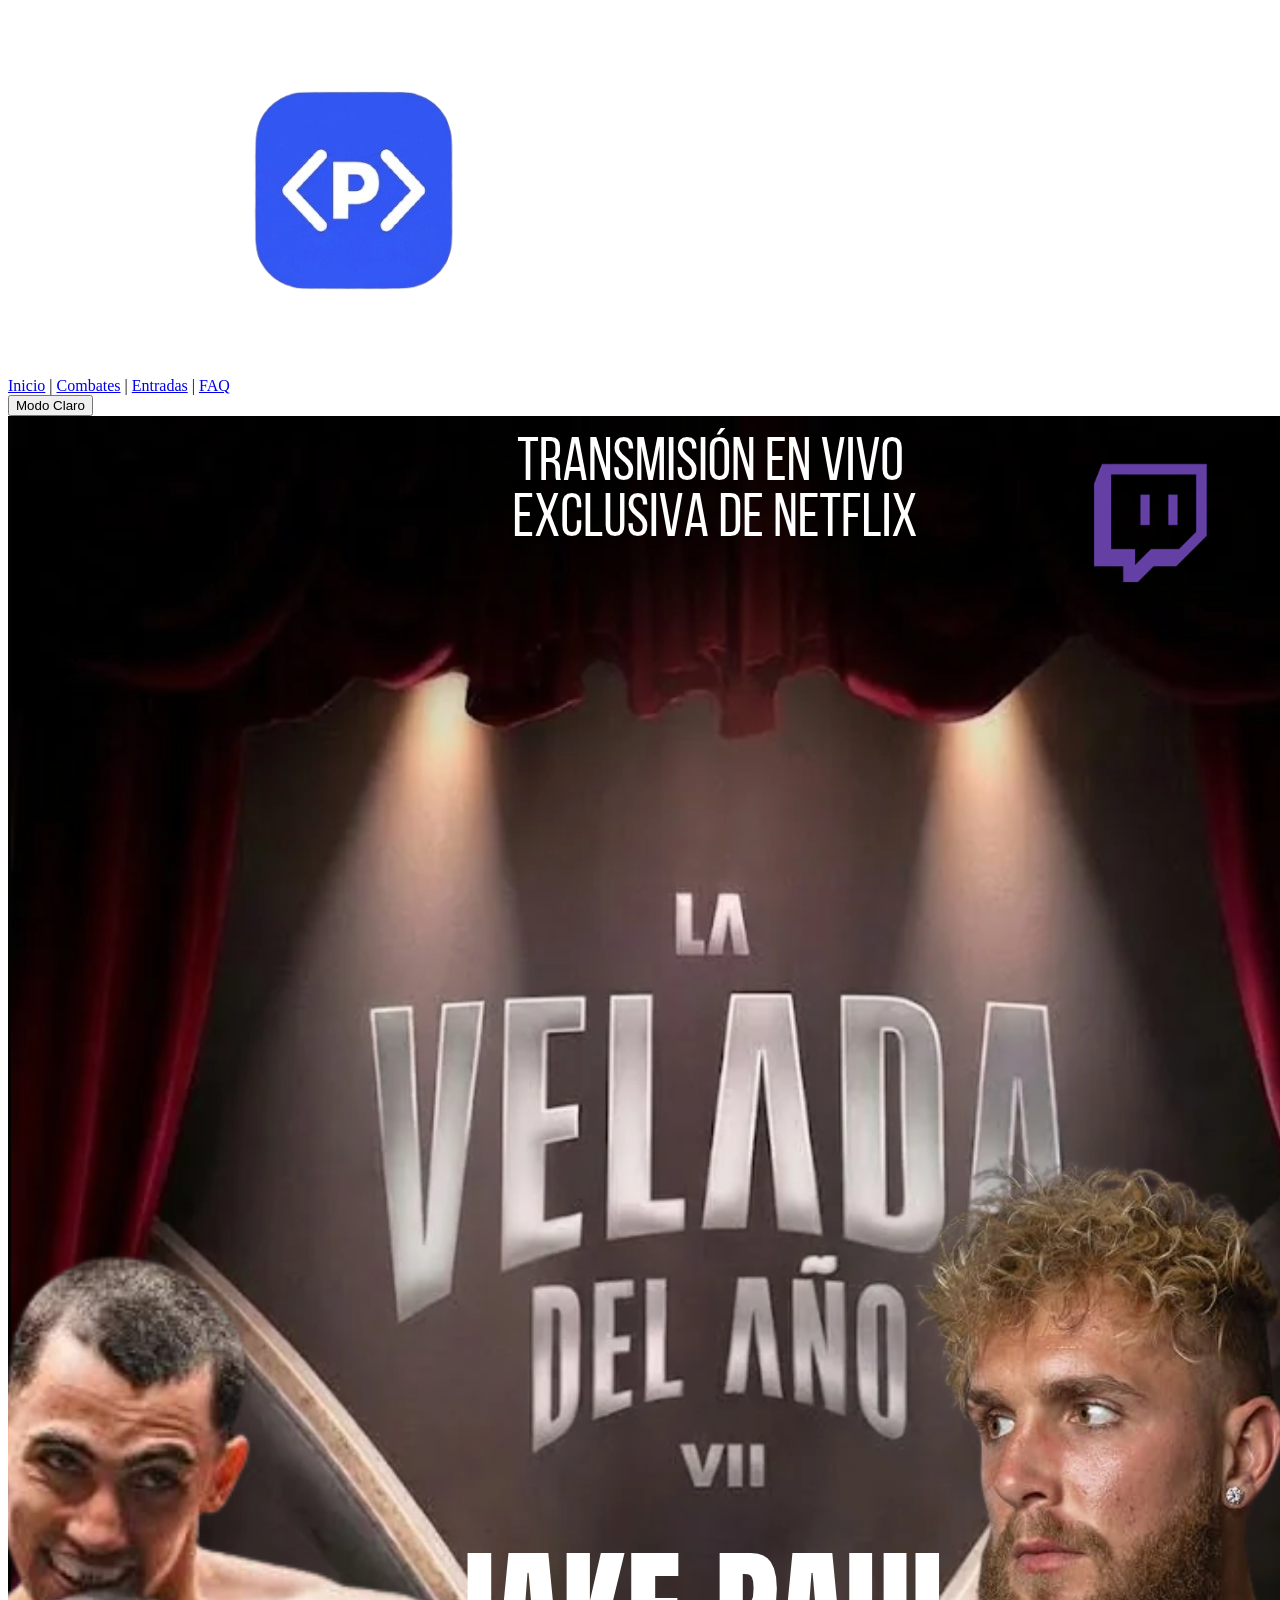
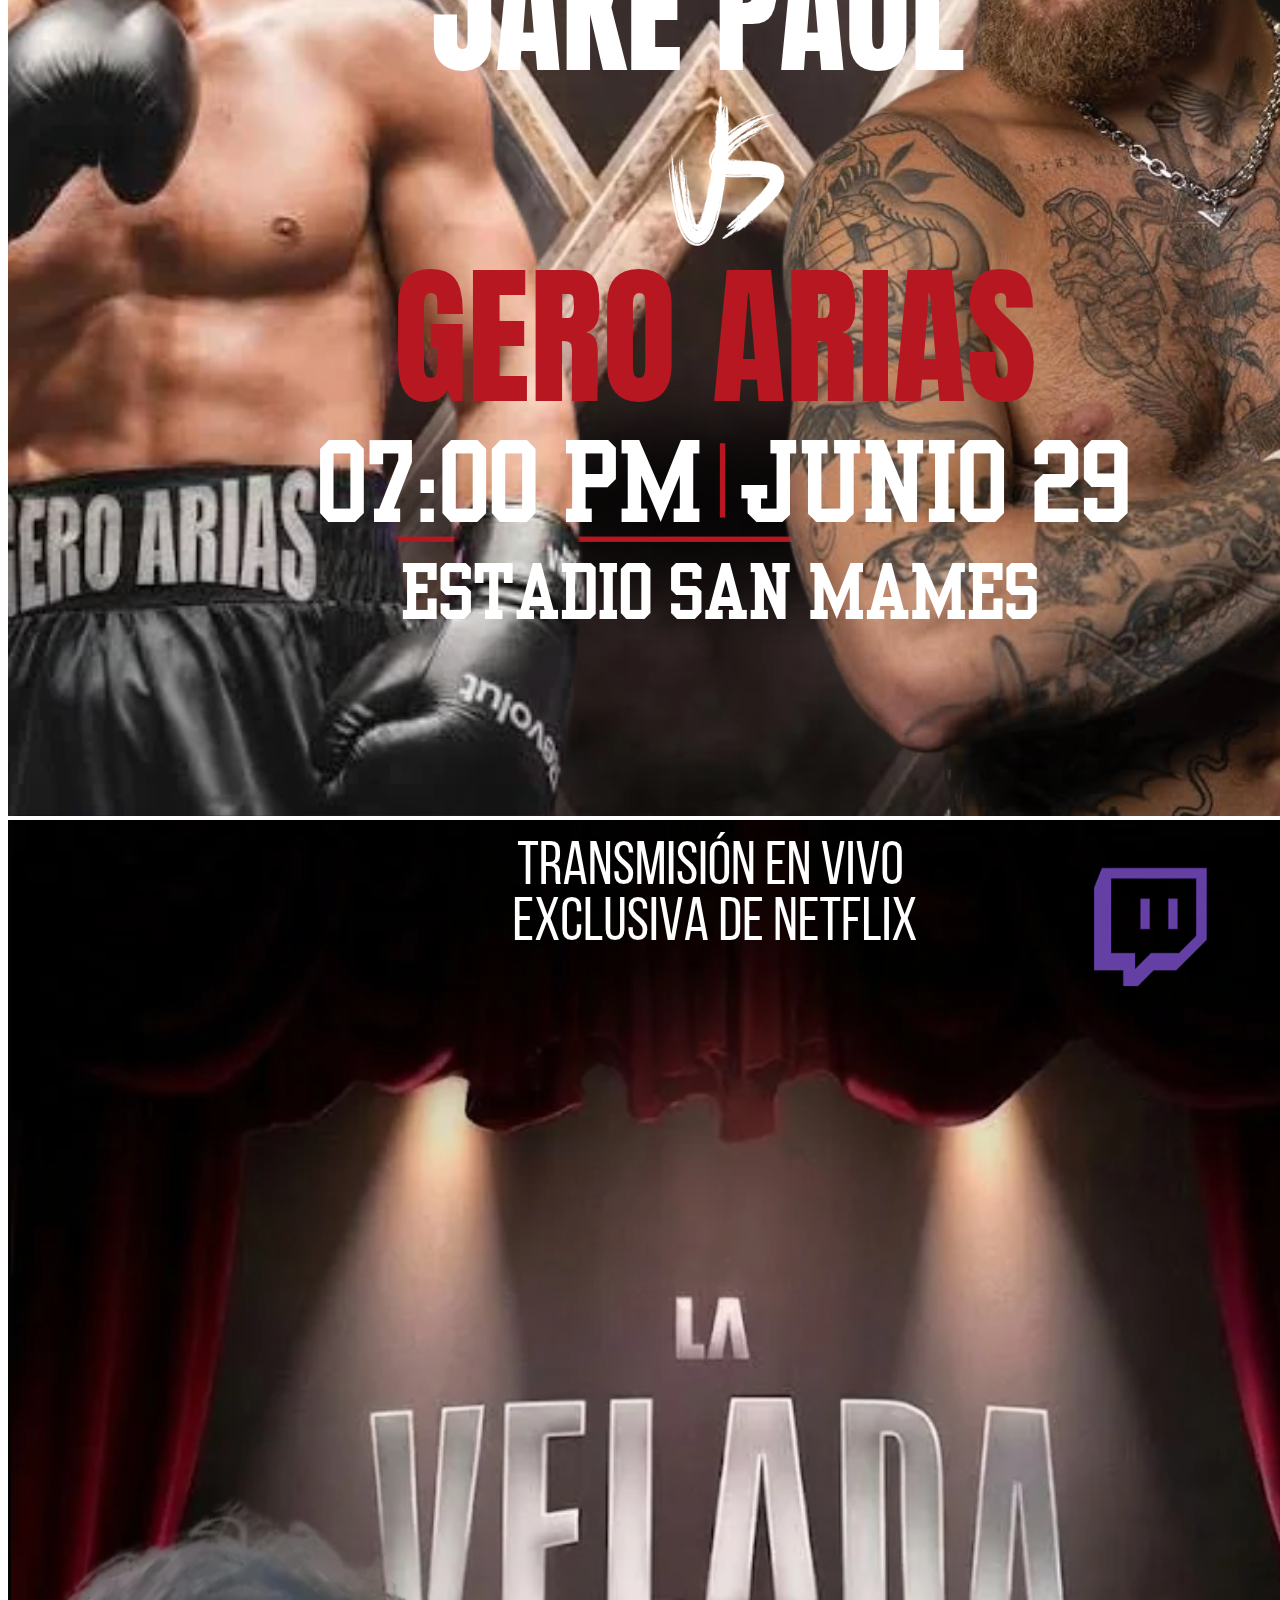
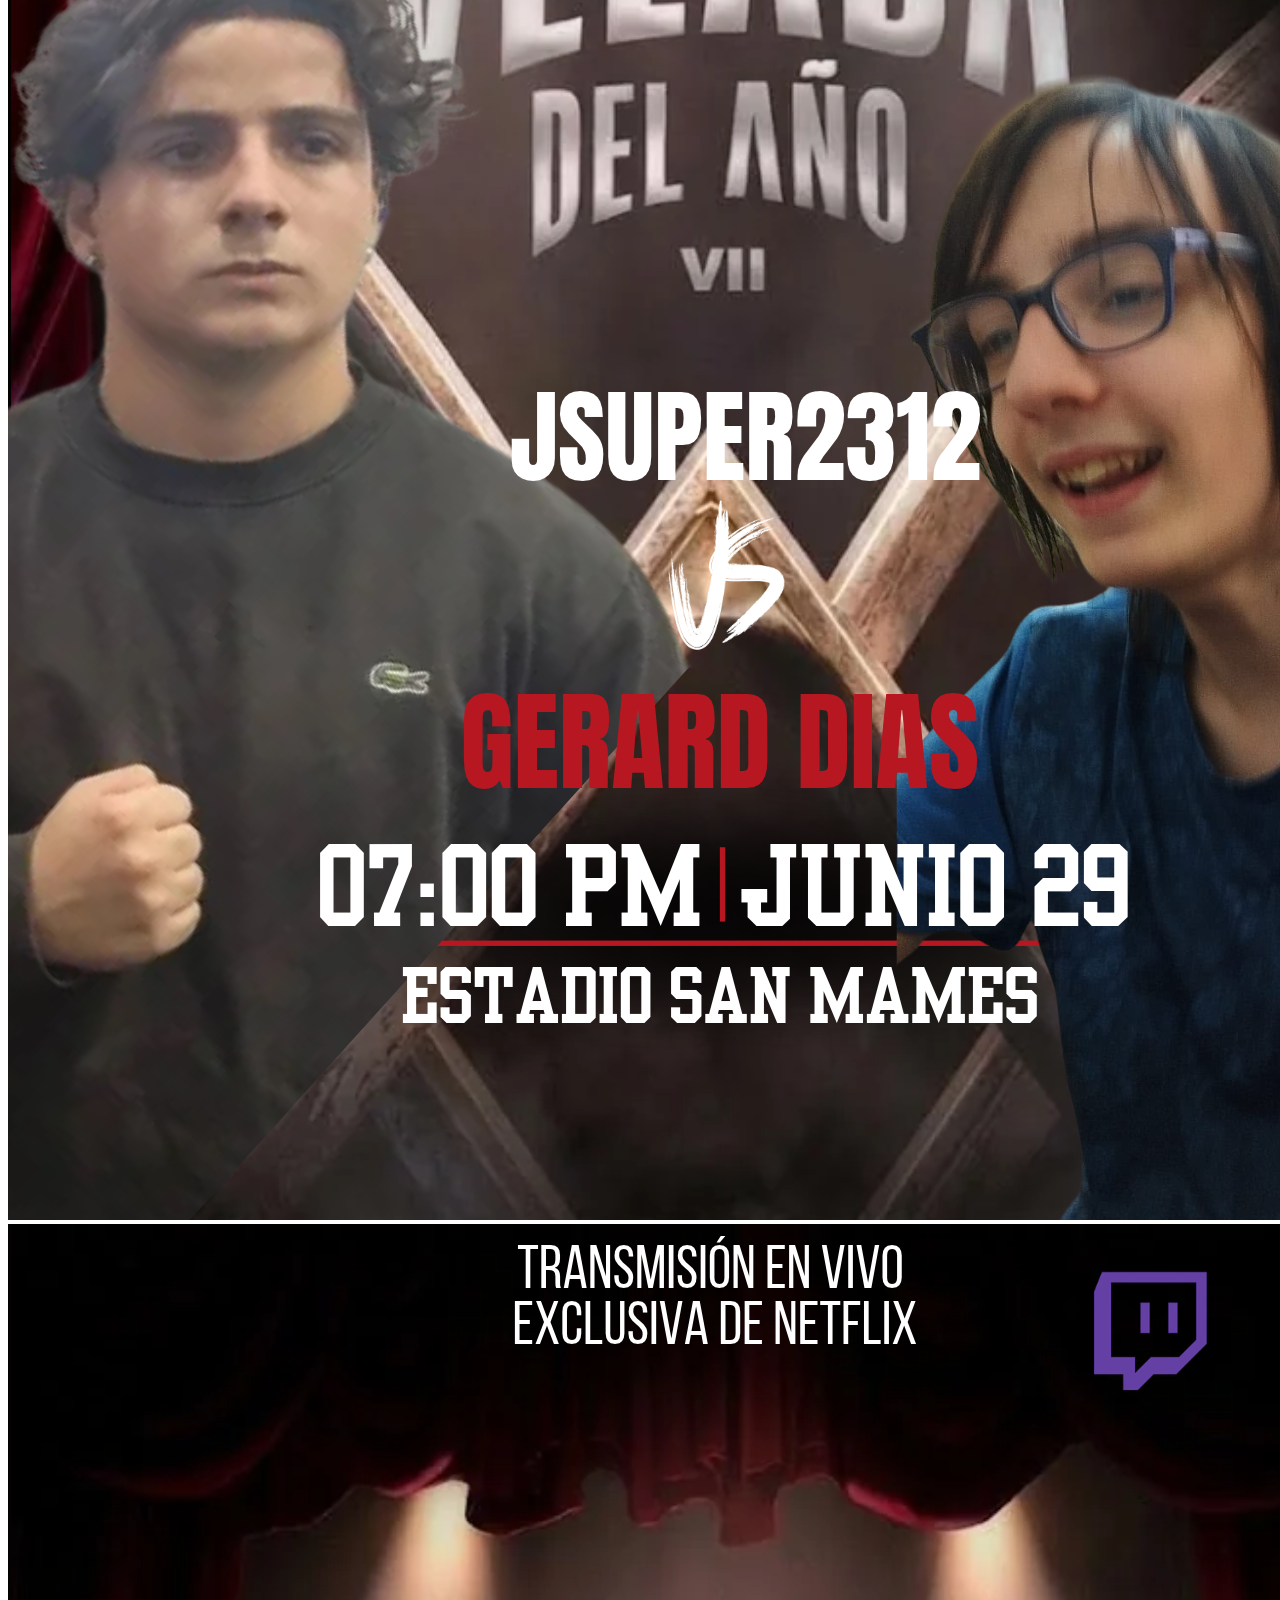
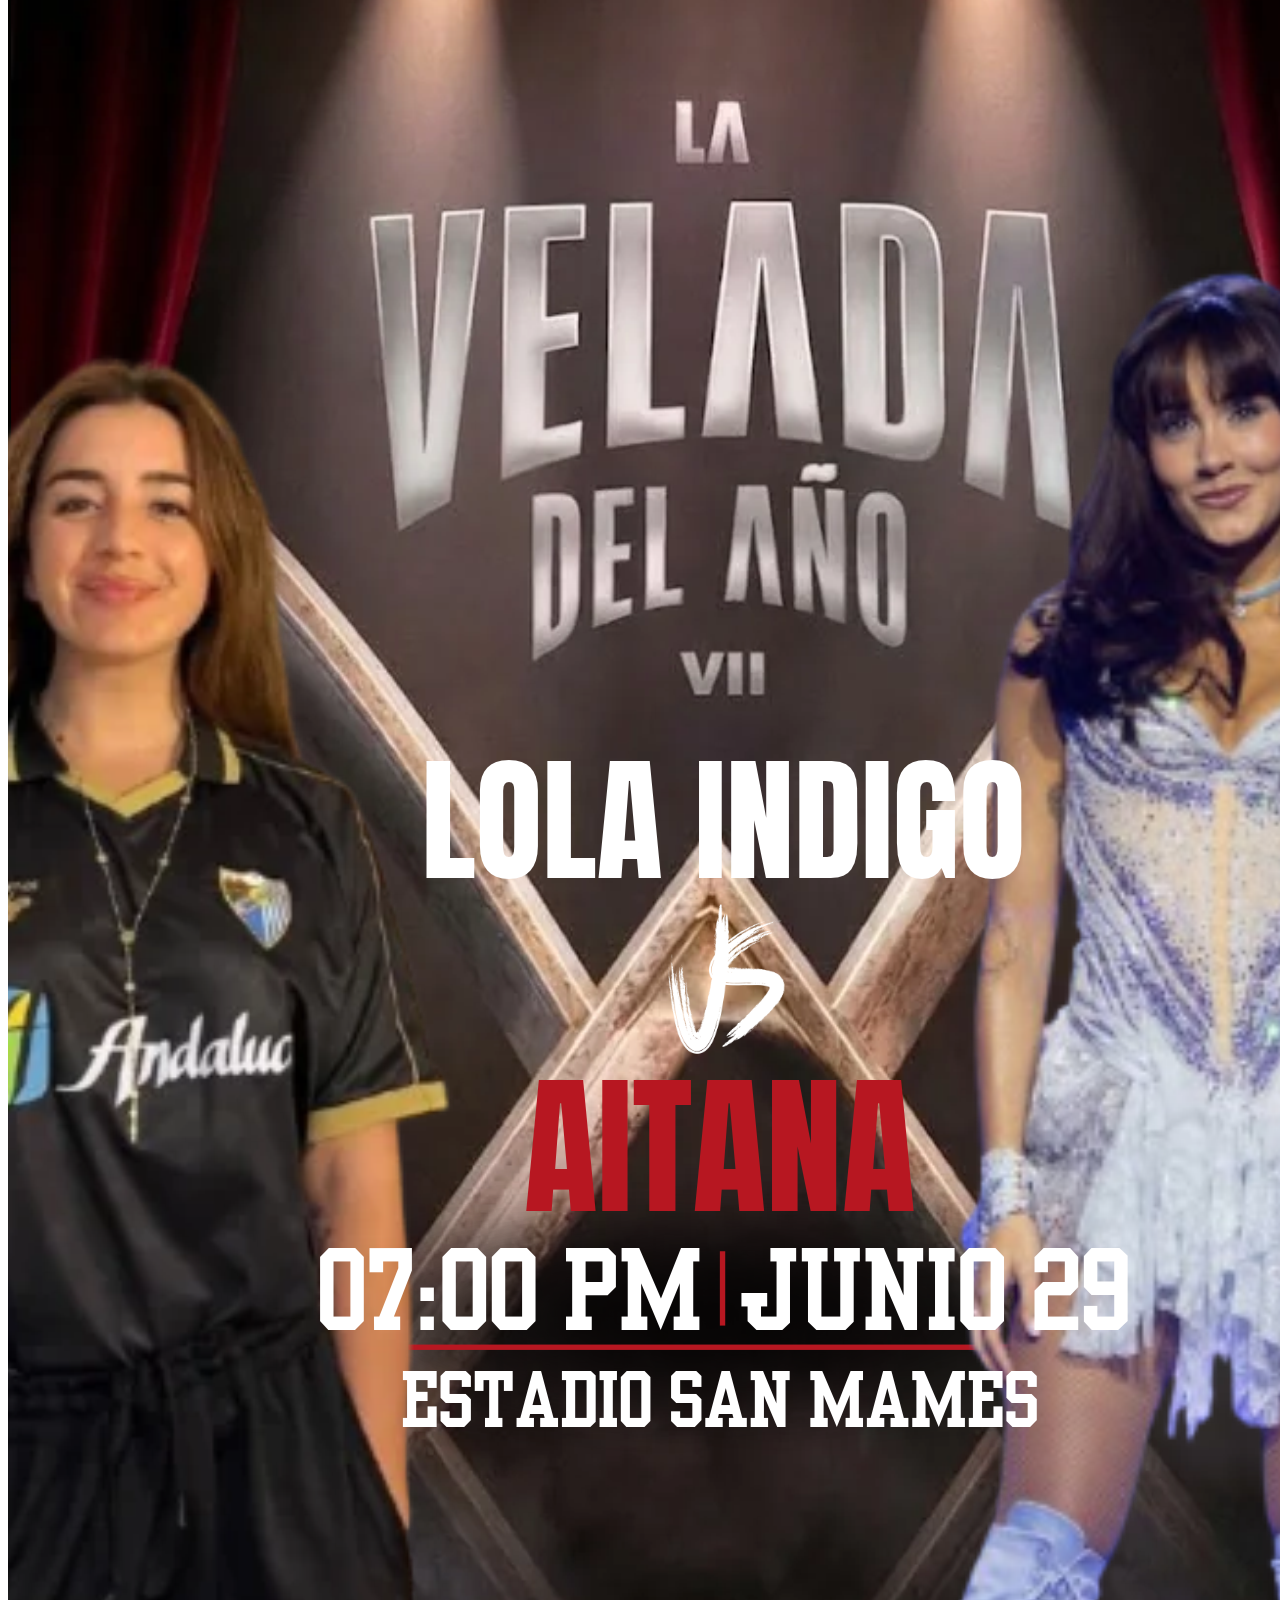
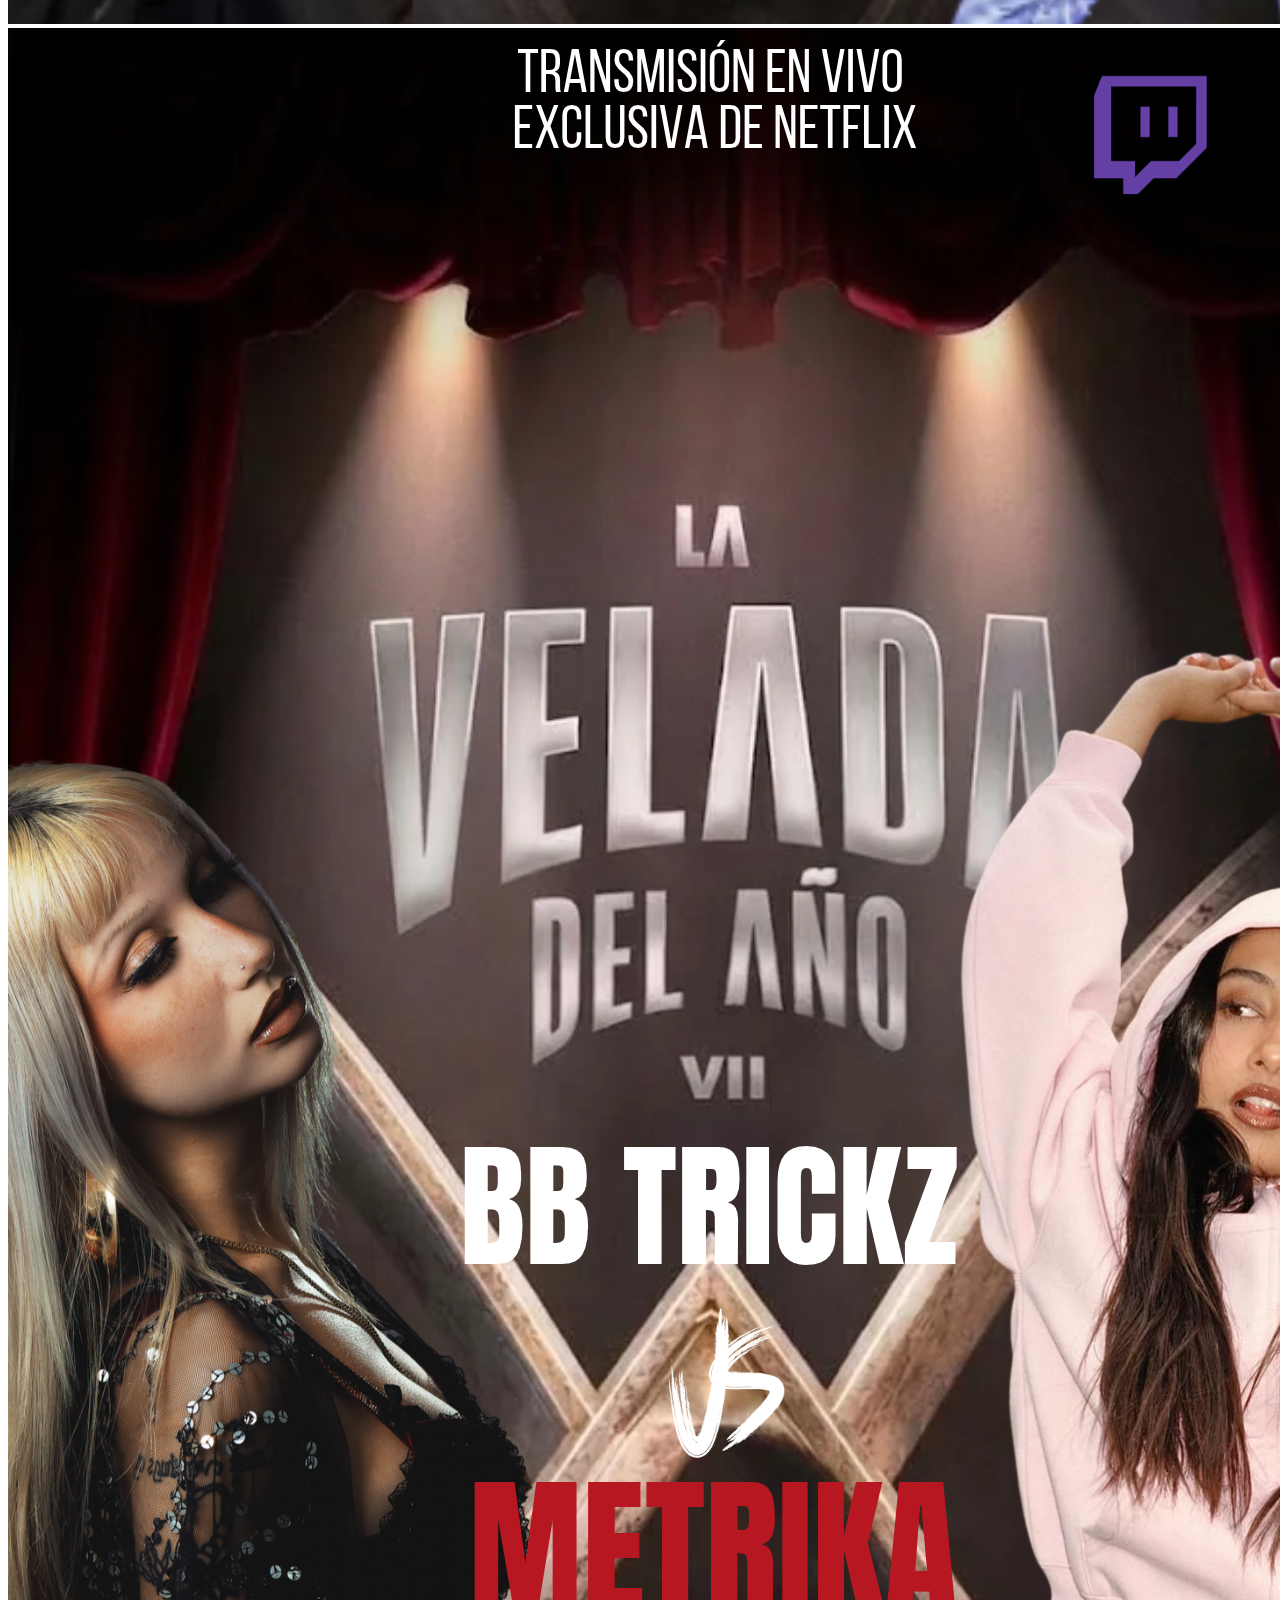
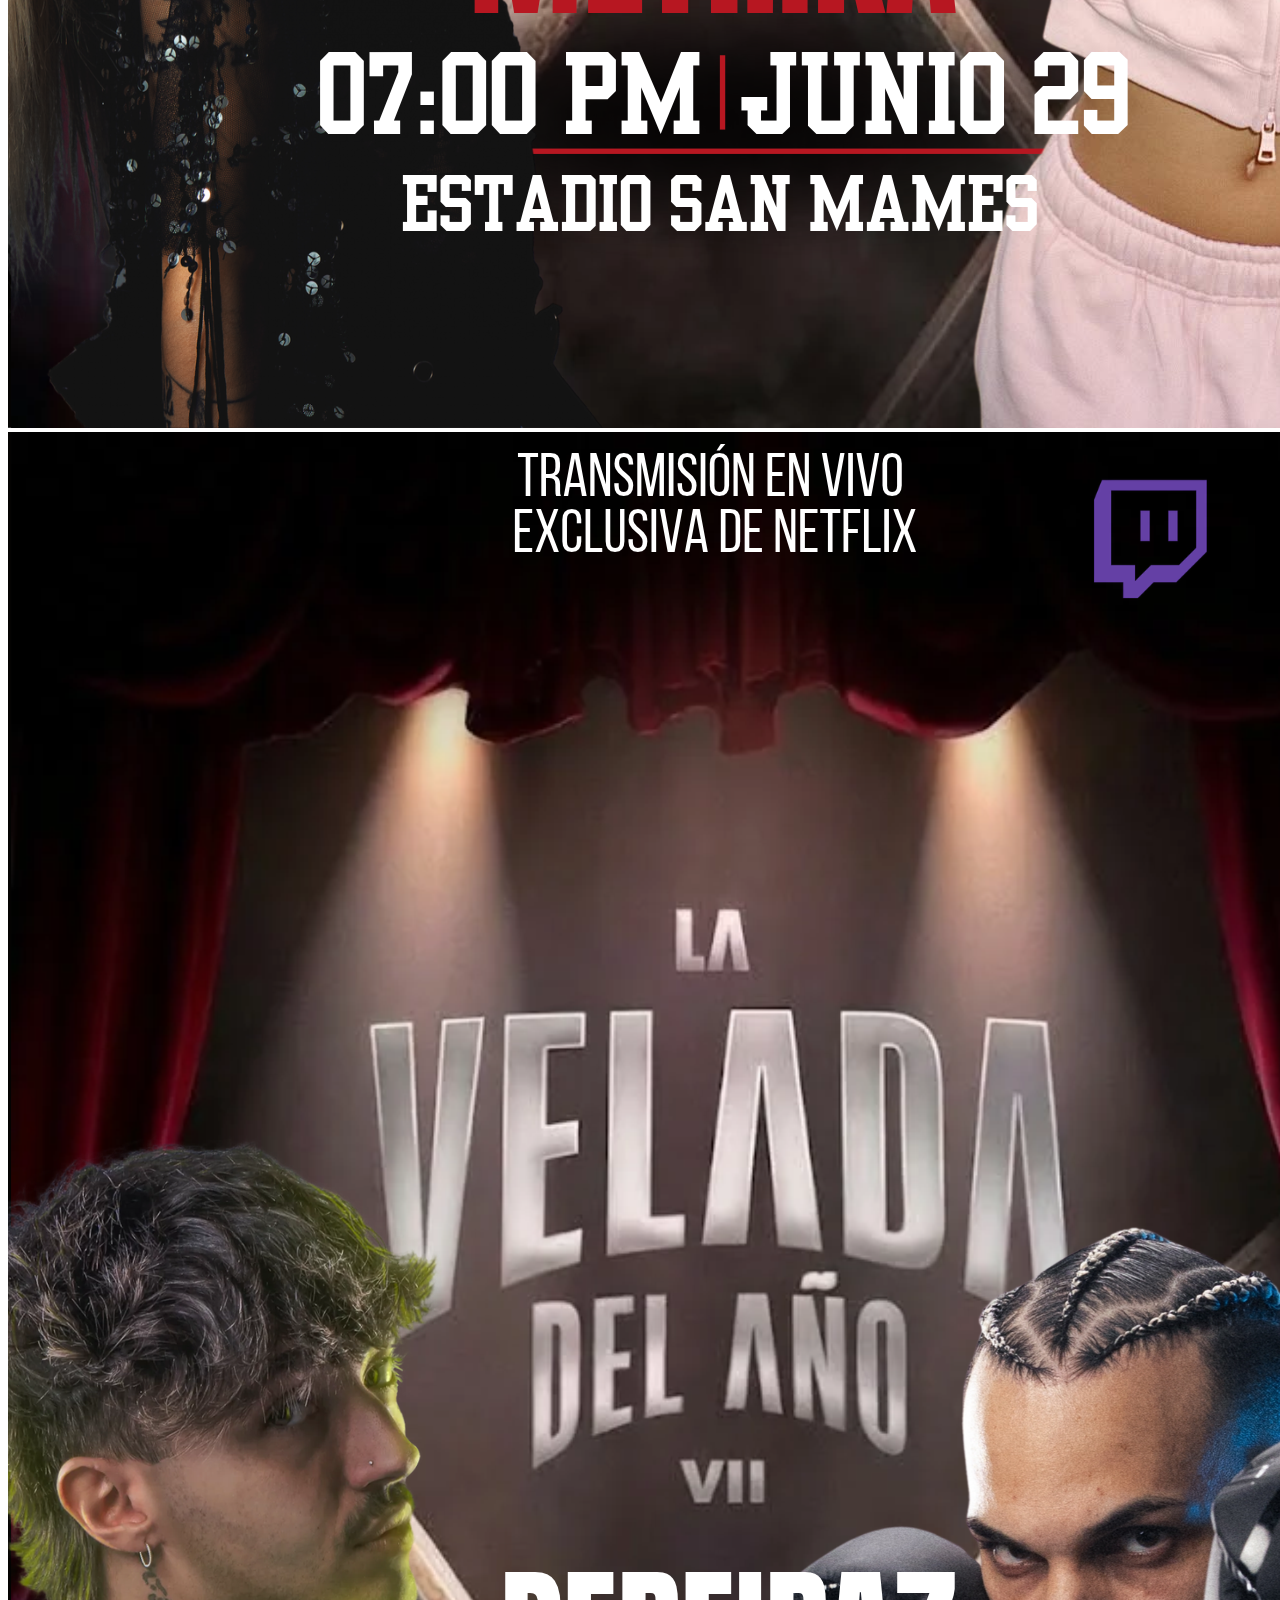
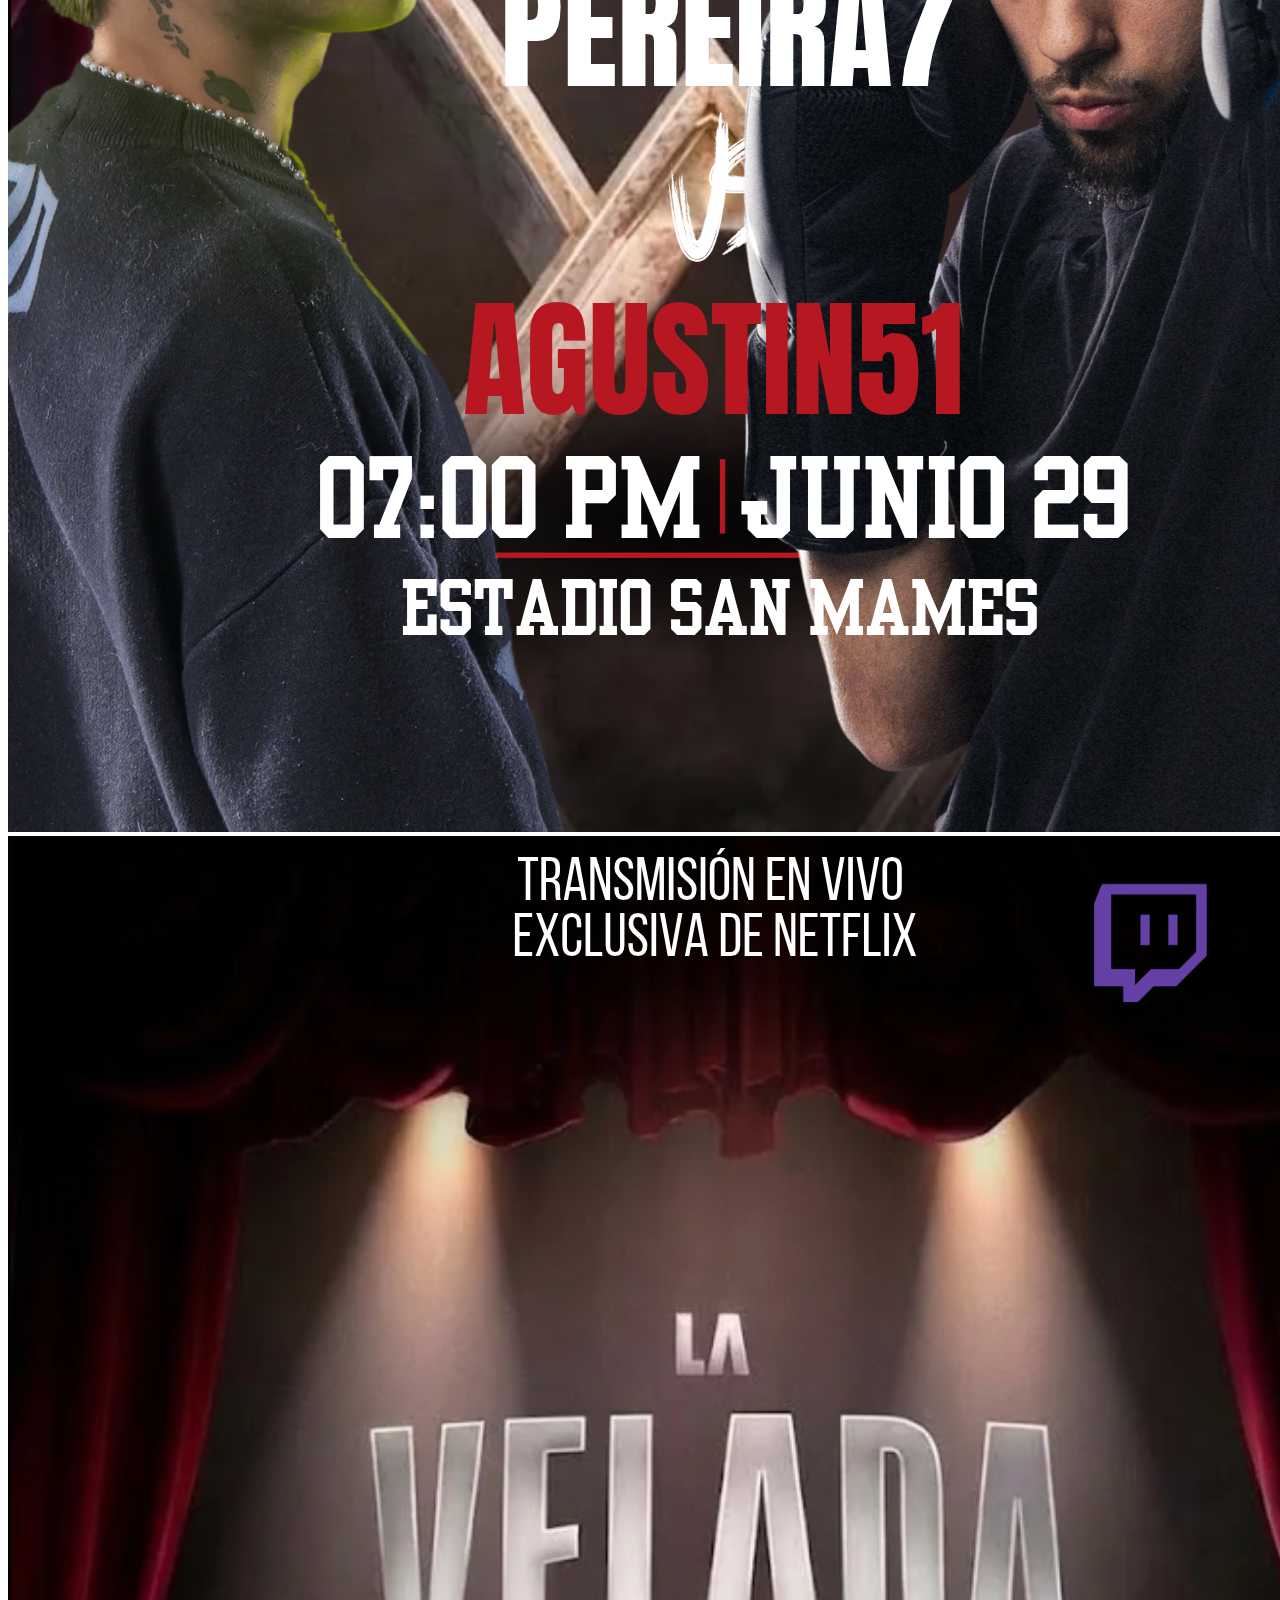
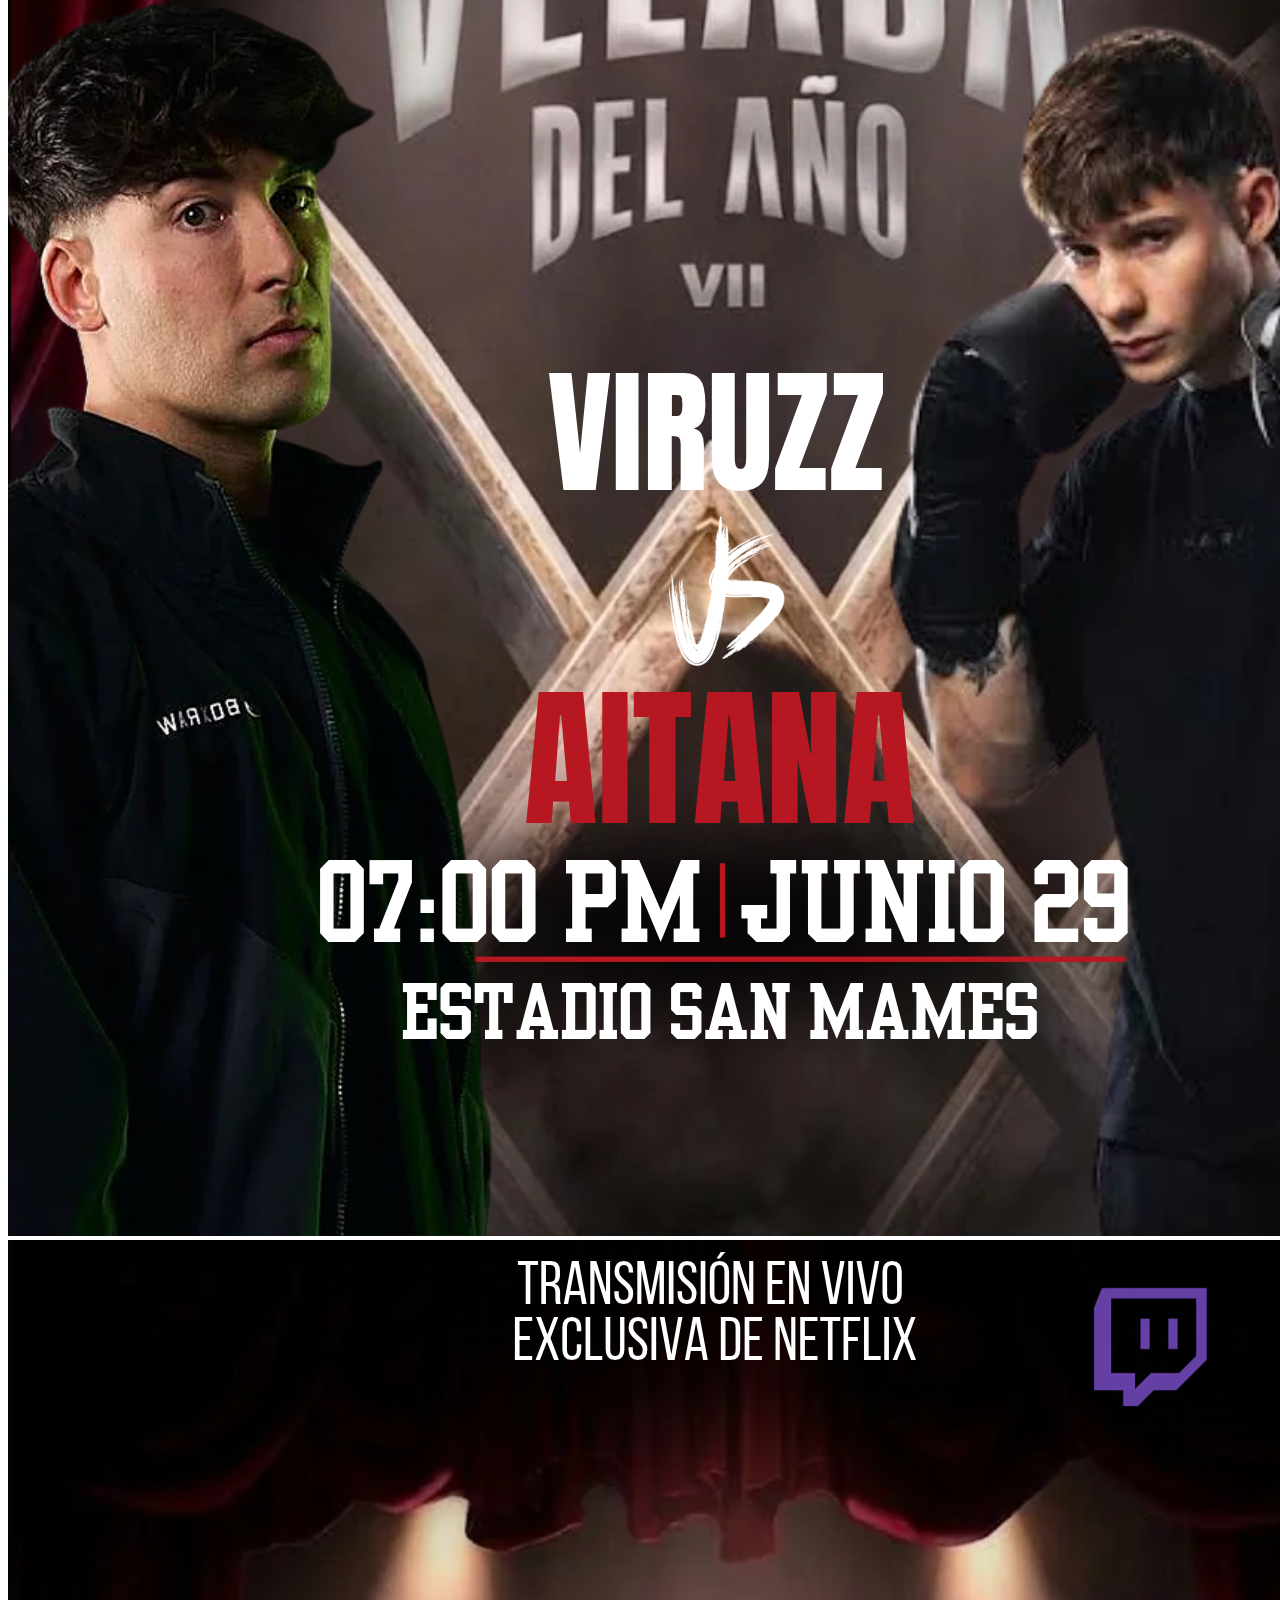
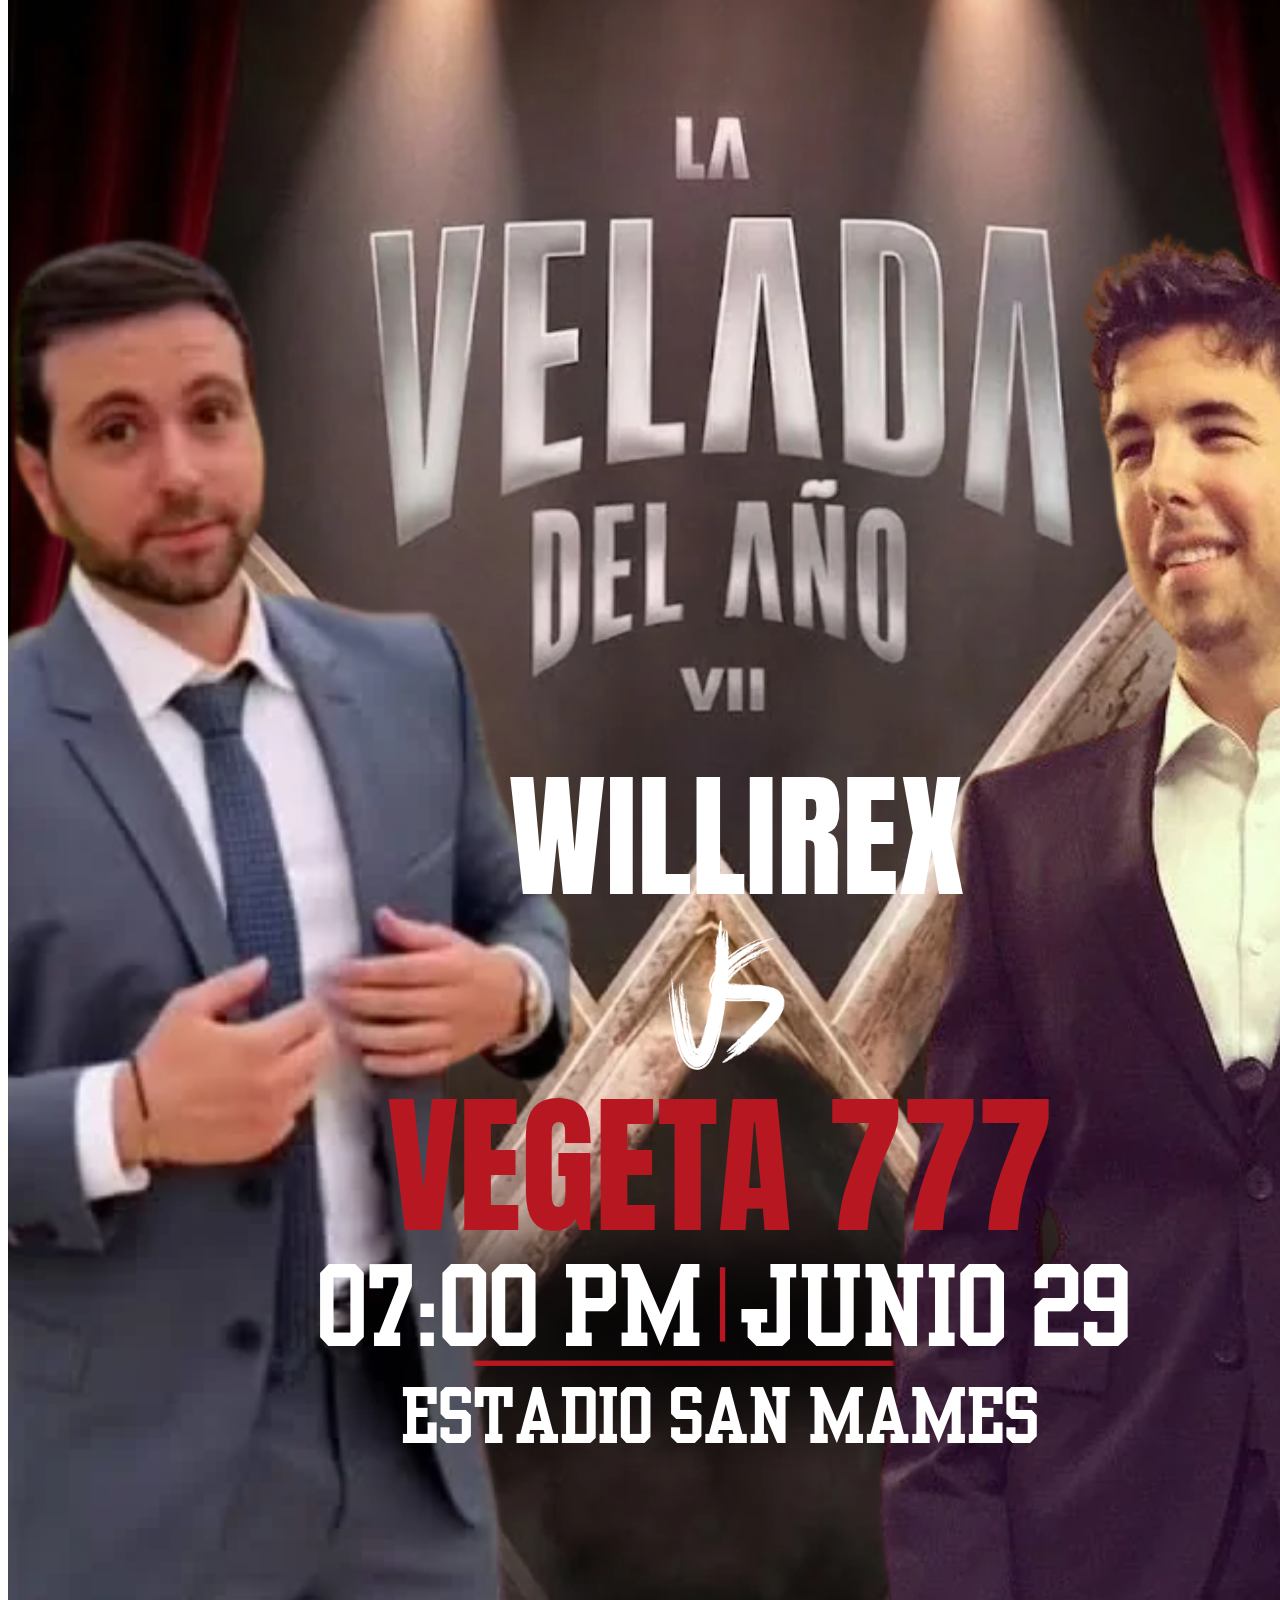
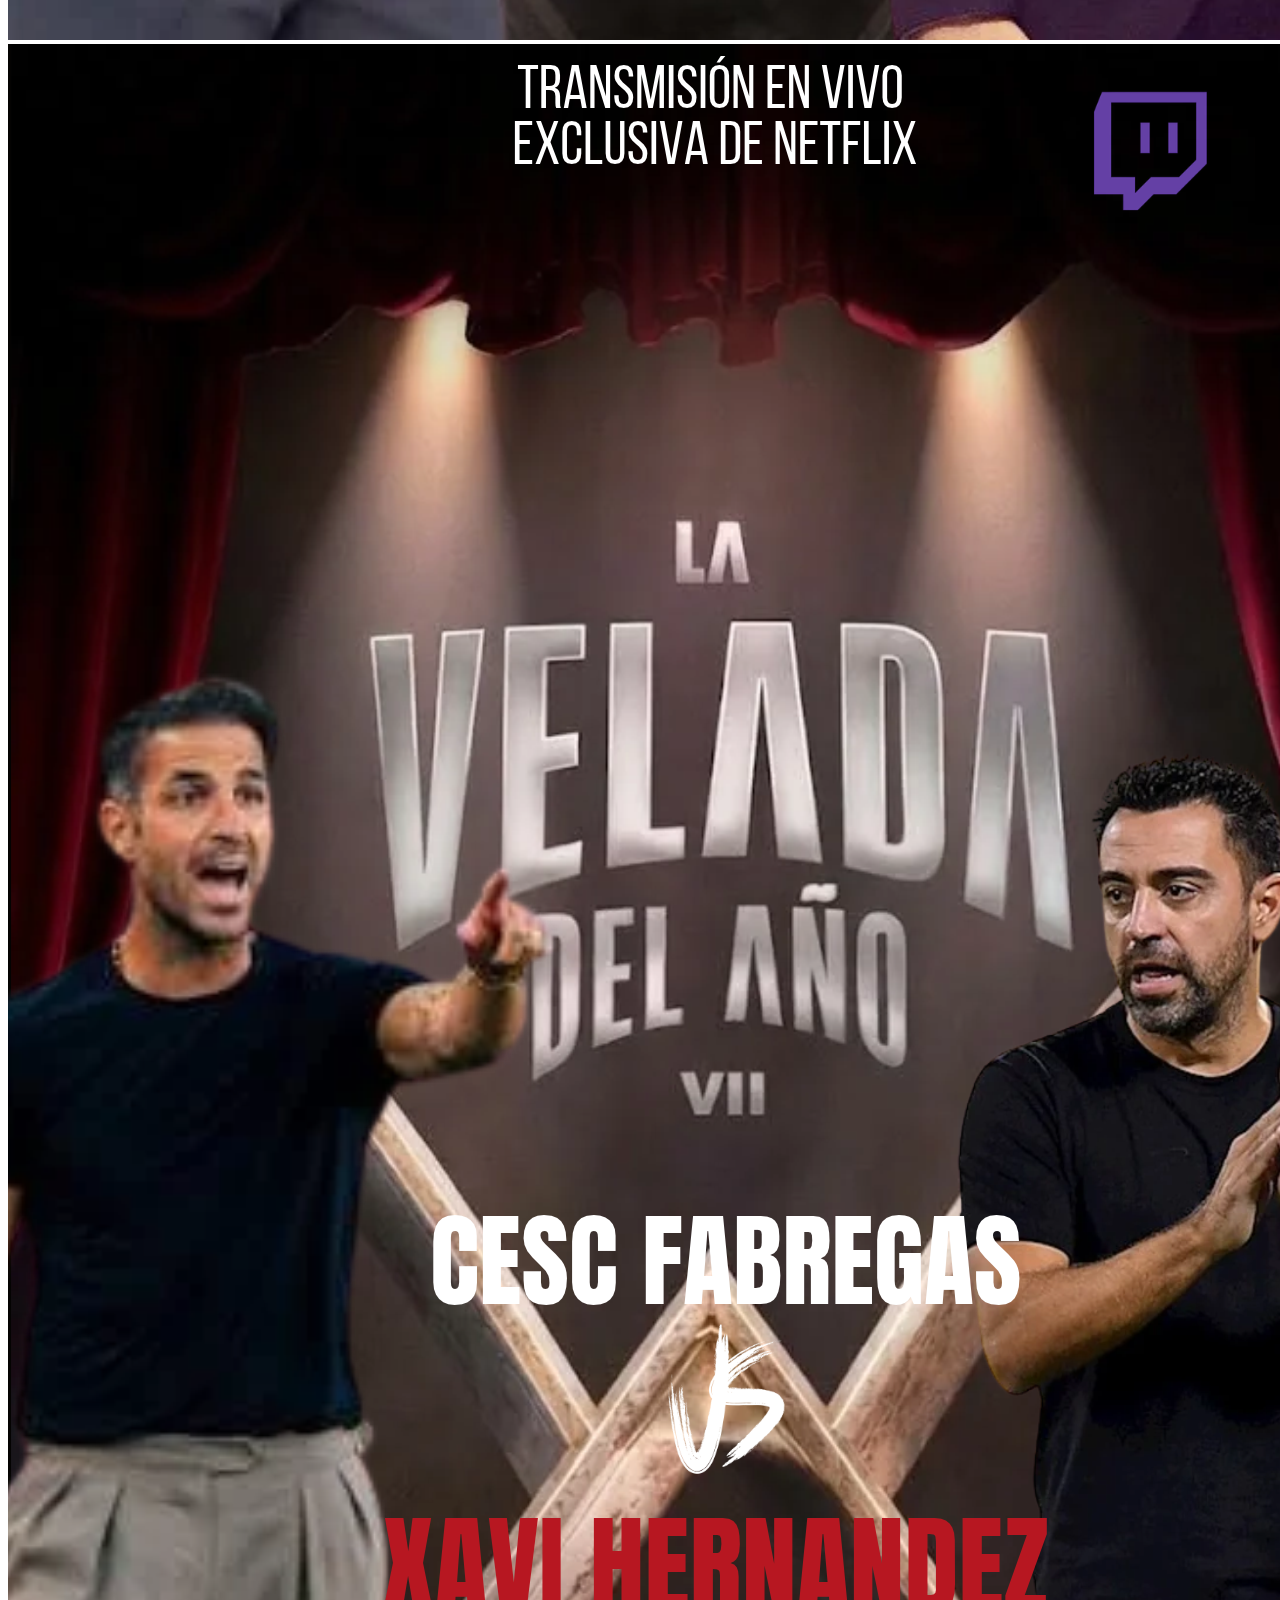
==== Combates.html @ 5257e1e2 "Cambiosdos" ====
<!DOCTYPE html>
<html lang="es">
<head>
    <meta charset="UTF-8">
    <meta name="viewport" content="width=device-width, initial-scale=1.0">
    <title>Combates - Velada P.E.P.E</title>
   
    <link rel="stylesheet" href="CSS/combates.css">
</head>
<body>
    <div class="contenedor-principal">
        <header class="cabecera">
            <div class="logo">
                <img src="img/LOGO.png" alt="Logo PEPE">
            </div>
            <nav class="navegacion">
                <a href="index.html">Inicio</a> | 
                <a href="Combates.html" class="activo">Combates</a> | 
                <a href="entradas.html">Entradas</a> | 
                <a href="faq.html">FAQ</a>
            </nav>
    <button id="modo-btn">Modo Claro</button>
</header>
        <main class="grid-combates">
            <div class="carta">
                <img src="img/Jake paul vs Gero arias.png" alt="Jake Paul vs Gero Arias">
            </div>
            <div class="carta">
                <img src="img/Jsuper vs Gerard.png" alt="Jsuper vs Gerard">
            </div>
            <div class="carta">
                <img src="img/Lola indigo vs Aitana.png" alt="Lola Indigo vs Aitana">
            </div>
            <div class="carta">
                <img src="img/Metrika vs bbtriks.png" alt="Metrika vs Bbtriks">
            </div>
            <div class="carta">
                <img src="img/Pereira7 vs Agustin51.png" alt="Pereira7 vs Agustin51">
            </div>
            <div class="carta">
                <img src="img/Viruzz vs tomas mazza.png" alt="Viruzz vs Tomas Mazza">
            </div>
            <div class="carta">
                <img src="img/Willirex vs Vegeta777.png" alt="Willirex vs Vegeta777">
            </div>
            <div class="carta">
                <img src="img/Xavi vs Cesc Fabregas.png" alt="Xavi vs Cesc Fabregas">
            </div>
        </main>
    </div>
<script src="js/script.js"></script>
</body>
</html>
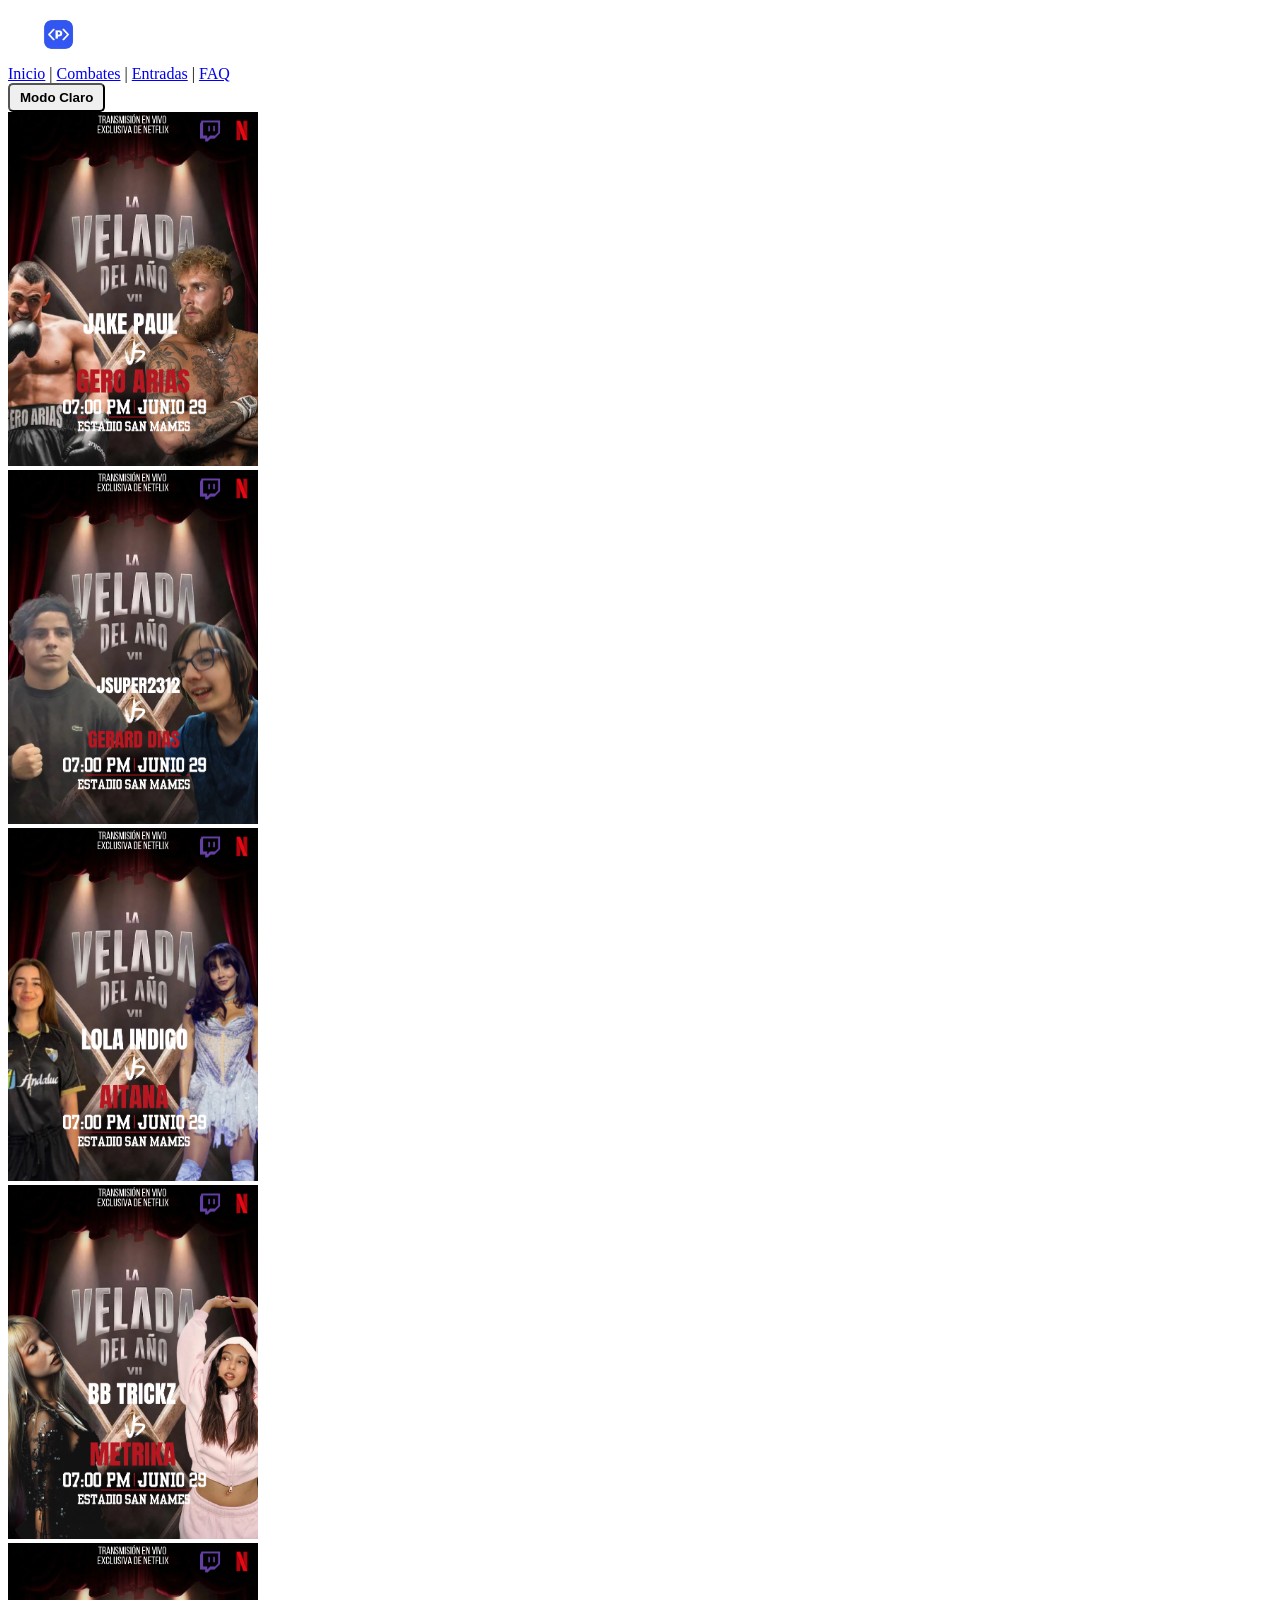
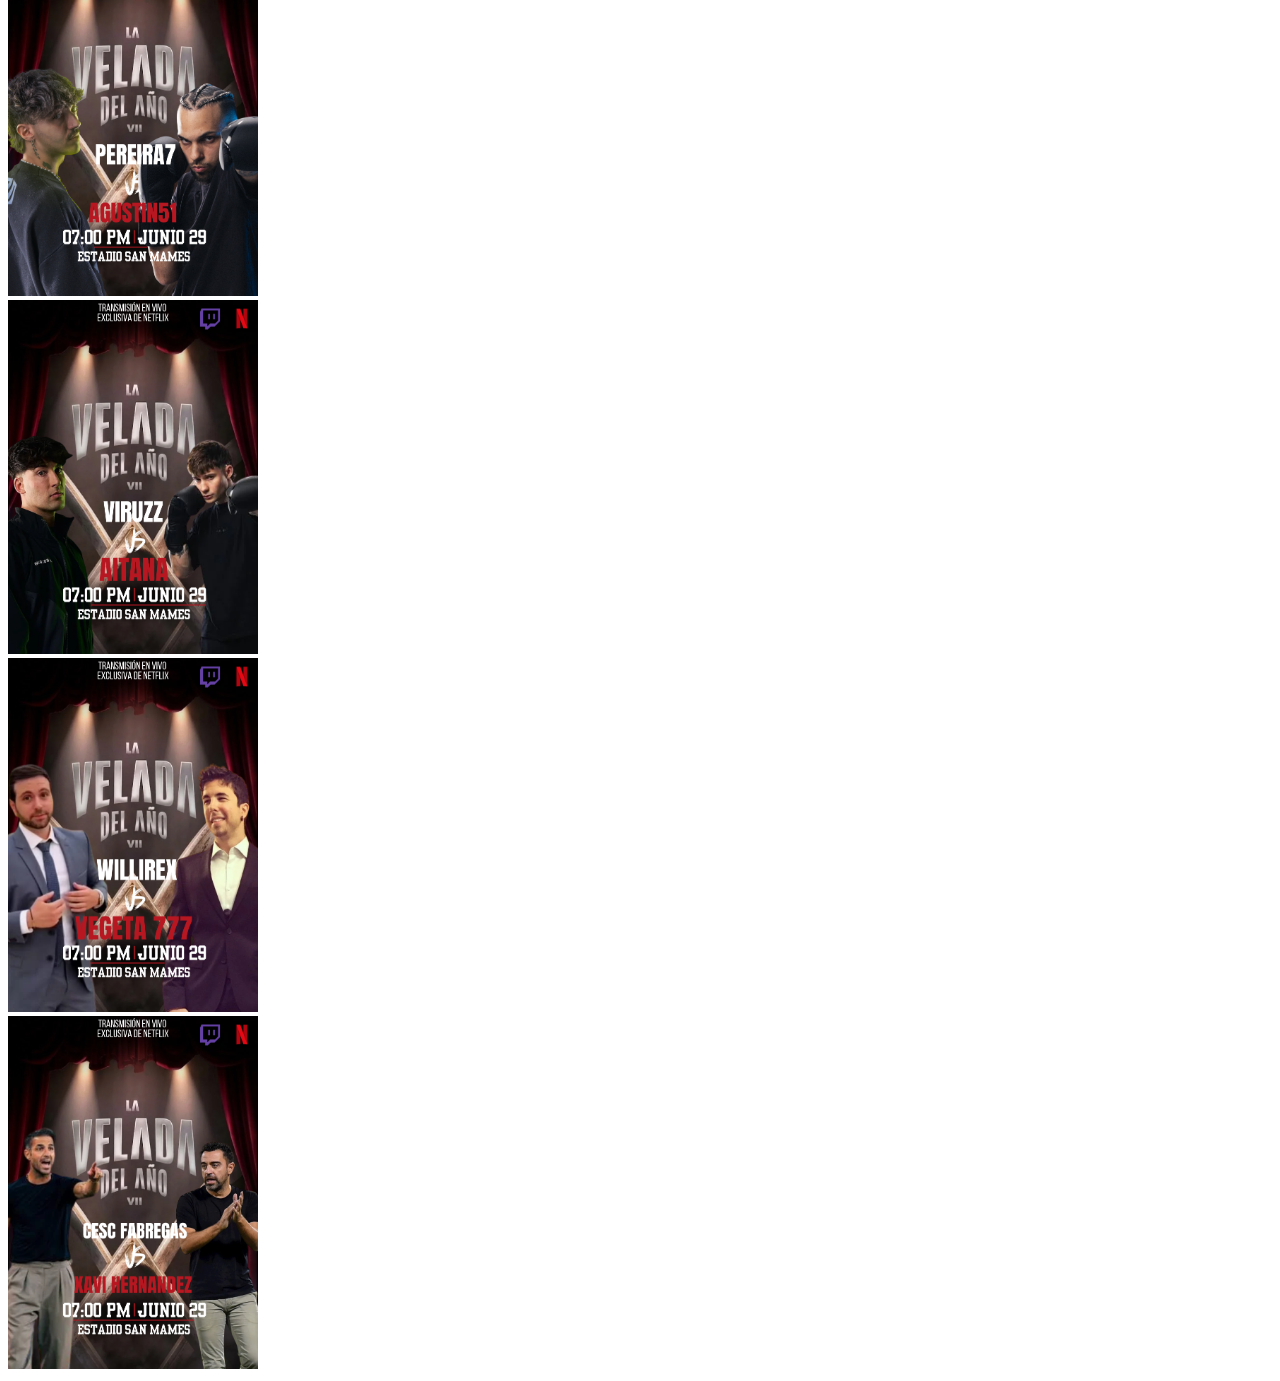
==== commit 545dc122: "Combates" ====
--- a/Combates.html
+++ b/Combates.html
@@ -4,14 +4,14 @@
     <meta charset="UTF-8">
     <meta name="viewport" content="width=device-width, initial-scale=1.0">
     <title>Combates - Velada P.E.P.E</title>
-   
     <link rel="stylesheet" href="CSS/combates.css">
 </head>
 <body>
     <div class="contenedor-principal">
+        
         <header class="cabecera">
             <div class="logo">
-                <img src="img/LOGO.png" alt="Logo PEPE">
+                <img src="img/LOGO.png" alt="Logo PEPE" width="100">
             </div>
             <nav class="navegacion">
                 <a href="index.html">Inicio</a> | 
@@ -19,35 +19,23 @@
                 <a href="entradas.html">Entradas</a> | 
                 <a href="faq.html">FAQ</a>
             </nav>
-    <button id="modo-btn">Modo Claro</button>
-</header>
+
+            <button id="modo-btn" style="padding: 5px 10px; cursor: pointer; border-radius: 5px; font-weight: bold;">Modo Claro</button>
+        </header>
+
         <main class="grid-combates">
-            <div class="carta">
-                <img src="img/Jake paul vs Gero arias.png" alt="Jake Paul vs Gero Arias">
-            </div>
-            <div class="carta">
-                <img src="img/Jsuper vs Gerard.png" alt="Jsuper vs Gerard">
-            </div>
-            <div class="carta">
-                <img src="img/Lola indigo vs Aitana.png" alt="Lola Indigo vs Aitana">
-            </div>
-            <div class="carta">
-                <img src="img/Metrika vs bbtriks.png" alt="Metrika vs Bbtriks">
-            </div>
-            <div class="carta">
-                <img src="img/Pereira7 vs Agustin51.png" alt="Pereira7 vs Agustin51">
-            </div>
-            <div class="carta">
-                <img src="img/Viruzz vs tomas mazza.png" alt="Viruzz vs Tomas Mazza">
-            </div>
-            <div class="carta">
-                <img src="img/Willirex vs Vegeta777.png" alt="Willirex vs Vegeta777">
-            </div>
-            <div class="carta">
-                <img src="img/Xavi vs Cesc Fabregas.png" alt="Xavi vs Cesc Fabregas">
-            </div>
+            <div class="carta"><img src="img/Jake paul vs Gero arias.png" alt="Jake Paul vs Gero Arias" width="250"></div>
+            <div class="carta"><img src="img/Jsuper vs Gerard.png" alt="Jsuper vs Gerard" width="250"></div>
+            <div class="carta"><img src="img/Lola indigo vs Aitana.png" alt="Lola Indigo vs Aitana" width="250"></div>
+            <div class="carta"><img src="img/Metrika vs bbtriks.png" alt="Metrika vs Bbtriks" width="250"></div>
+            <div class="carta"><img src="img/Pereira7 vs Agustin51.png" alt="Pereira7 vs Agustin51" width="250"></div>
+            <div class="carta"><img src="img/Viruzz vs tomas mazza.png" alt="Viruzz vs Tomas Mazza" width="250"></div>
+            <div class="carta"><img src="img/Willirex vs Vegeta777.png" alt="Willirex vs Vegeta777" width="250"></div>
+            <div class="carta"><img src="img/Xavi vs Cesc Fabregas.png" alt="Xavi vs Cesc Fabregas" width="250"></div>
         </main>
+        
     </div>
-<script src="js/script.js"></script>
+
+    <script src="js/script.js"></script>
 </body>
 </html>
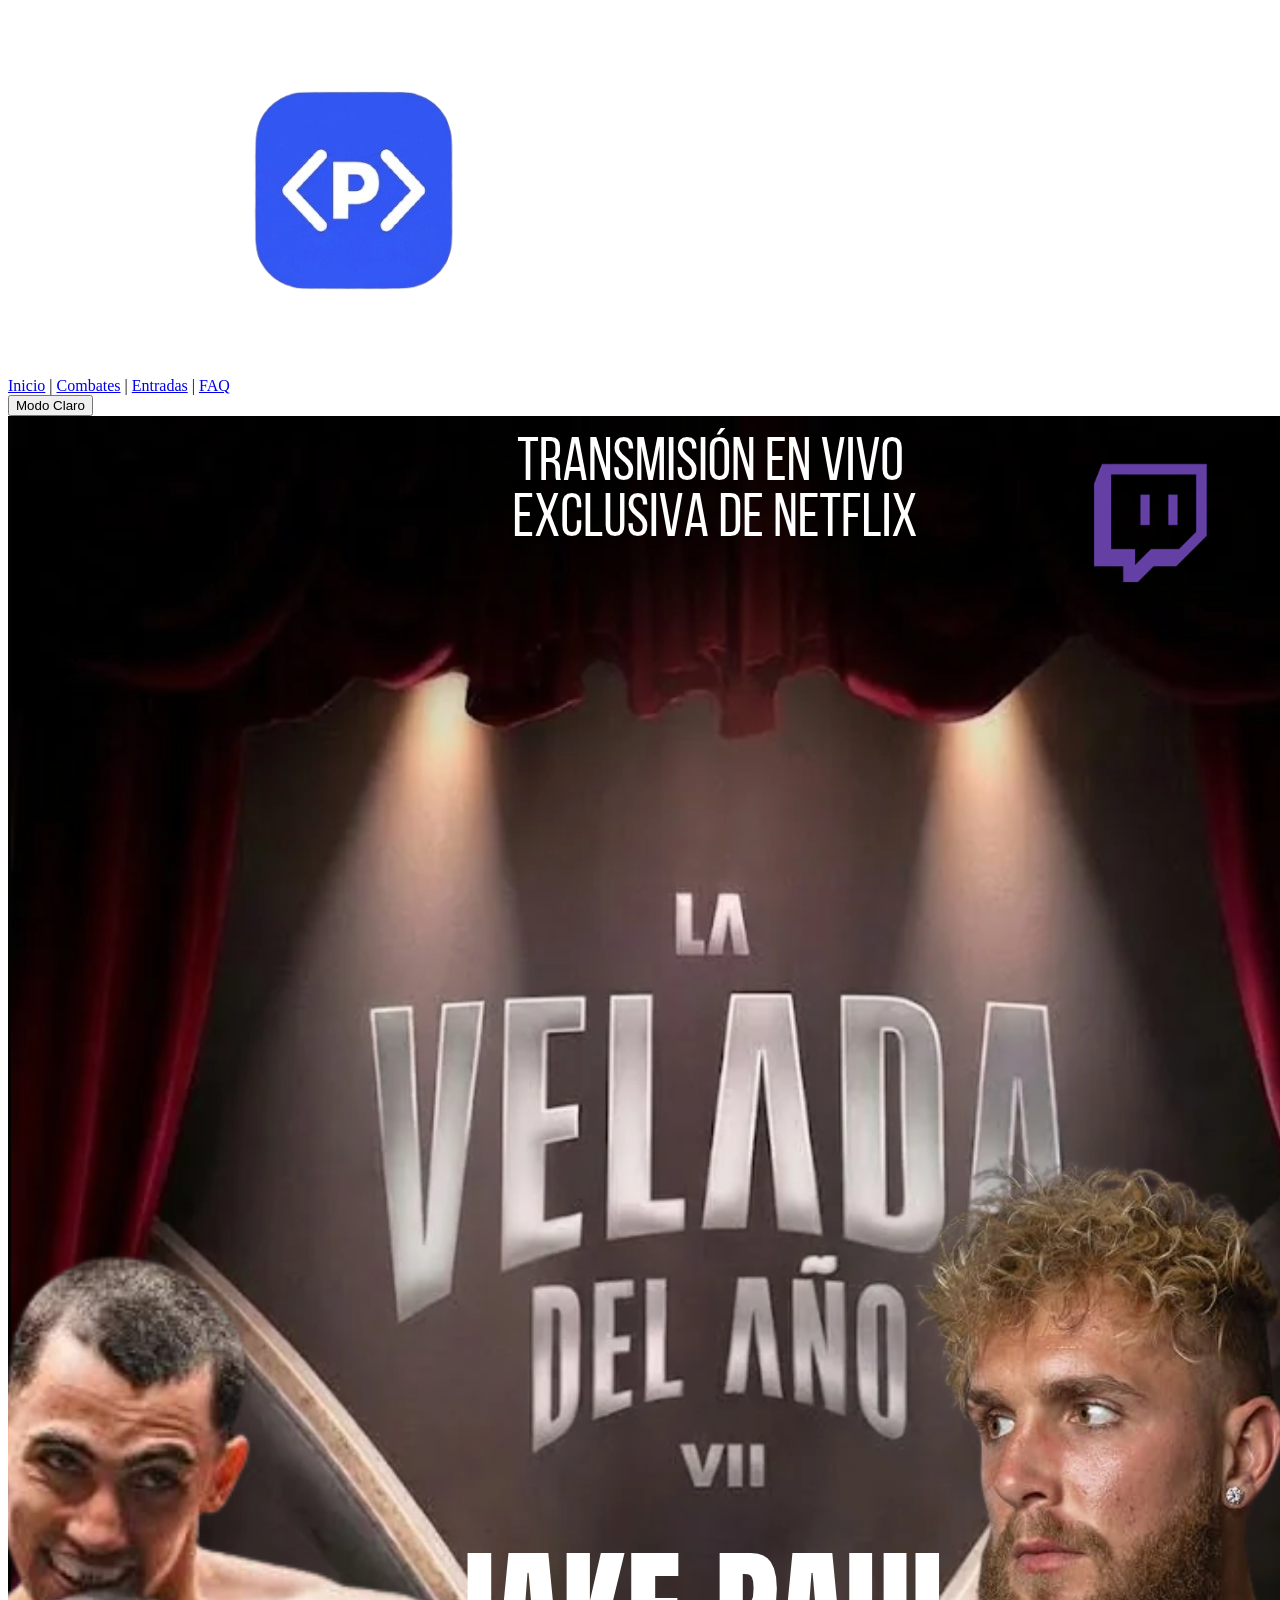
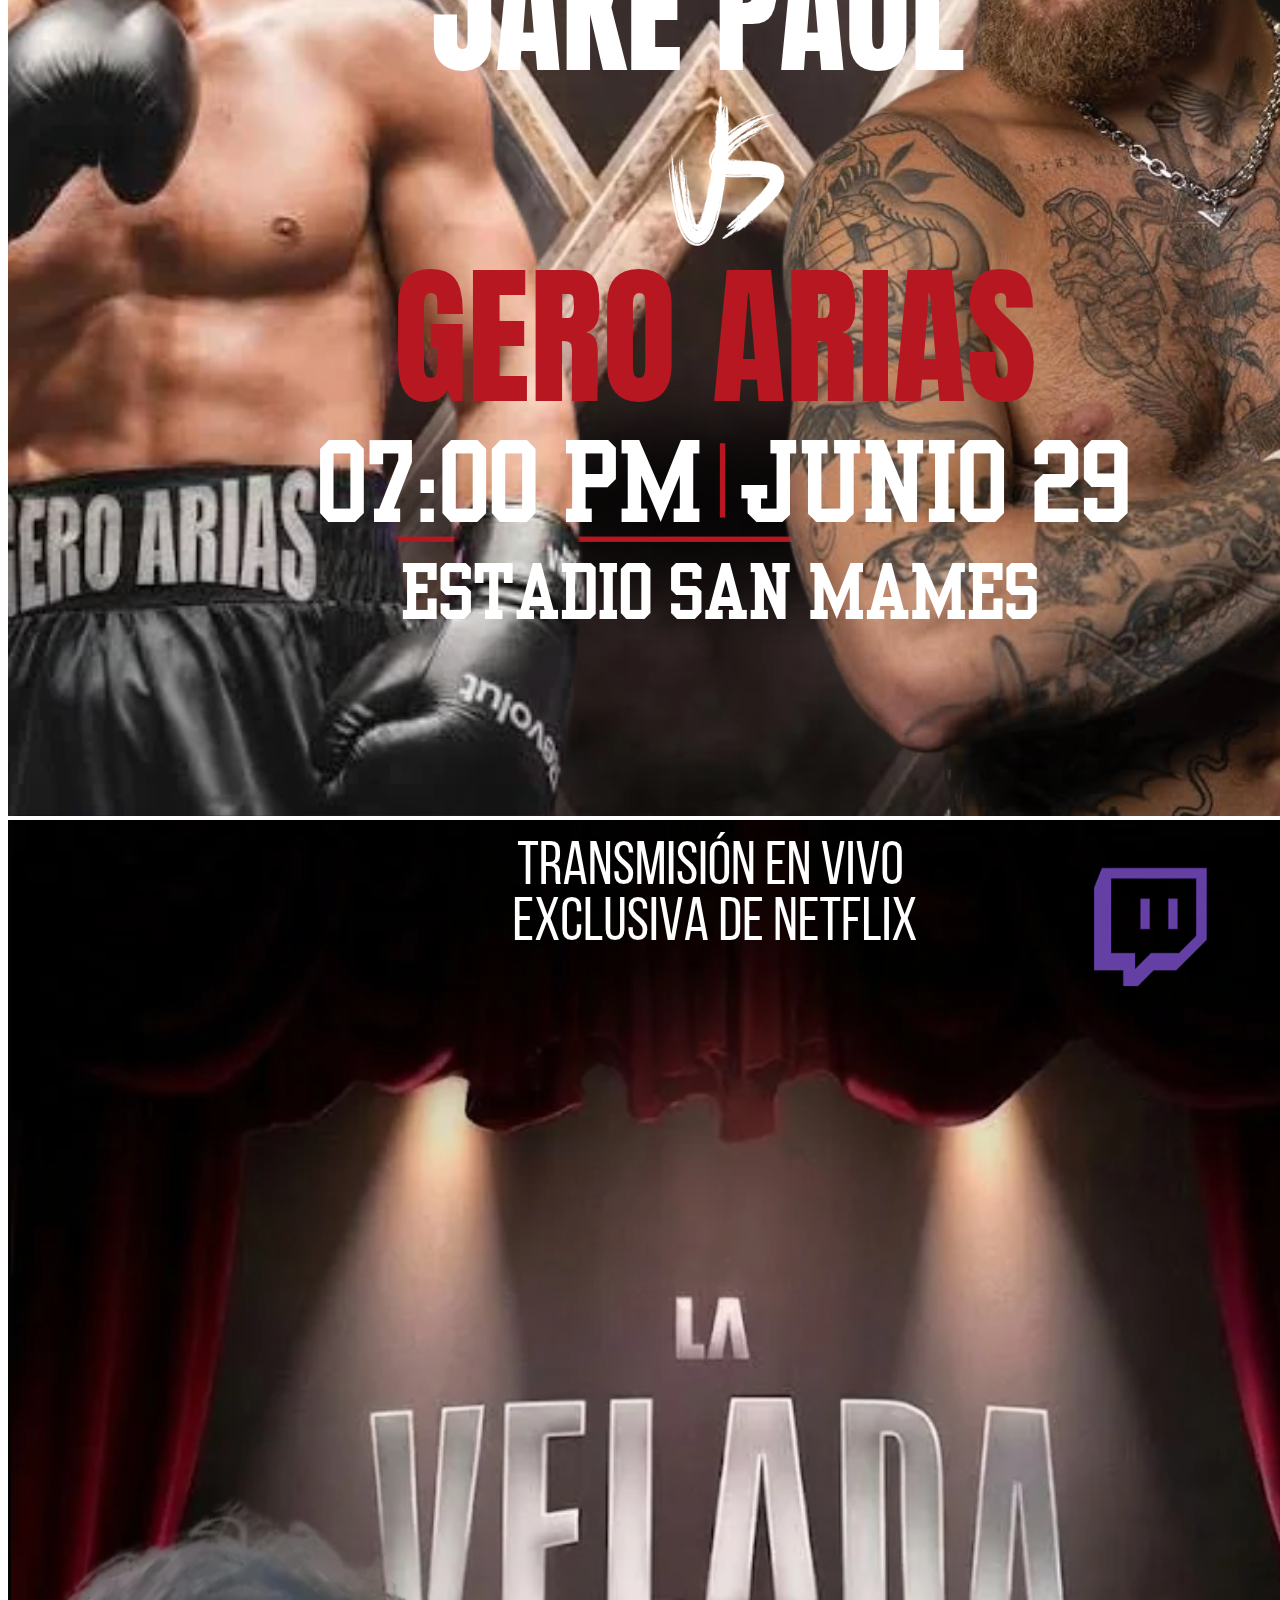
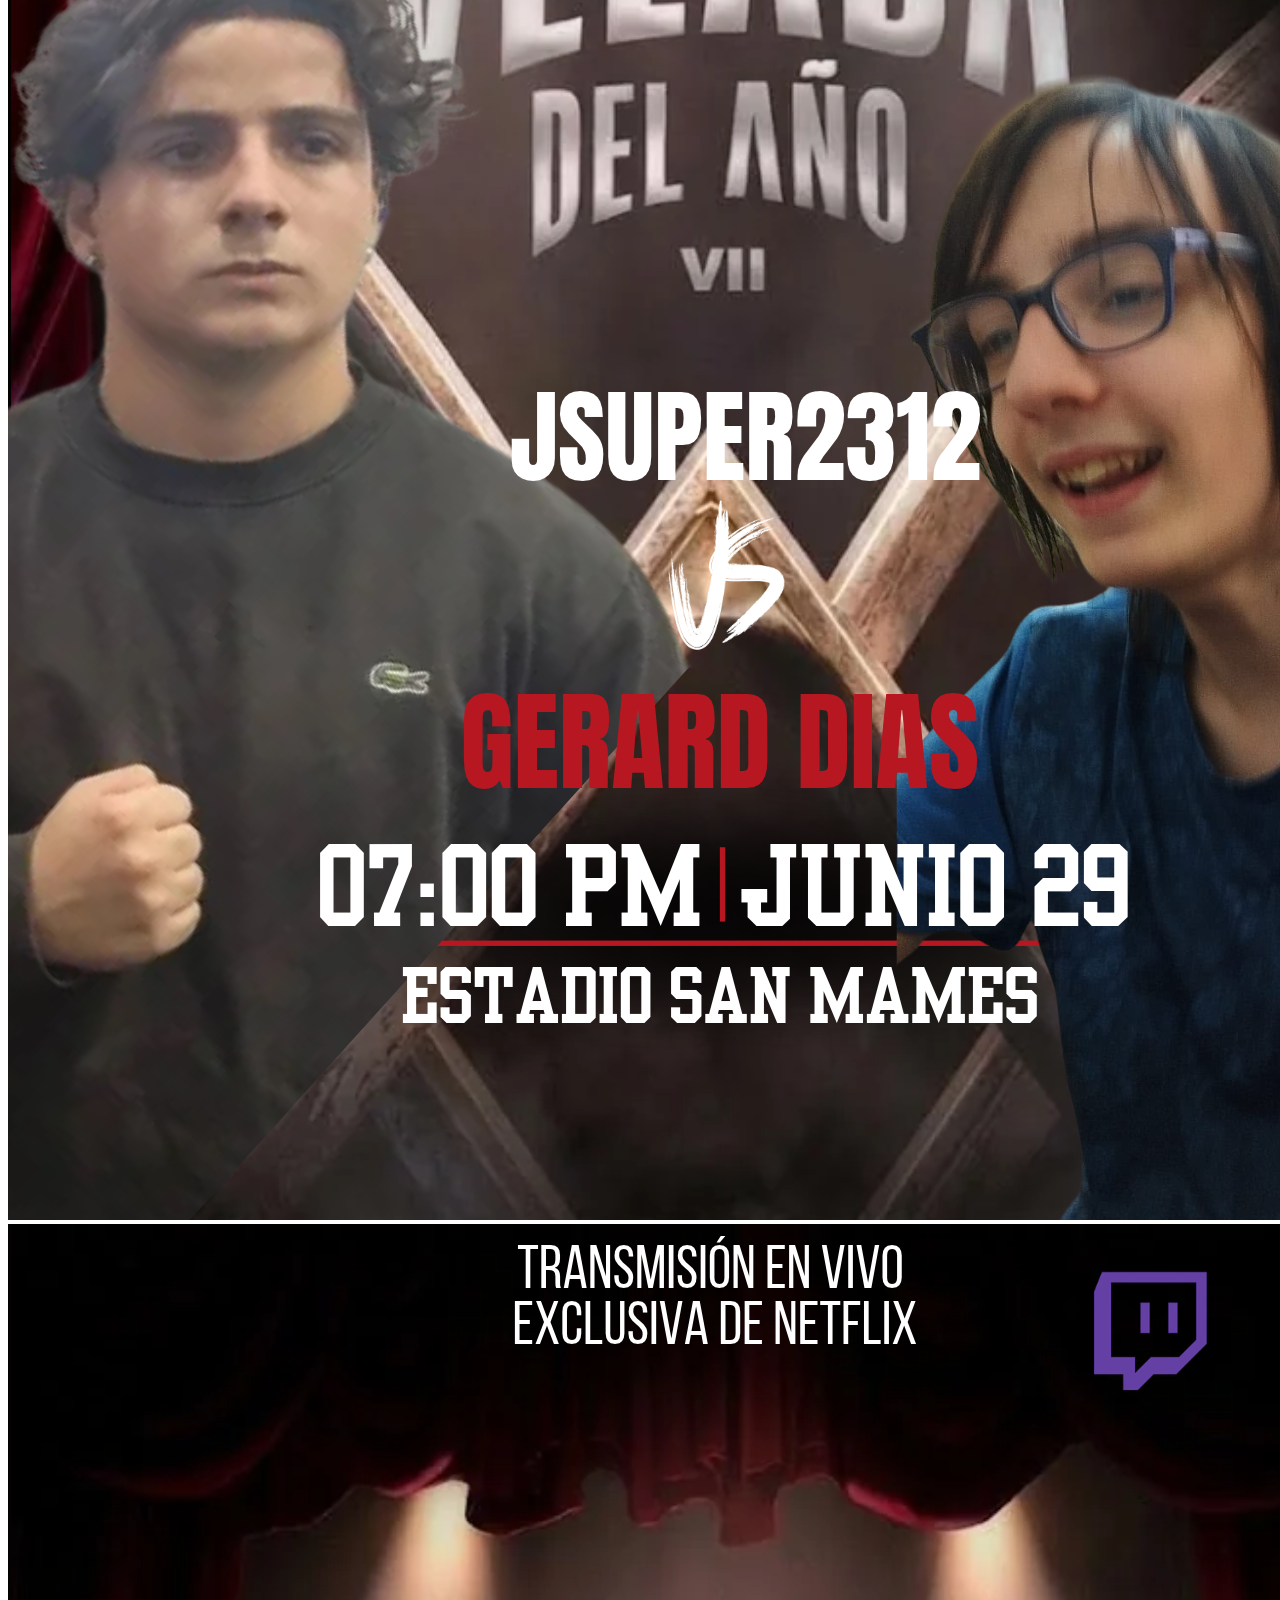
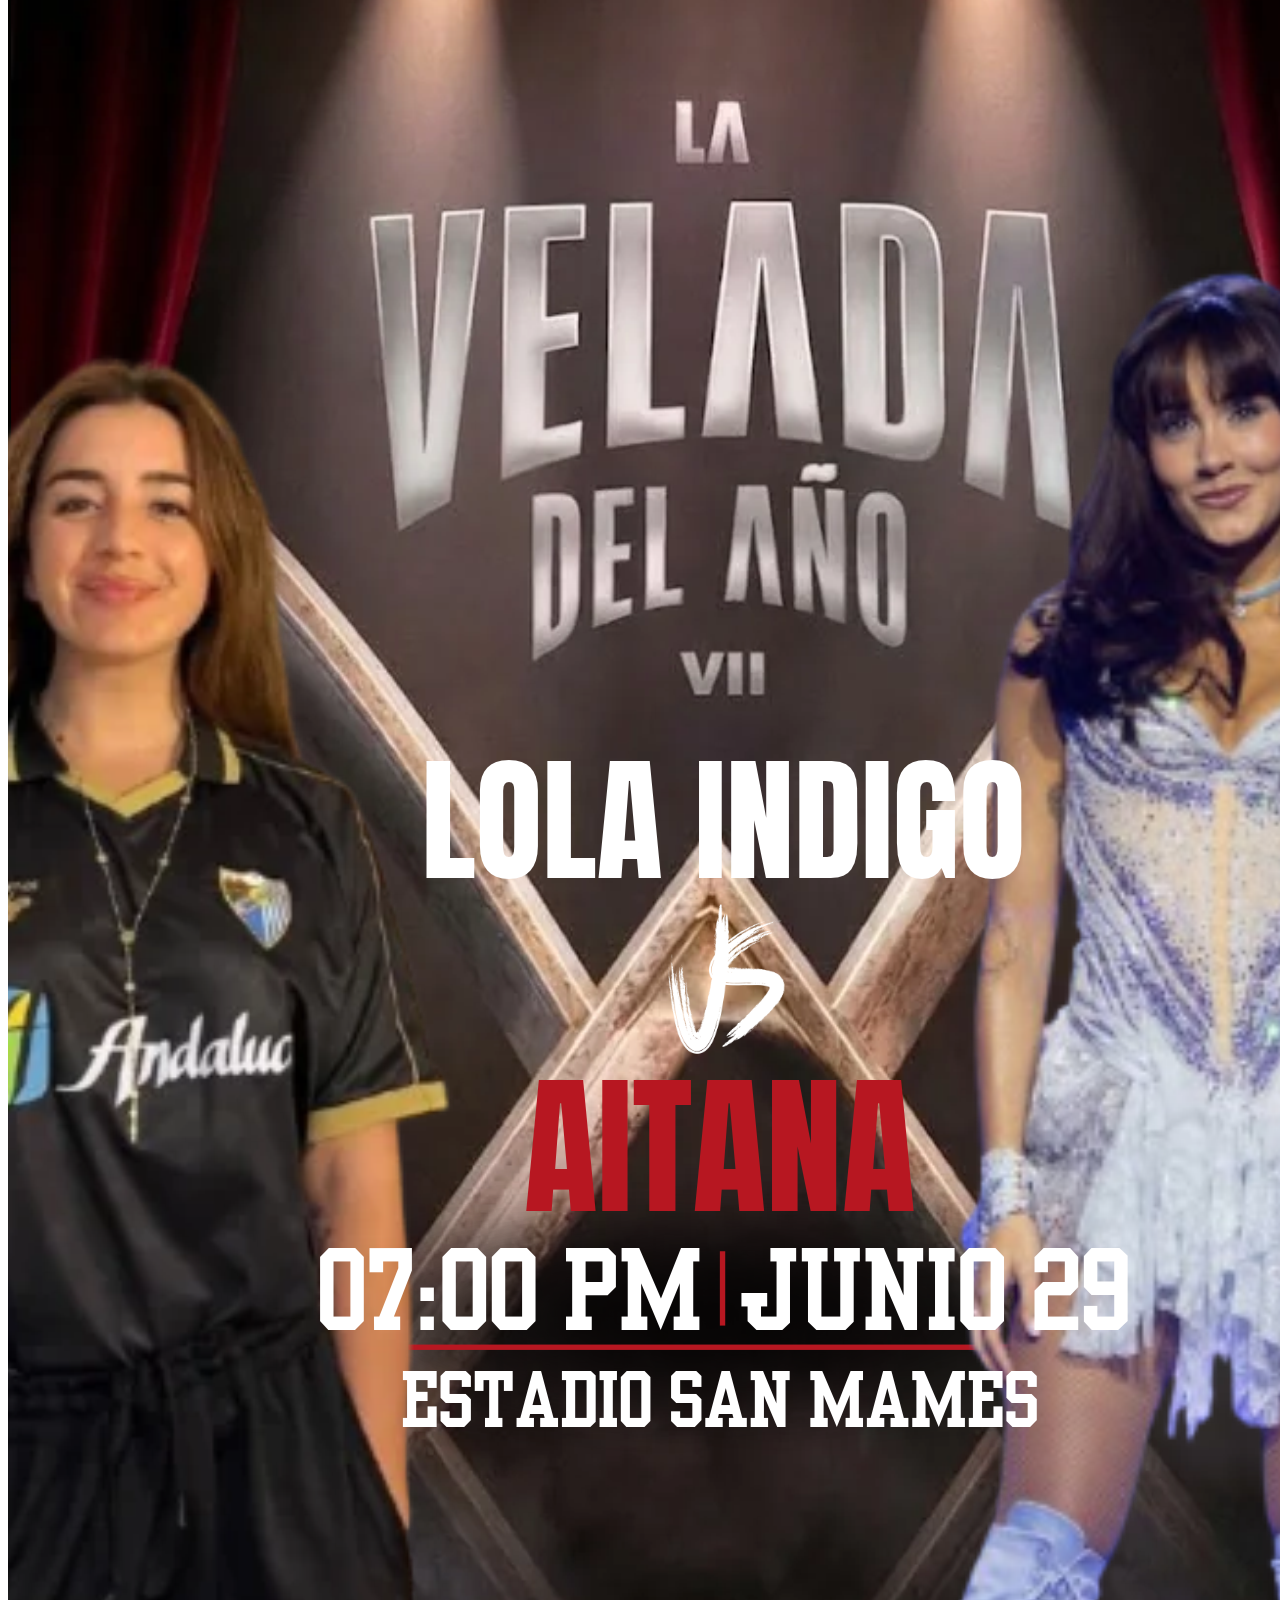
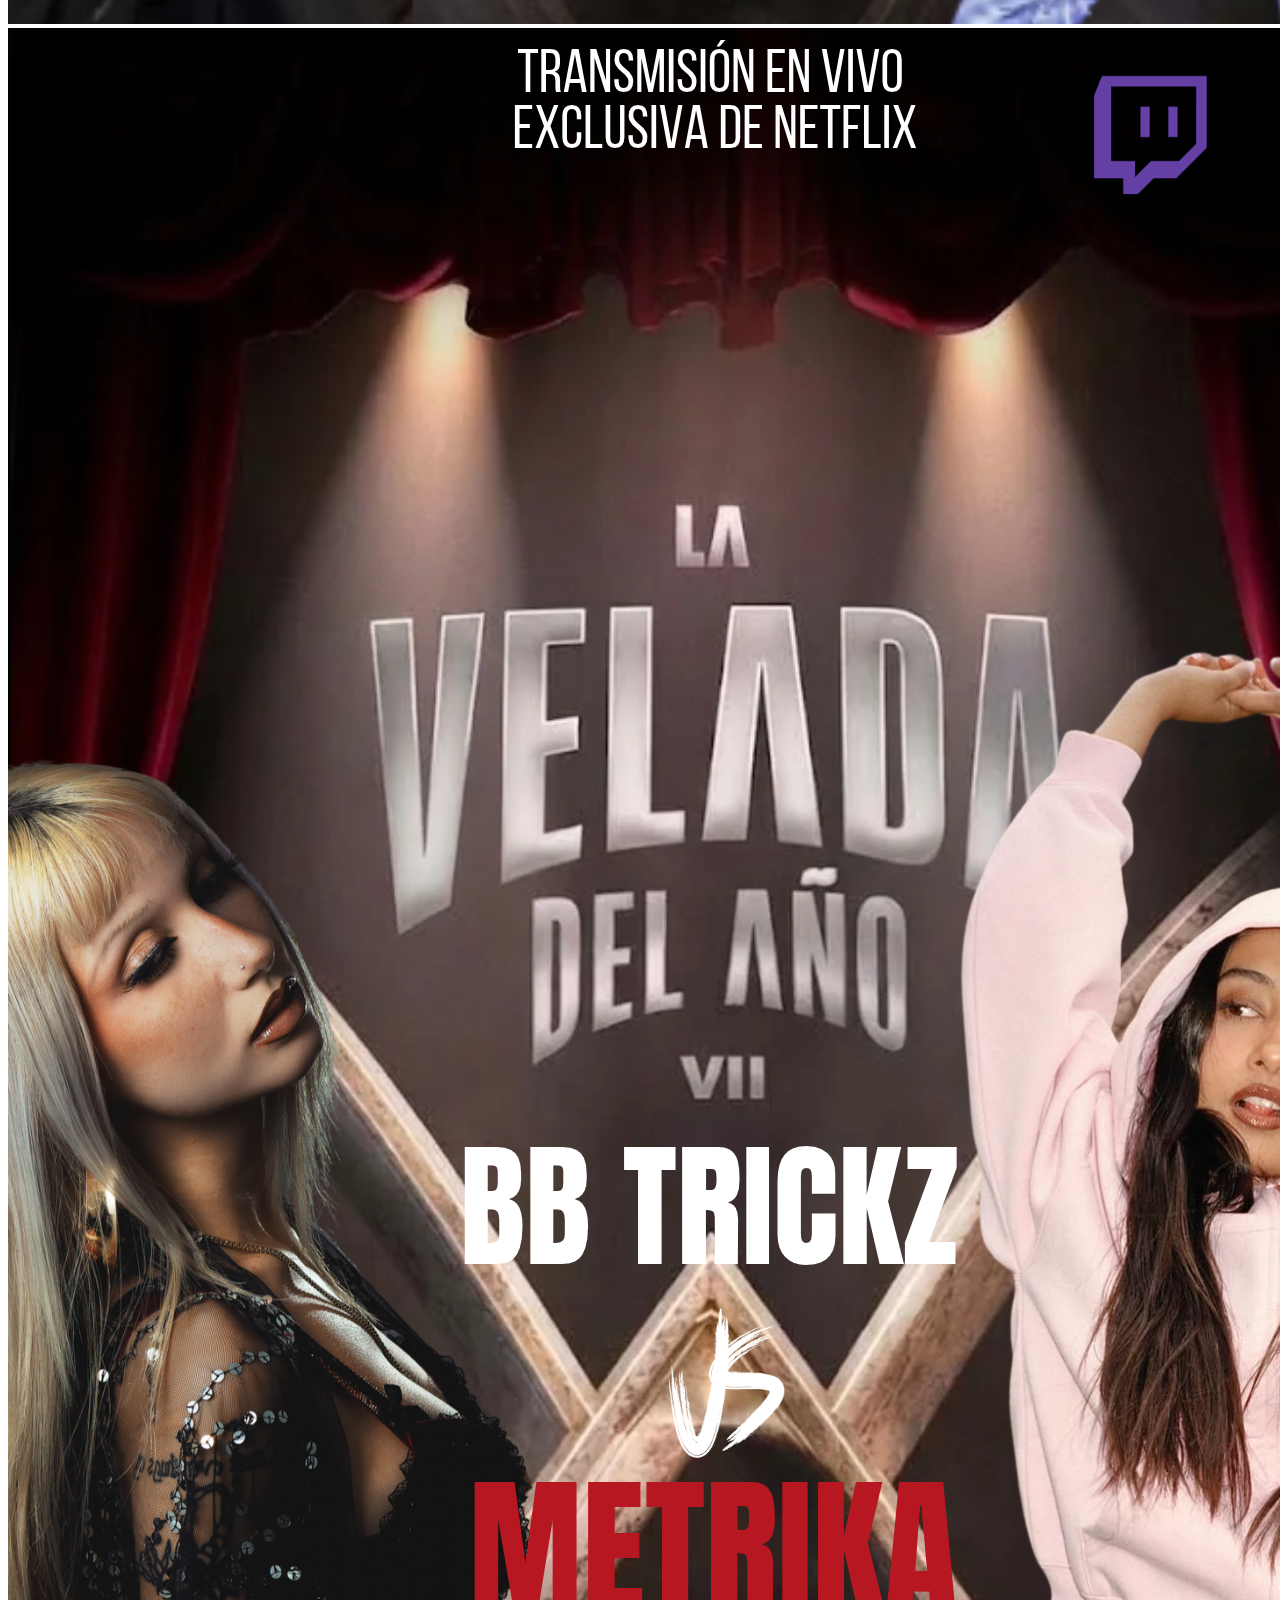
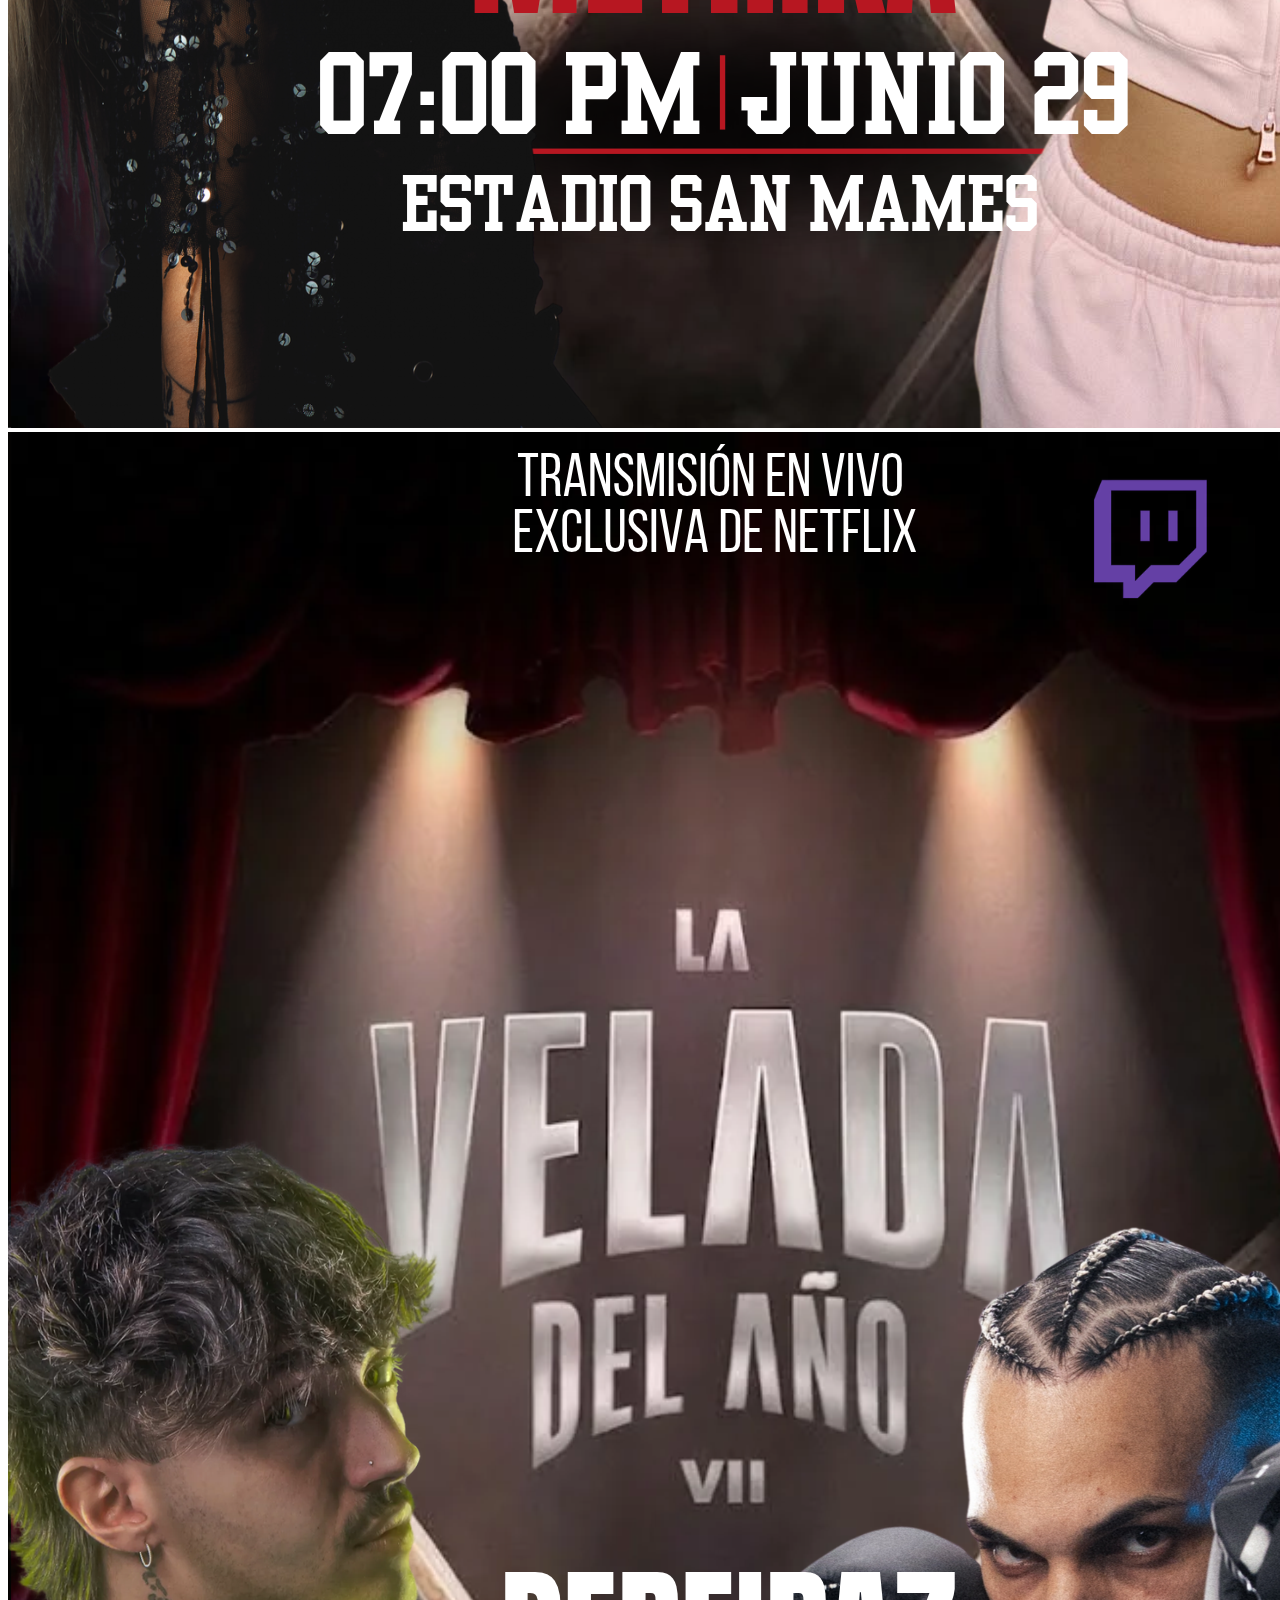
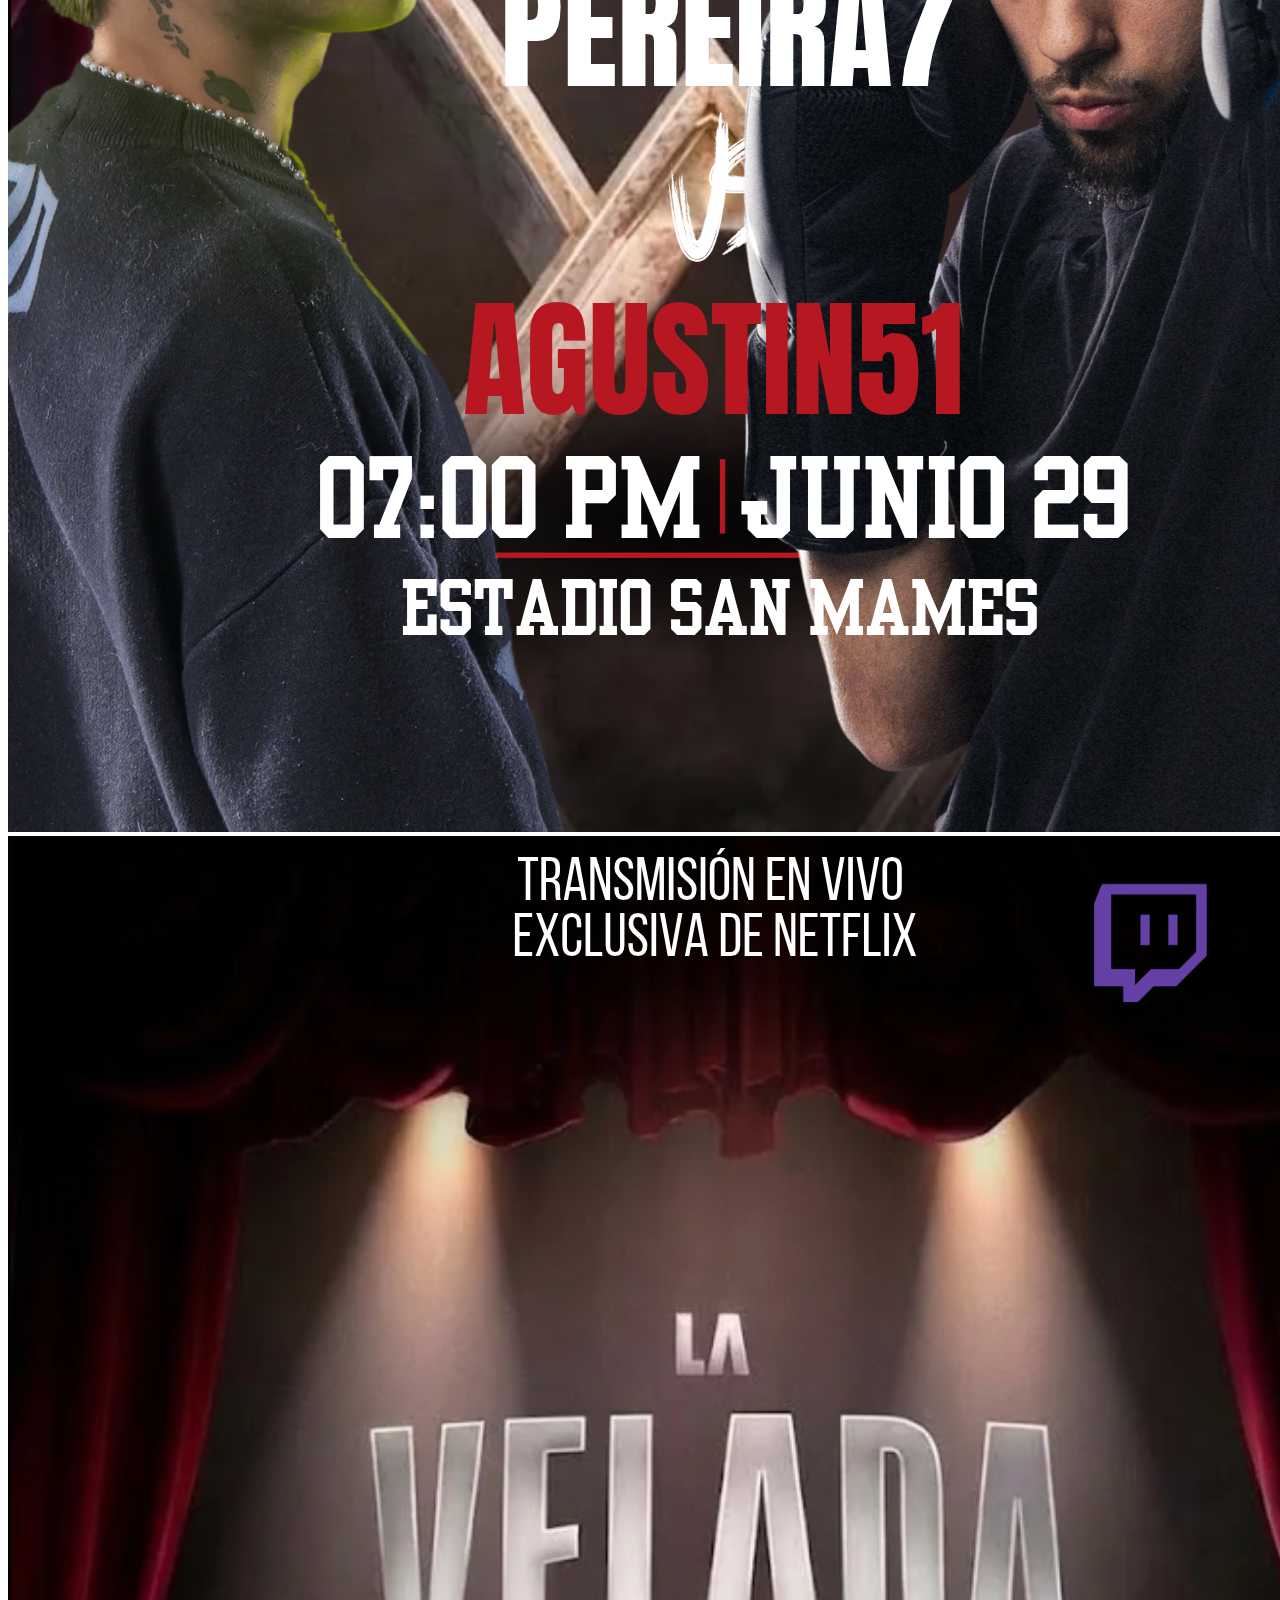
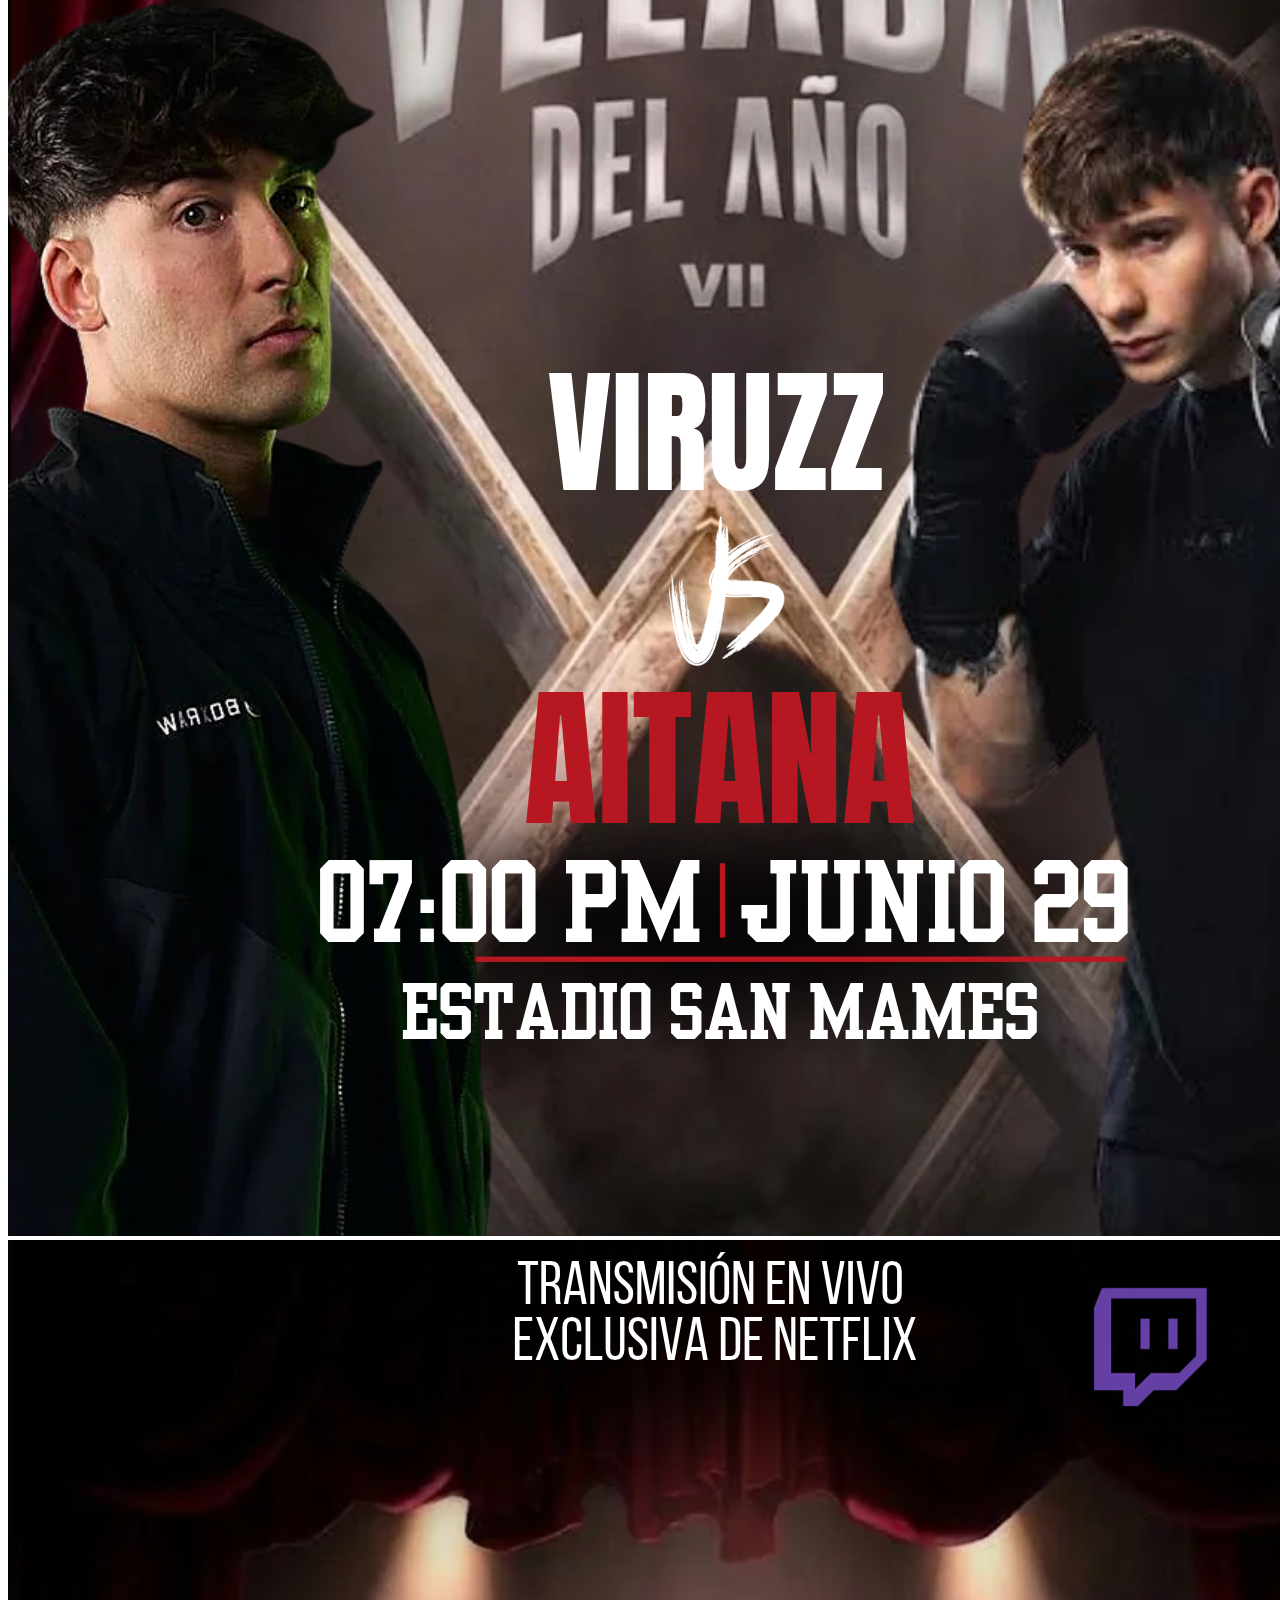
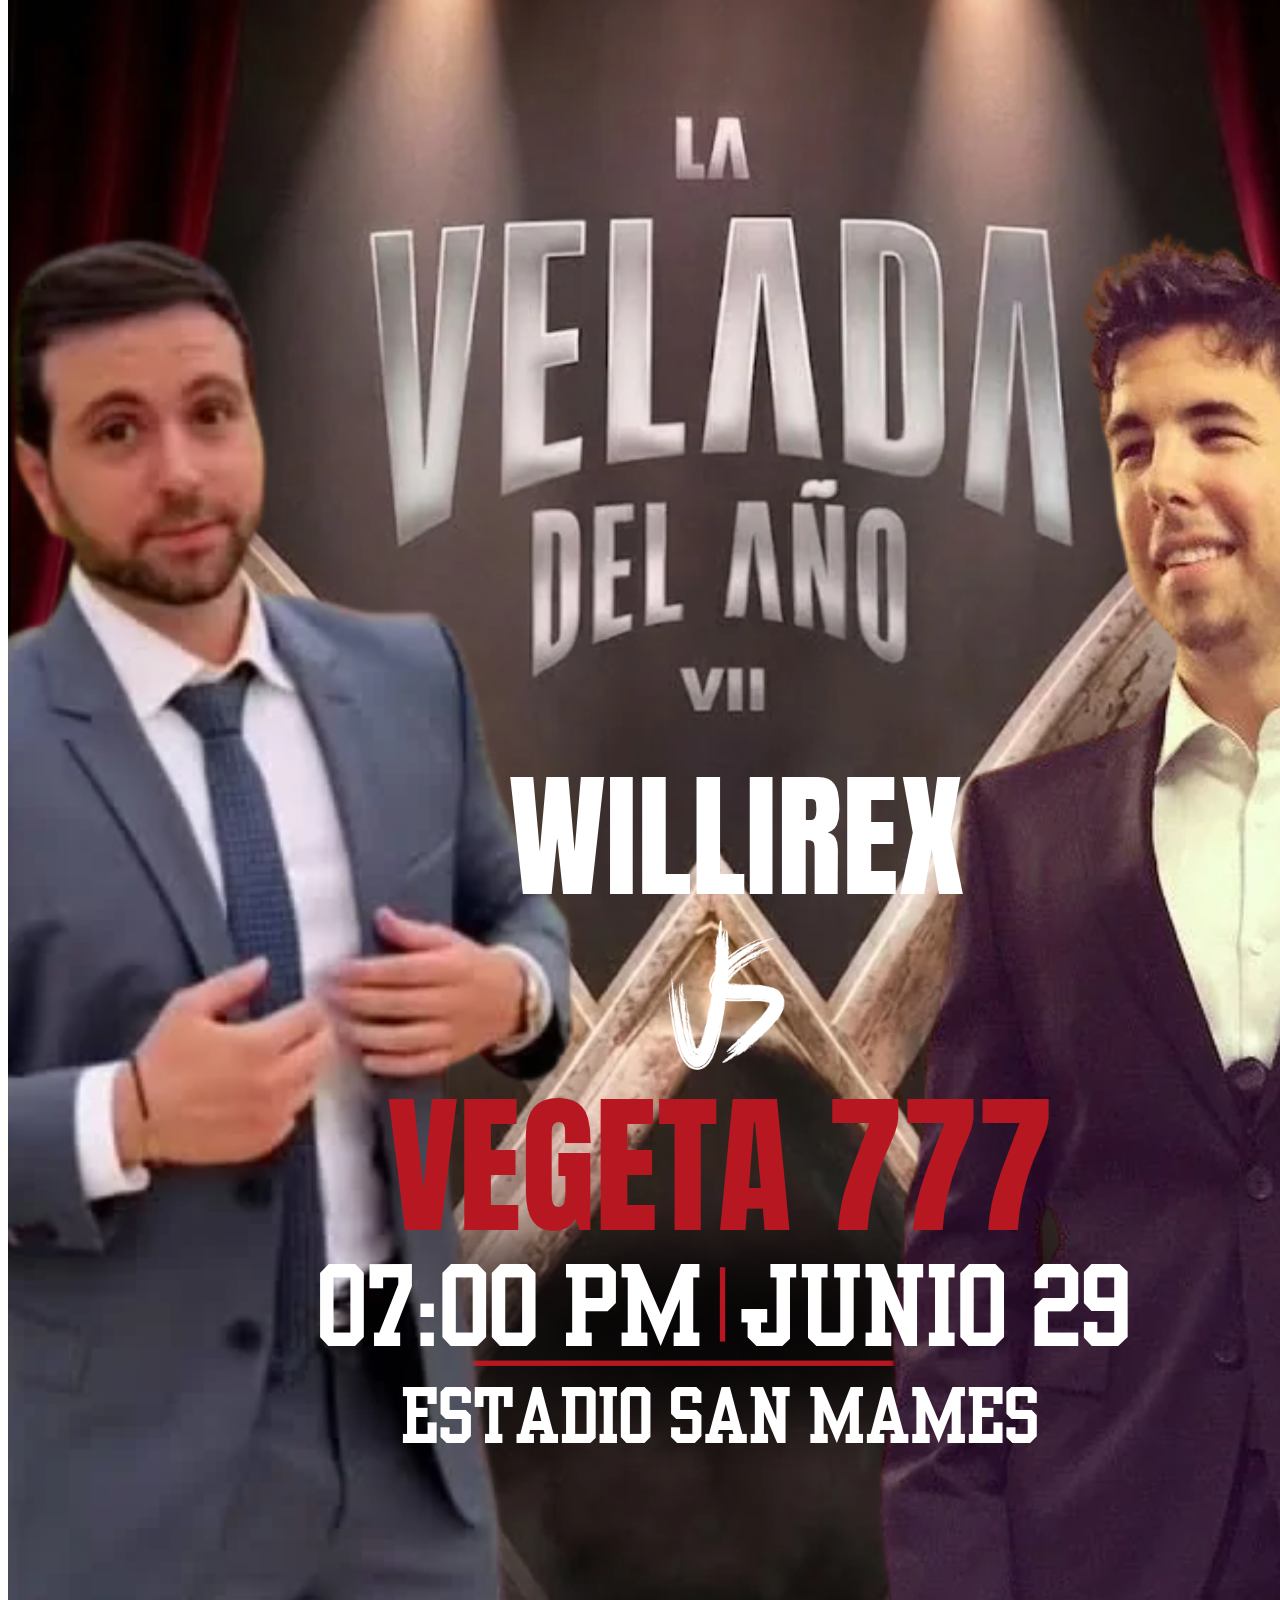
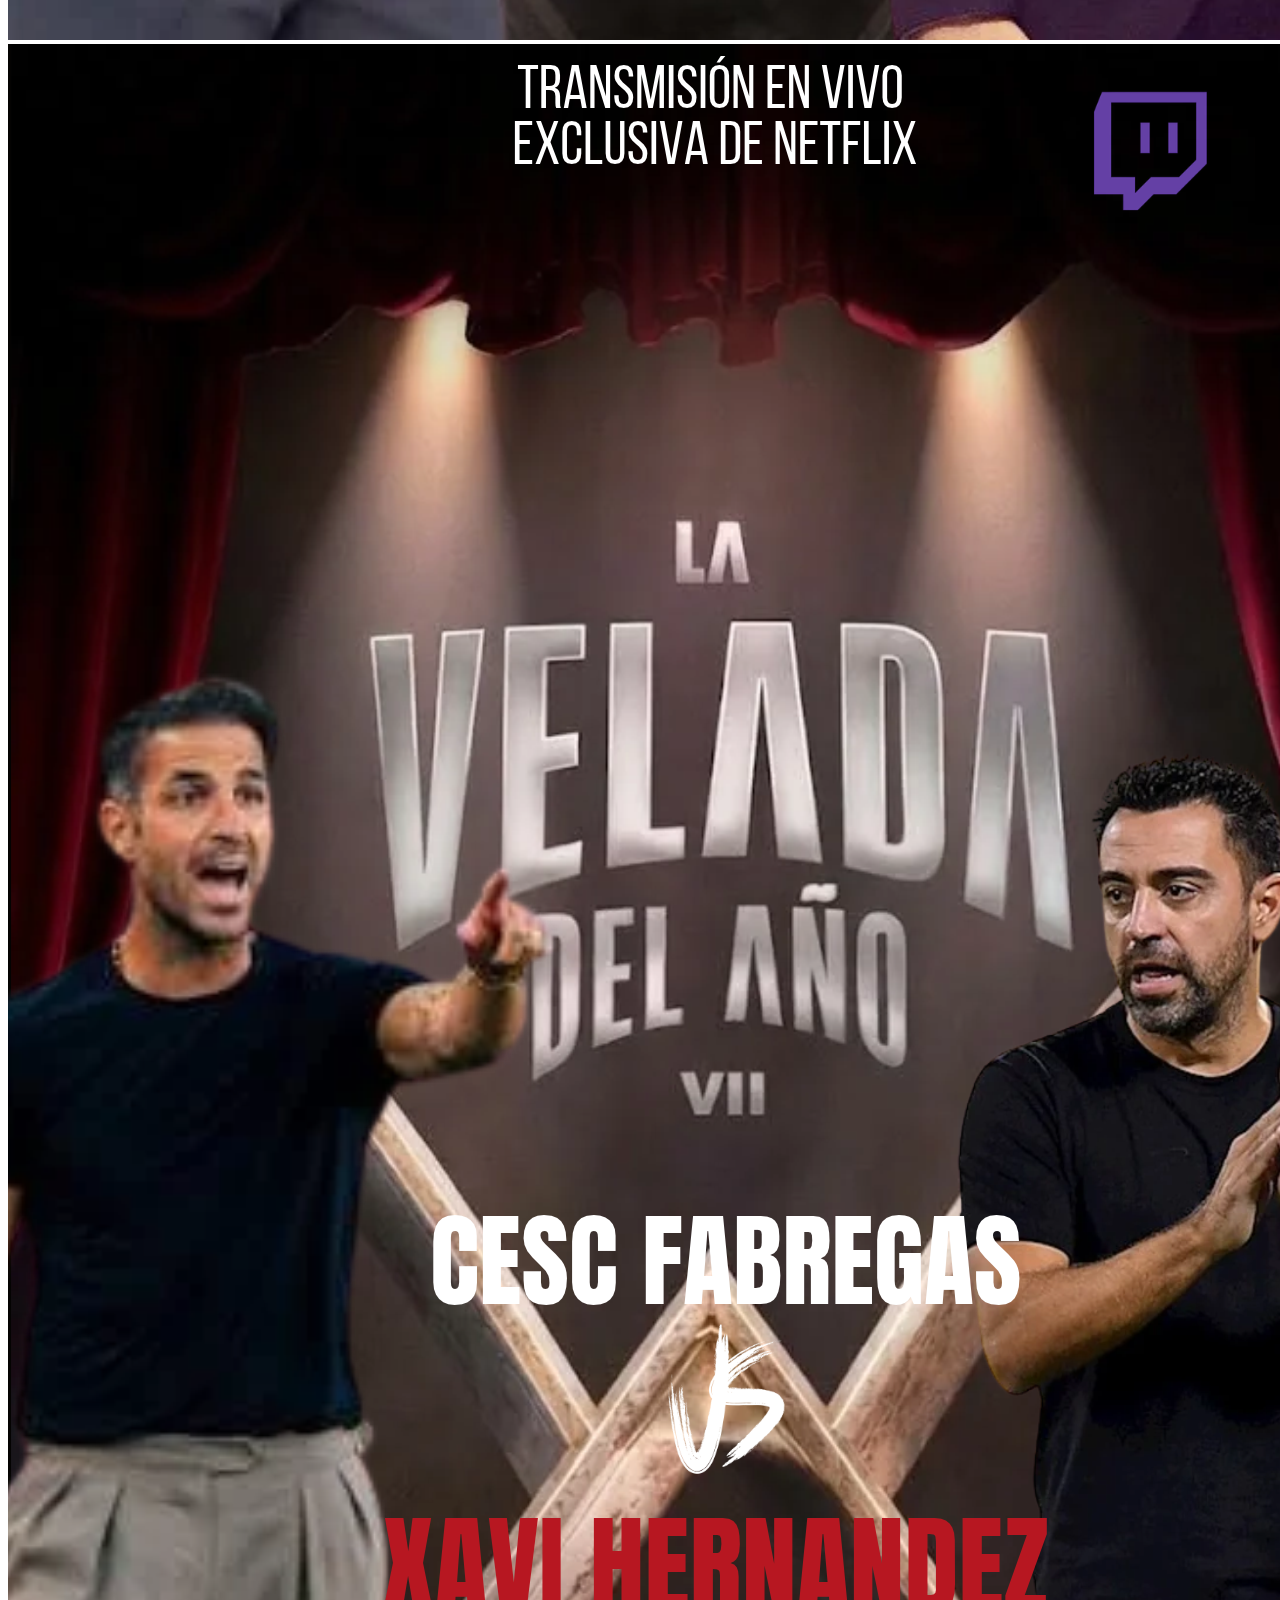
==== commit 752b8b6d: "Botón modo claro" ====
--- a/Combates.html
+++ b/Combates.html
@@ -4,14 +4,14 @@
     <meta charset="UTF-8">
     <meta name="viewport" content="width=device-width, initial-scale=1.0">
     <title>Combates - Velada P.E.P.E</title>
+   
     <link rel="stylesheet" href="CSS/combates.css">
 </head>
 <body>
     <div class="contenedor-principal">
-        
         <header class="cabecera">
             <div class="logo">
-                <img src="img/LOGO.png" alt="Logo PEPE" width="100">
+                <img src="img/LOGO.png" alt="Logo PEPE">
             </div>
             <nav class="navegacion">
                 <a href="index.html">Inicio</a> | 
@@ -19,23 +19,35 @@
                 <a href="entradas.html">Entradas</a> | 
                 <a href="faq.html">FAQ</a>
             </nav>
-
-            <button id="modo-btn" style="padding: 5px 10px; cursor: pointer; border-radius: 5px; font-weight: bold;">Modo Claro</button>
-        </header>
-
+    <button id="modo-btn">Modo Claro</button>
+</header>
         <main class="grid-combates">
-            <div class="carta"><img src="img/Jake paul vs Gero arias.png" alt="Jake Paul vs Gero Arias" width="250"></div>
-            <div class="carta"><img src="img/Jsuper vs Gerard.png" alt="Jsuper vs Gerard" width="250"></div>
-            <div class="carta"><img src="img/Lola indigo vs Aitana.png" alt="Lola Indigo vs Aitana" width="250"></div>
-            <div class="carta"><img src="img/Metrika vs bbtriks.png" alt="Metrika vs Bbtriks" width="250"></div>
-            <div class="carta"><img src="img/Pereira7 vs Agustin51.png" alt="Pereira7 vs Agustin51" width="250"></div>
-            <div class="carta"><img src="img/Viruzz vs tomas mazza.png" alt="Viruzz vs Tomas Mazza" width="250"></div>
-            <div class="carta"><img src="img/Willirex vs Vegeta777.png" alt="Willirex vs Vegeta777" width="250"></div>
-            <div class="carta"><img src="img/Xavi vs Cesc Fabregas.png" alt="Xavi vs Cesc Fabregas" width="250"></div>
+            <div class="carta">
+                <img src="img/Jake paul vs Gero arias.png" alt="Jake Paul vs Gero Arias">
+            </div>
+            <div class="carta">
+                <img src="img/Jsuper vs Gerard.png" alt="Jsuper vs Gerard">
+            </div>
+            <div class="carta">
+                <img src="img/Lola indigo vs Aitana.png" alt="Lola Indigo vs Aitana">
+            </div>
+            <div class="carta">
+                <img src="img/Metrika vs bbtriks.png" alt="Metrika vs Bbtriks">
+            </div>
+            <div class="carta">
+                <img src="img/Pereira7 vs Agustin51.png" alt="Pereira7 vs Agustin51">
+            </div>
+            <div class="carta">
+                <img src="img/Viruzz vs tomas mazza.png" alt="Viruzz vs Tomas Mazza">
+            </div>
+            <div class="carta">
+                <img src="img/Willirex vs Vegeta777.png" alt="Willirex vs Vegeta777">
+            </div>
+            <div class="carta">
+                <img src="img/Xavi vs Cesc Fabregas.png" alt="Xavi vs Cesc Fabregas">
+            </div>
         </main>
-        
     </div>
-
-    <script src="js/script.js"></script>
+<script src="js/modo-claro.js"></script>
 </body>
 </html>
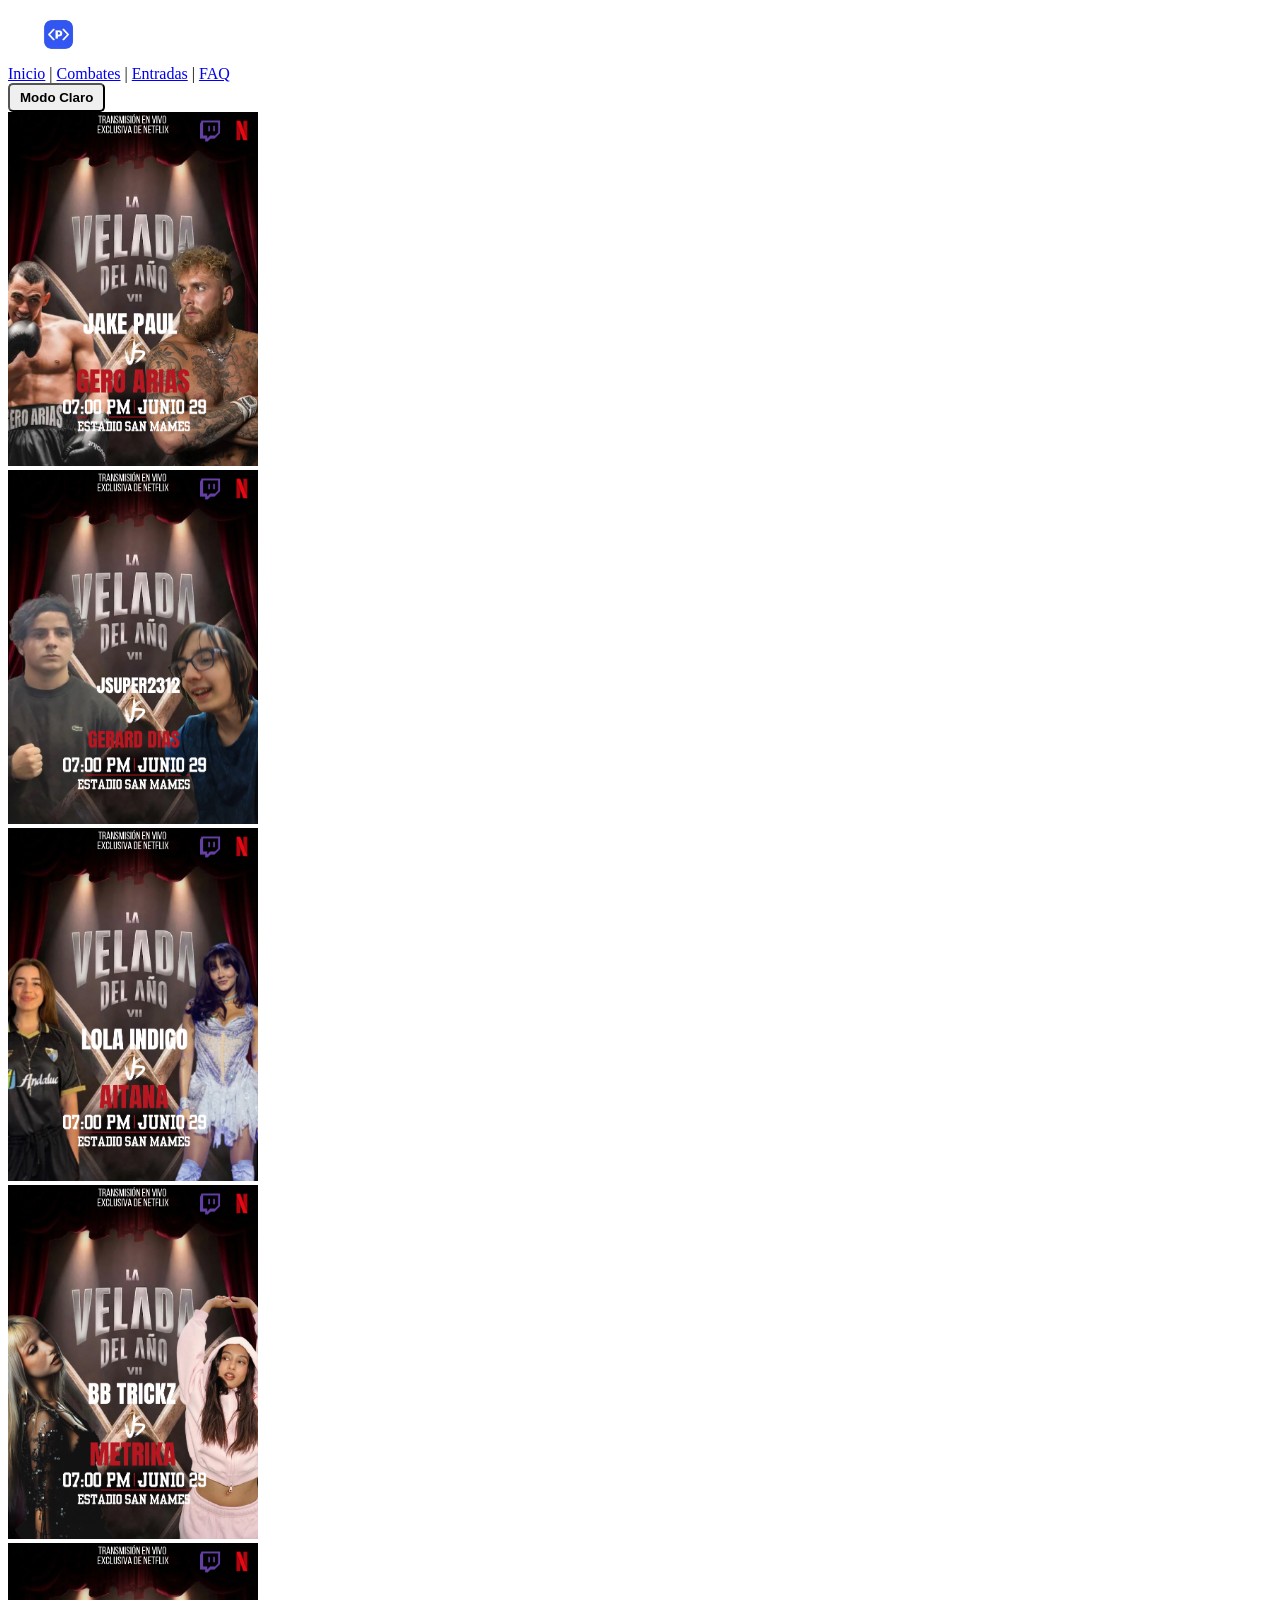
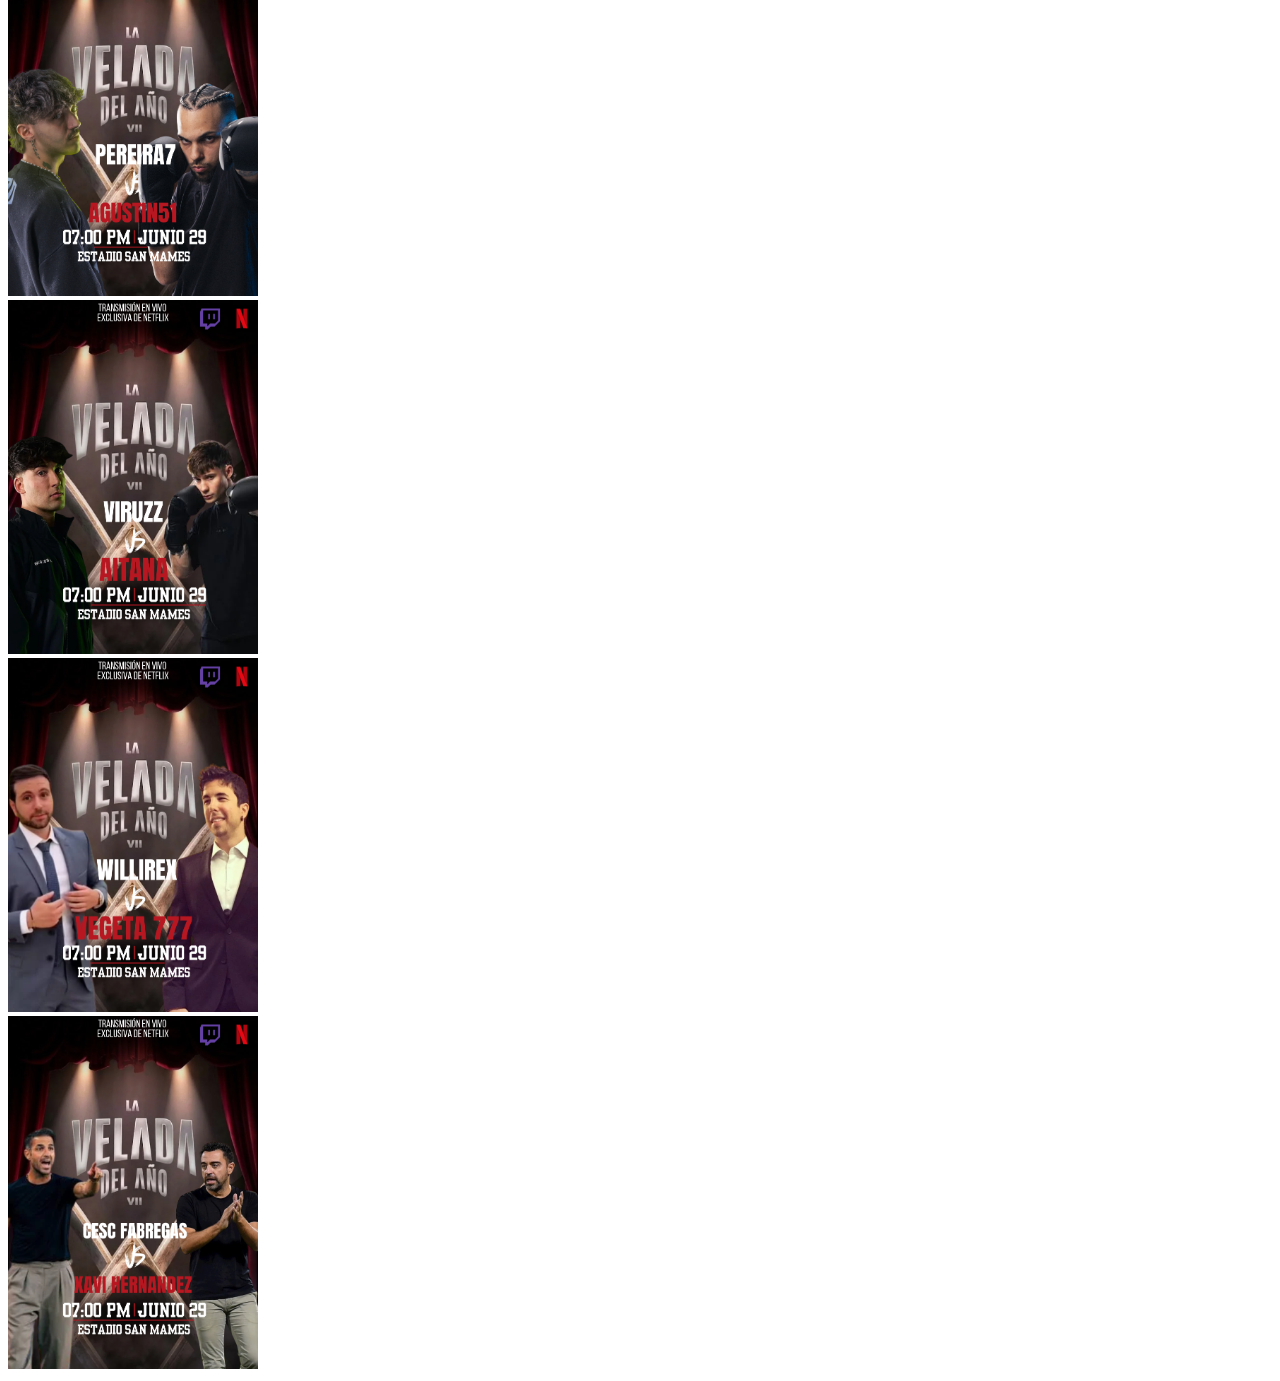
==== commit feb6aa82: "Merge branch 'main' of https://github.com/agutierrezmurillo2-dev/Velada_Abraham_Alvaro_Santi" ====
--- a/Combates.html
+++ b/Combates.html
@@ -4,14 +4,14 @@
     <meta charset="UTF-8">
     <meta name="viewport" content="width=device-width, initial-scale=1.0">
     <title>Combates - Velada P.E.P.E</title>
-   
     <link rel="stylesheet" href="CSS/combates.css">
 </head>
 <body>
     <div class="contenedor-principal">
+        
         <header class="cabecera">
             <div class="logo">
-                <img src="img/LOGO.png" alt="Logo PEPE">
+                <img src="img/LOGO.png" alt="Logo PEPE" width="100">
             </div>
             <nav class="navegacion">
                 <a href="index.html">Inicio</a> | 
@@ -19,35 +19,24 @@
                 <a href="entradas.html">Entradas</a> | 
                 <a href="faq.html">FAQ</a>
             </nav>
-    <button id="modo-btn">Modo Claro</button>
-</header>
+
+            <button id="modo-btn" style="padding: 5px 10px; cursor: pointer; border-radius: 5px; font-weight: bold;">Modo Claro</button>
+        </header>
+
         <main class="grid-combates">
-            <div class="carta">
-                <img src="img/Jake paul vs Gero arias.png" alt="Jake Paul vs Gero Arias">
-            </div>
-            <div class="carta">
-                <img src="img/Jsuper vs Gerard.png" alt="Jsuper vs Gerard">
-            </div>
-            <div class="carta">
-                <img src="img/Lola indigo vs Aitana.png" alt="Lola Indigo vs Aitana">
-            </div>
-            <div class="carta">
-                <img src="img/Metrika vs bbtriks.png" alt="Metrika vs Bbtriks">
-            </div>
-            <div class="carta">
-                <img src="img/Pereira7 vs Agustin51.png" alt="Pereira7 vs Agustin51">
-            </div>
-            <div class="carta">
-                <img src="img/Viruzz vs tomas mazza.png" alt="Viruzz vs Tomas Mazza">
-            </div>
-            <div class="carta">
-                <img src="img/Willirex vs Vegeta777.png" alt="Willirex vs Vegeta777">
-            </div>
-            <div class="carta">
-                <img src="img/Xavi vs Cesc Fabregas.png" alt="Xavi vs Cesc Fabregas">
-            </div>
+            <div class="carta"><img src="img/Jake paul vs Gero arias.png" alt="Jake Paul vs Gero Arias" width="250"></div>
+            <div class="carta"><img src="img/Jsuper vs Gerard.png" alt="Jsuper vs Gerard" width="250"></div>
+            <div class="carta"><img src="img/Lola indigo vs Aitana.png" alt="Lola Indigo vs Aitana" width="250"></div>
+            <div class="carta"><img src="img/Metrika vs bbtriks.png" alt="Metrika vs Bbtriks" width="250"></div>
+            <div class="carta"><img src="img/Pereira7 vs Agustin51.png" alt="Pereira7 vs Agustin51" width="250"></div>
+            <div class="carta"><img src="img/Viruzz vs tomas mazza.png" alt="Viruzz vs Tomas Mazza" width="250"></div>
+            <div class="carta"><img src="img/Willirex vs Vegeta777.png" alt="Willirex vs Vegeta777" width="250"></div>
+            <div class="carta"><img src="img/Xavi vs Cesc Fabregas.png" alt="Xavi vs Cesc Fabregas" width="250"></div>
         </main>
+        
     </div>
 <script src="js/modo-claro.js"></script>
+
+    <script src="js/script.js"></script>
 </body>
 </html>
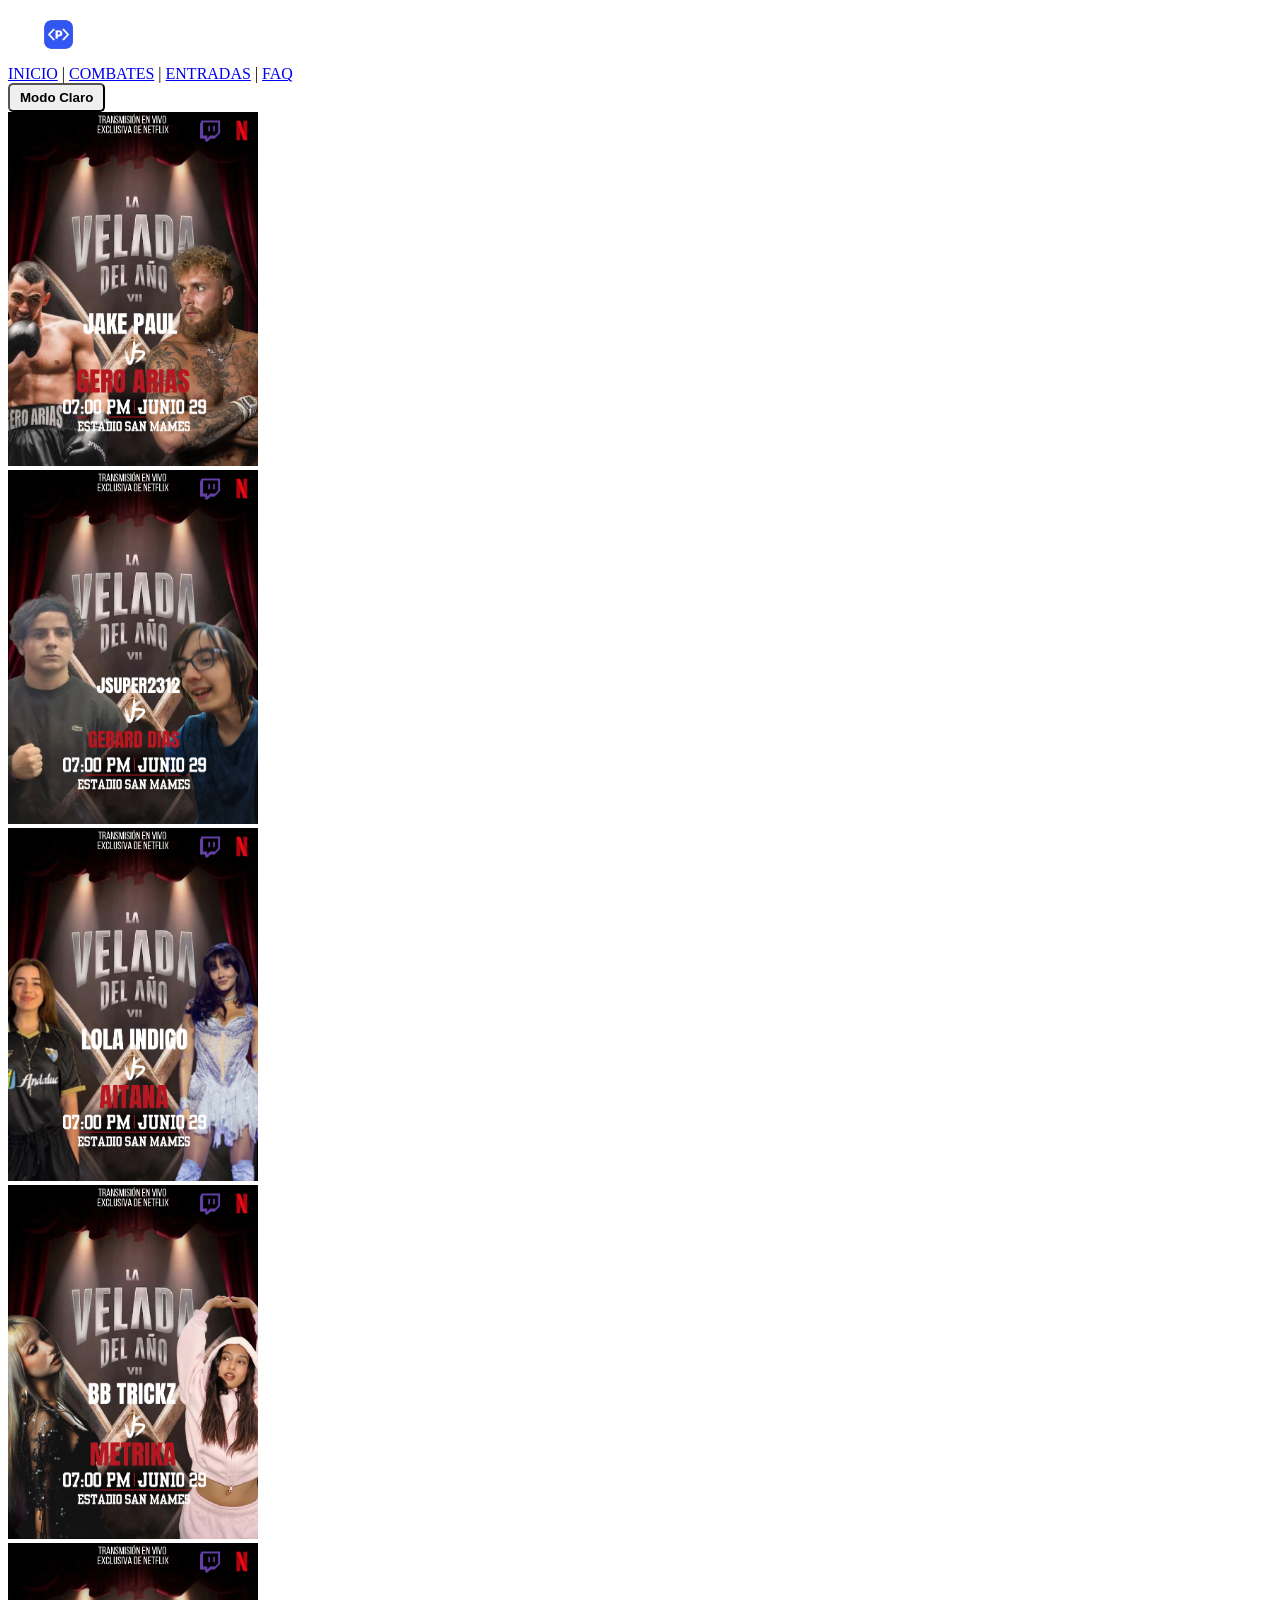
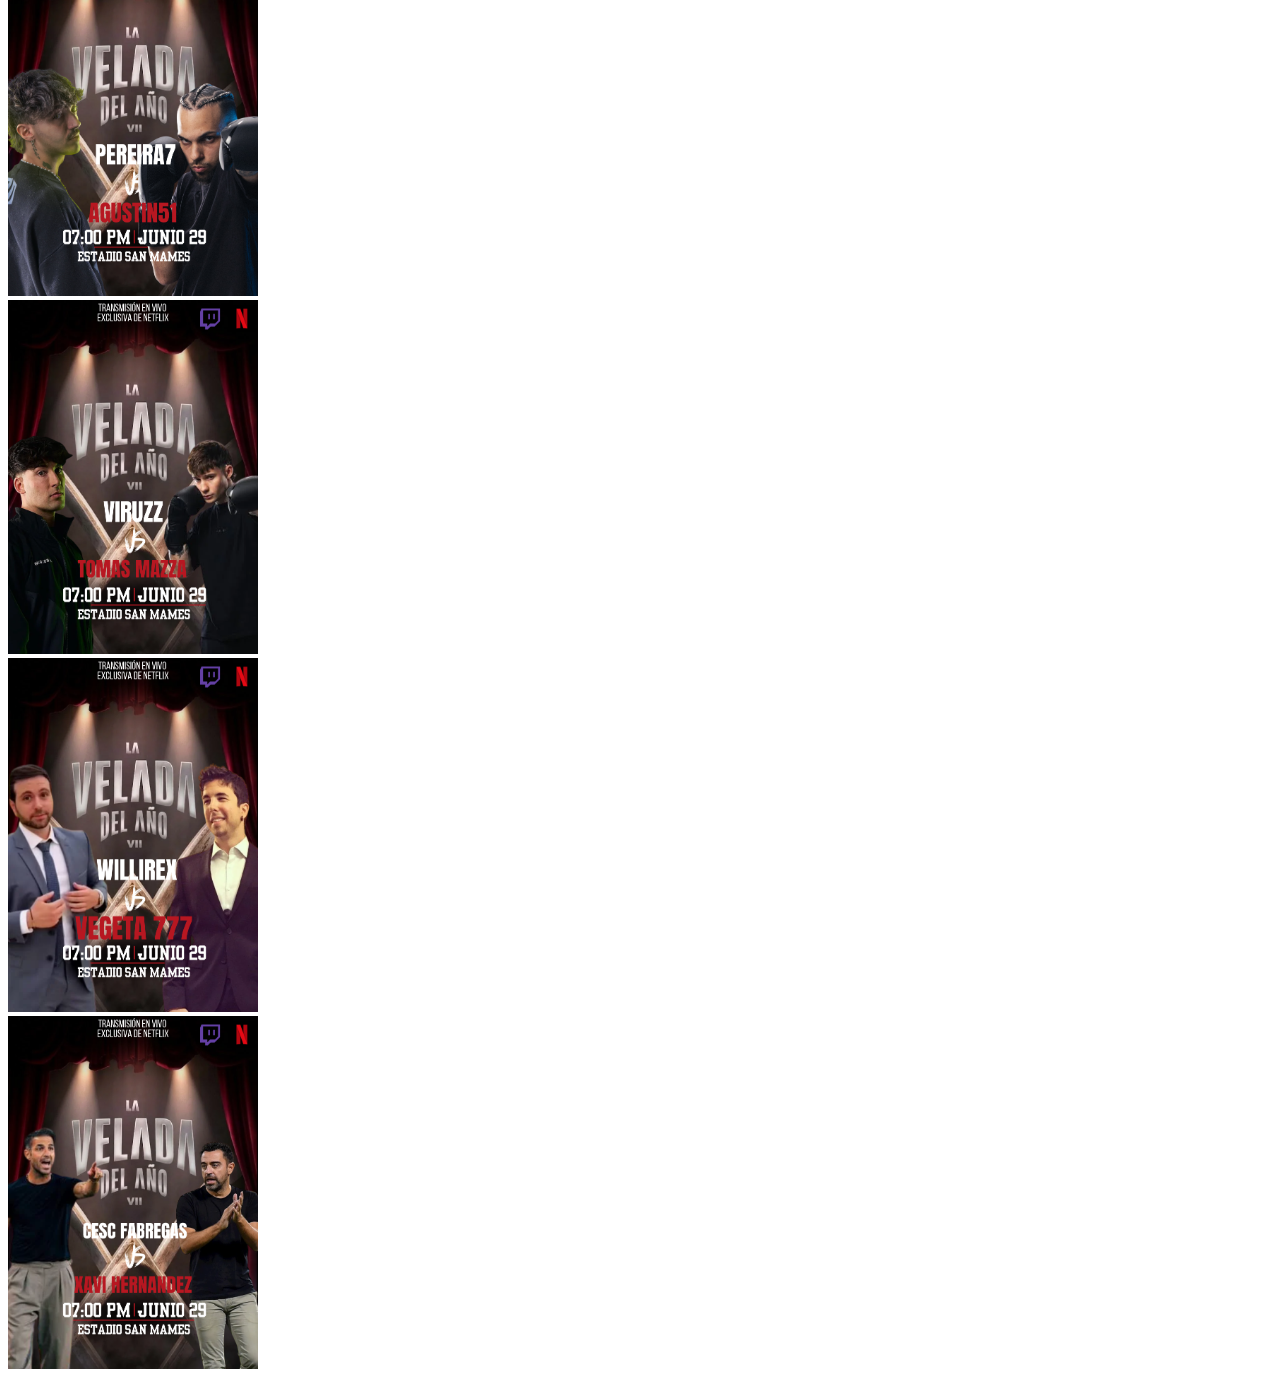
==== commit 839da393: "pequeños detalles" ====
--- a/Combates.html
+++ b/Combates.html
@@ -14,9 +14,9 @@
                 <img src="img/LOGO.png" alt="Logo PEPE" width="100">
             </div>
             <nav class="navegacion">
-                <a href="index.html">Inicio</a> | 
-                <a href="Combates.html" class="activo">Combates</a> | 
-                <a href="entradas.html">Entradas</a> | 
+                <a href="index.html">INICIO</a> | 
+                <a href="Combates.html" class="activo">COMBATES</a> | 
+                <a href="entradas.html">ENTRADAS</a> | 
                 <a href="faq.html">FAQ</a>
             </nav>
 
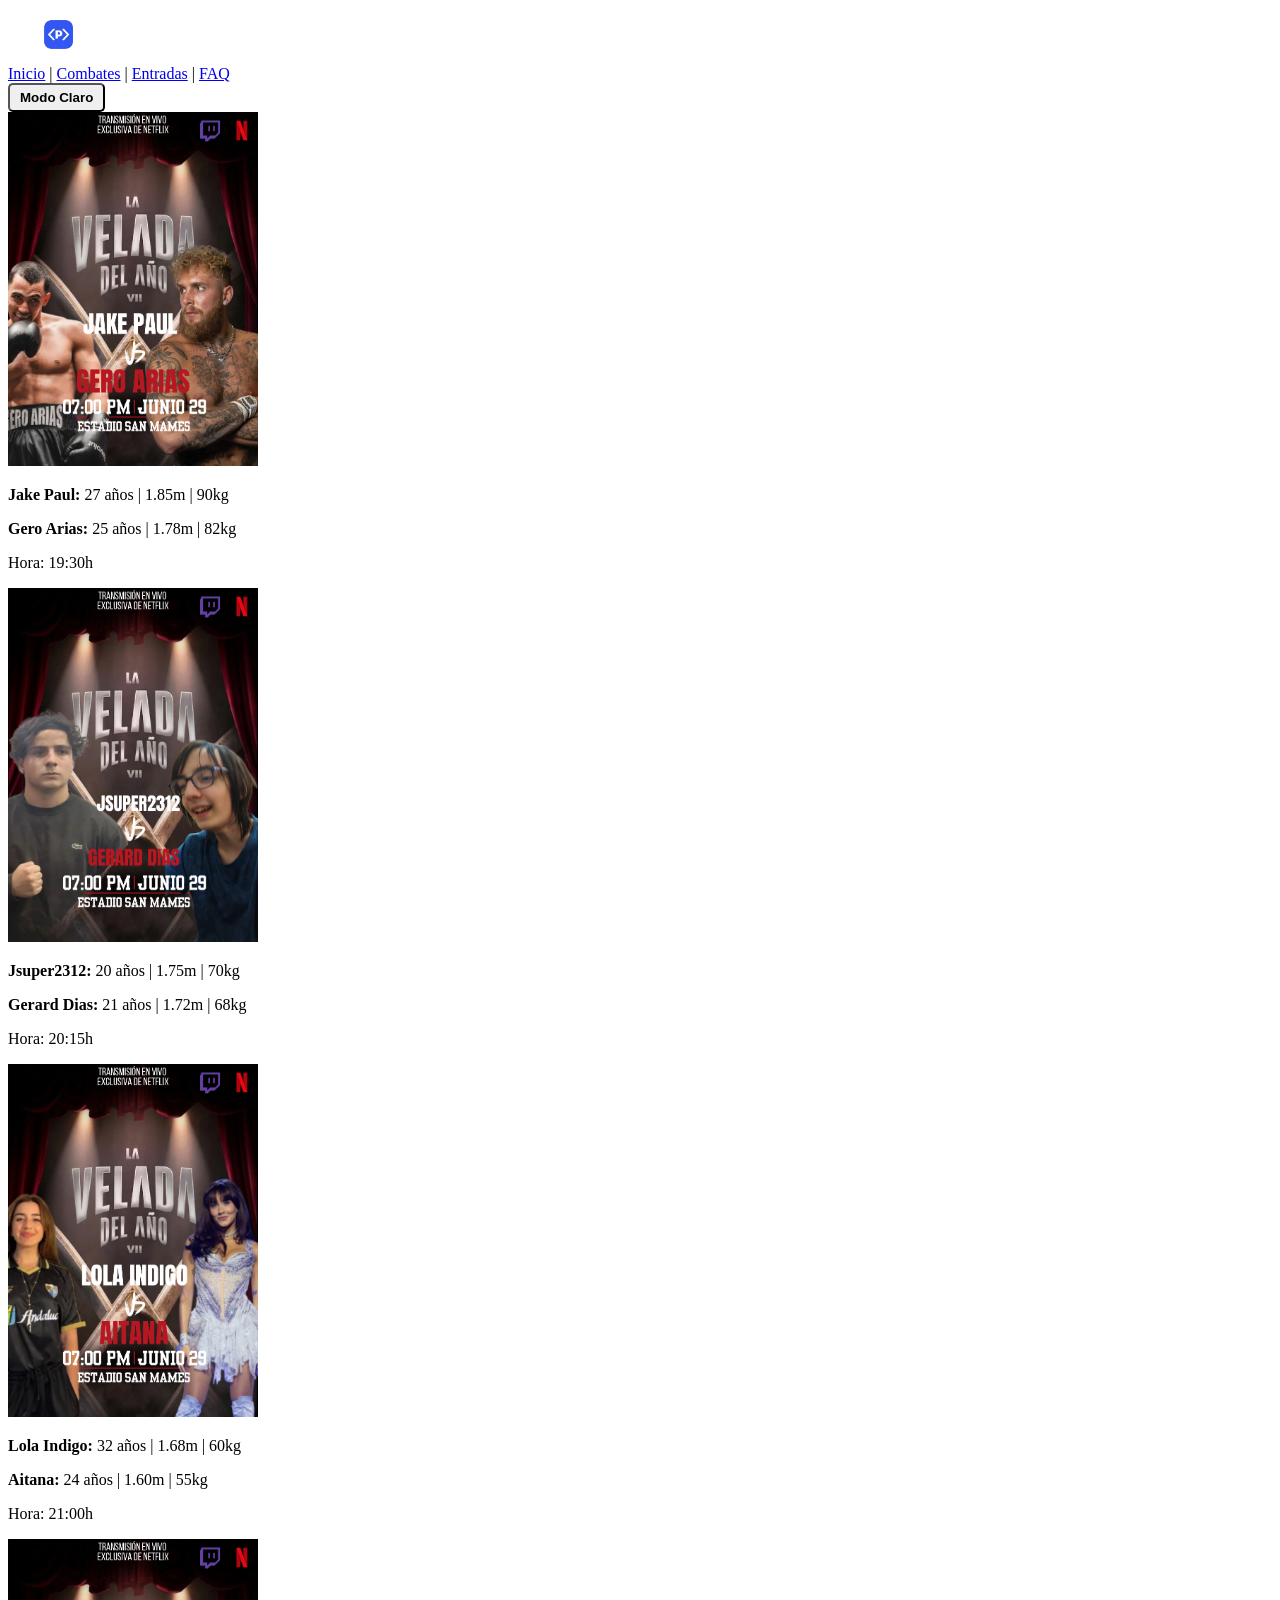
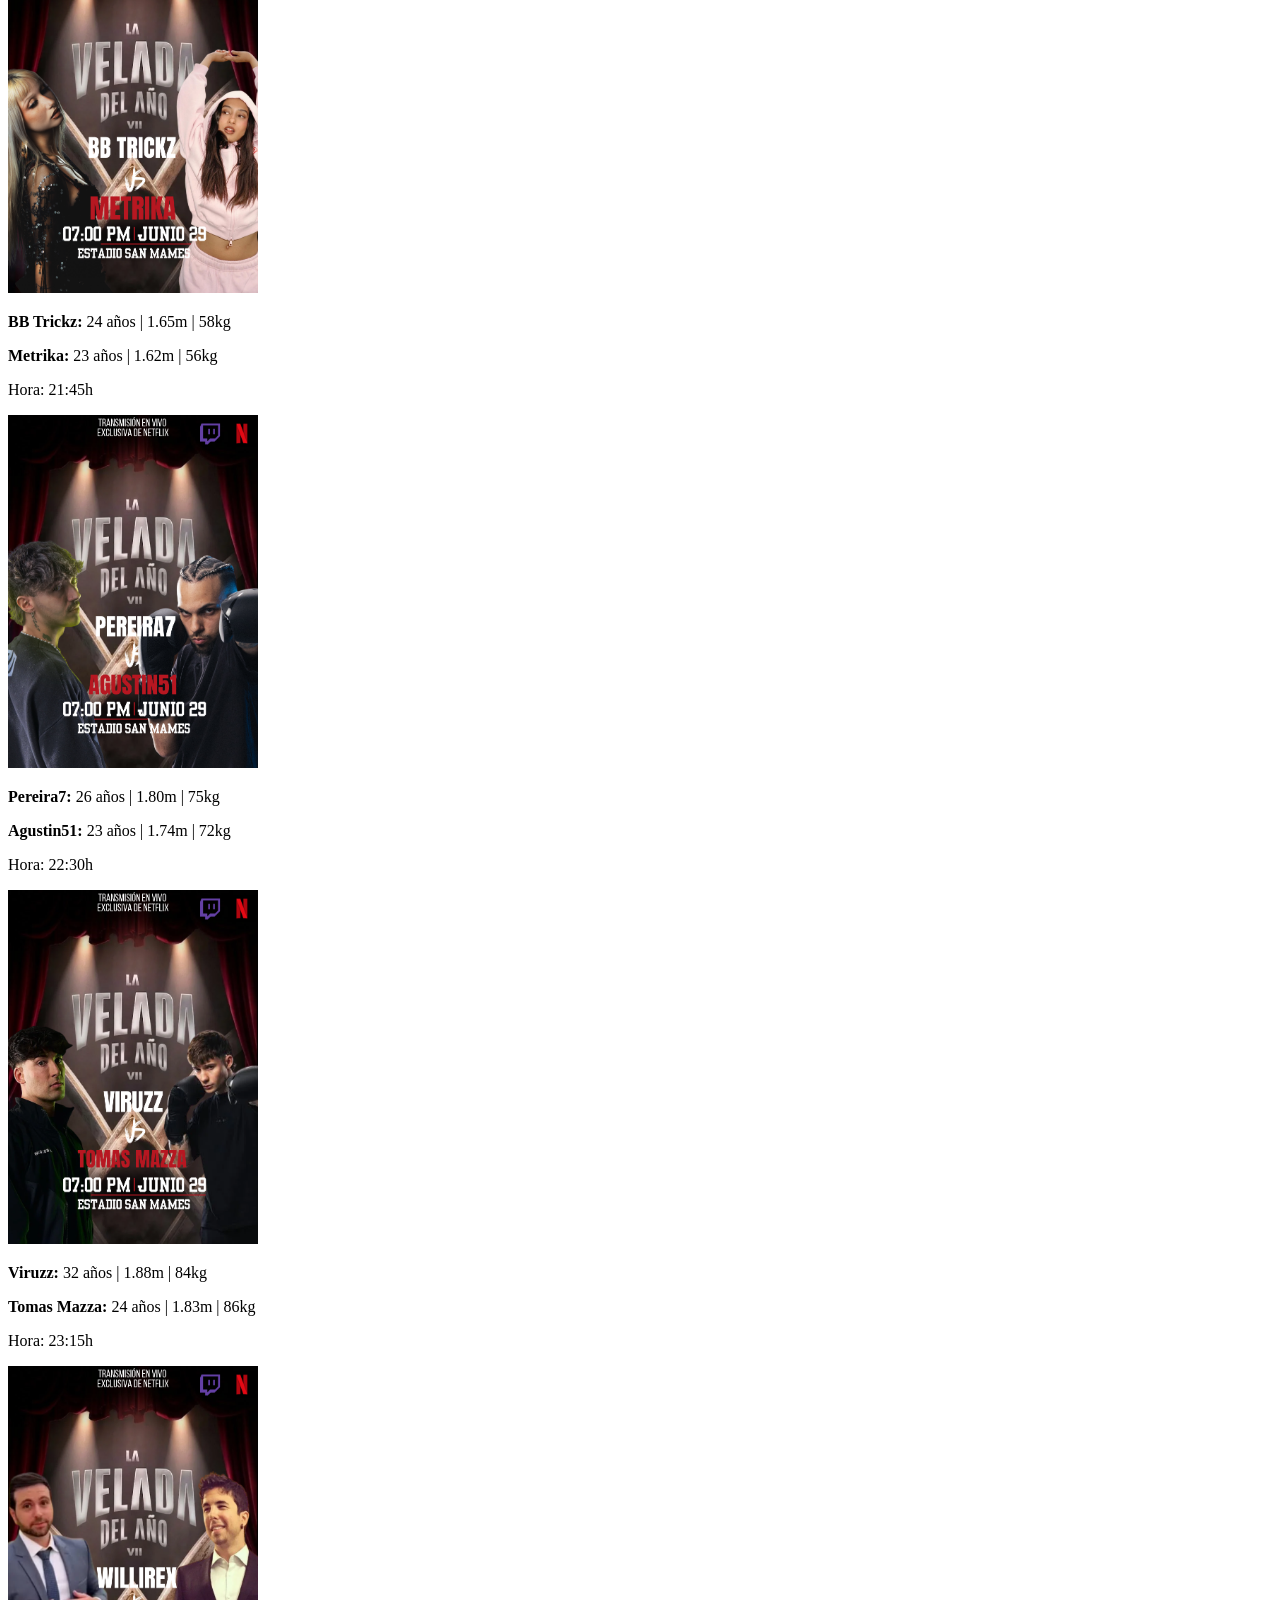
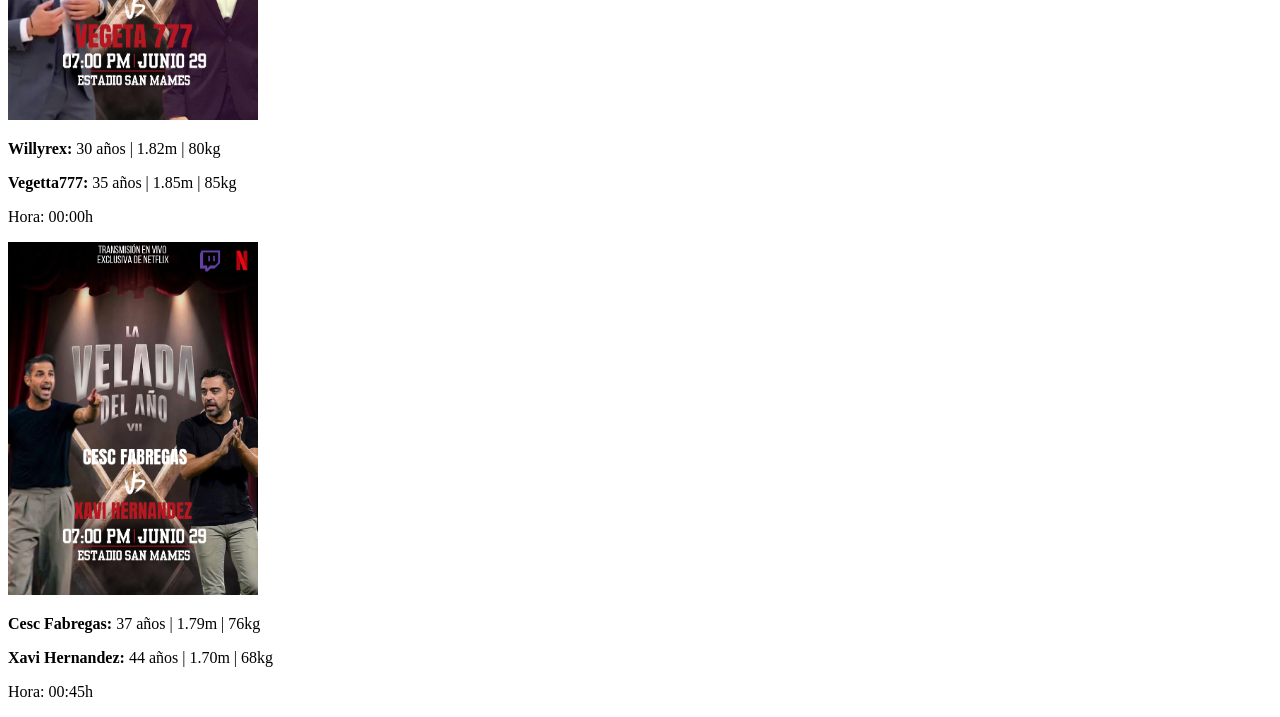
==== commit 956f0b97: "Combates" ====
--- a/Combates.html
+++ b/Combates.html
@@ -8,35 +8,95 @@
 </head>
 <body>
     <div class="contenedor-principal">
-        
         <header class="cabecera">
             <div class="logo">
                 <img src="img/LOGO.png" alt="Logo PEPE" width="100">
             </div>
             <nav class="navegacion">
-                <a href="index.html">INICIO</a> | 
-                <a href="Combates.html" class="activo">COMBATES</a> | 
-                <a href="entradas.html">ENTRADAS</a> | 
+                <a href="index.html">Inicio</a> | 
+                <a href="Combates.html" class="activo">Combates</a> | 
+                <a href="entradas.html">Entradas</a> | 
                 <a href="faq.html">FAQ</a>
             </nav>
-
             <button id="modo-btn" style="padding: 5px 10px; cursor: pointer; border-radius: 5px; font-weight: bold;">Modo Claro</button>
         </header>
 
         <main class="grid-combates">
-            <div class="carta"><img src="img/Jake paul vs Gero arias.png" alt="Jake Paul vs Gero Arias" width="250"></div>
-            <div class="carta"><img src="img/Jsuper vs Gerard.png" alt="Jsuper vs Gerard" width="250"></div>
-            <div class="carta"><img src="img/Lola indigo vs Aitana.png" alt="Lola Indigo vs Aitana" width="250"></div>
-            <div class="carta"><img src="img/Metrika vs bbtriks.png" alt="Metrika vs Bbtriks" width="250"></div>
-            <div class="carta"><img src="img/Pereira7 vs Agustin51.png" alt="Pereira7 vs Agustin51" width="250"></div>
-            <div class="carta"><img src="img/Viruzz vs tomas mazza.png" alt="Viruzz vs Tomas Mazza" width="250"></div>
-            <div class="carta"><img src="img/Willirex vs Vegeta777.png" alt="Willirex vs Vegeta777" width="250"></div>
-            <div class="carta"><img src="img/Xavi vs Cesc Fabregas.png" alt="Xavi vs Cesc Fabregas" width="250"></div>
+            
+            <div class="carta">
+                <img src="img/Jake paul vs Gero arias.png" alt="Jake Paul vs Gero Arias" width="250">
+                <div class="info-luchadores">
+                    <p><strong>Jake Paul:</strong> 27 años | 1.85m | 90kg</p>
+                    <p><strong>Gero Arias:</strong> 25 años | 1.78m | 82kg</p>
+                    <p class="hora-combate">Hora: 19:30h</p>
+                </div>
+            </div>
+            
+            <div class="carta">
+                <img src="img/Jsuper vs Gerard.png" alt="Jsuper vs Gerard" width="250">
+                <div class="info-luchadores">
+                    <p><strong>Jsuper2312:</strong> 20 años | 1.75m | 70kg</p>
+                    <p><strong>Gerard Dias:</strong> 21 años | 1.72m | 68kg</p>
+                    <p class="hora-combate">Hora: 20:15h</p>
+                </div>
+            </div>
+
+            <div class="carta">
+                <img src="img/Lola indigo vs Aitana.png" alt="Lola Indigo vs Aitana" width="250">
+                <div class="info-luchadores">
+                    <p><strong>Lola Indigo:</strong> 32 años | 1.68m | 60kg</p>
+                    <p><strong>Aitana:</strong> 24 años | 1.60m | 55kg</p>
+                    <p class="hora-combate">Hora: 21:00h</p>
+                </div>
+            </div>
+
+            <div class="carta">
+                <img src="img/Metrika vs bbtriks.png" alt="Metrika vs Bbtriks" width="250">
+                <div class="info-luchadores">
+                    <p><strong>BB Trickz:</strong> 24 años | 1.65m | 58kg</p>
+                    <p><strong>Metrika:</strong> 23 años | 1.62m | 56kg</p>
+                    <p class="hora-combate">Hora: 21:45h</p>
+                </div>
+            </div>
+
+            <div class="carta">
+                <img src="img/Pereira7 vs Agustin51.png" alt="Pereira7 vs Agustin51" width="250">
+                <div class="info-luchadores">
+                    <p><strong>Pereira7:</strong> 26 años | 1.80m | 75kg</p>
+                    <p><strong>Agustin51:</strong> 23 años | 1.74m | 72kg</p>
+                    <p class="hora-combate">Hora: 22:30h</p>
+                </div>
+            </div>
+
+            <div class="carta">
+                <img src="img/Viruzz vs tomas mazza.png" alt="Viruzz vs Tomas Mazza" width="250">
+                <div class="info-luchadores">
+                    <p><strong>Viruzz:</strong> 32 años | 1.88m | 84kg</p>
+                    <p><strong>Tomas Mazza:</strong> 24 años | 1.83m | 86kg</p>
+                    <p class="hora-combate">Hora: 23:15h</p>
+                </div>
+            </div>
+
+            <div class="carta">
+                <img src="img/Willirex vs Vegeta777.png" alt="Willirex vs Vegeta777" width="250">
+                <div class="info-luchadores">
+                    <p><strong>Willyrex:</strong> 30 años | 1.82m | 80kg</p>
+                    <p><strong>Vegetta777:</strong> 35 años | 1.85m | 85kg</p>
+                    <p class="hora-combate">Hora: 00:00h</p>
+                </div>
+            </div>
+
+            <div class="carta">
+                <img src="img/Xavi vs Cesc Fabregas.png" alt="Xavi vs Cesc Fabregas" width="250">
+                <div class="info-luchadores">
+                    <p><strong>Cesc Fabregas:</strong> 37 años | 1.79m | 76kg</p>
+                    <p><strong>Xavi Hernandez:</strong> 44 años | 1.70m | 68kg</p>
+                    <p class="hora-combate">Hora: 00:45h</p>
+                </div>
+            </div>
         </main>
-        
     </div>
-<script src="js/modo-claro.js"></script>
 
-    <script src="js/script.js"></script>
+    <script src="js/combates.js"></script>
 </body>
 </html>
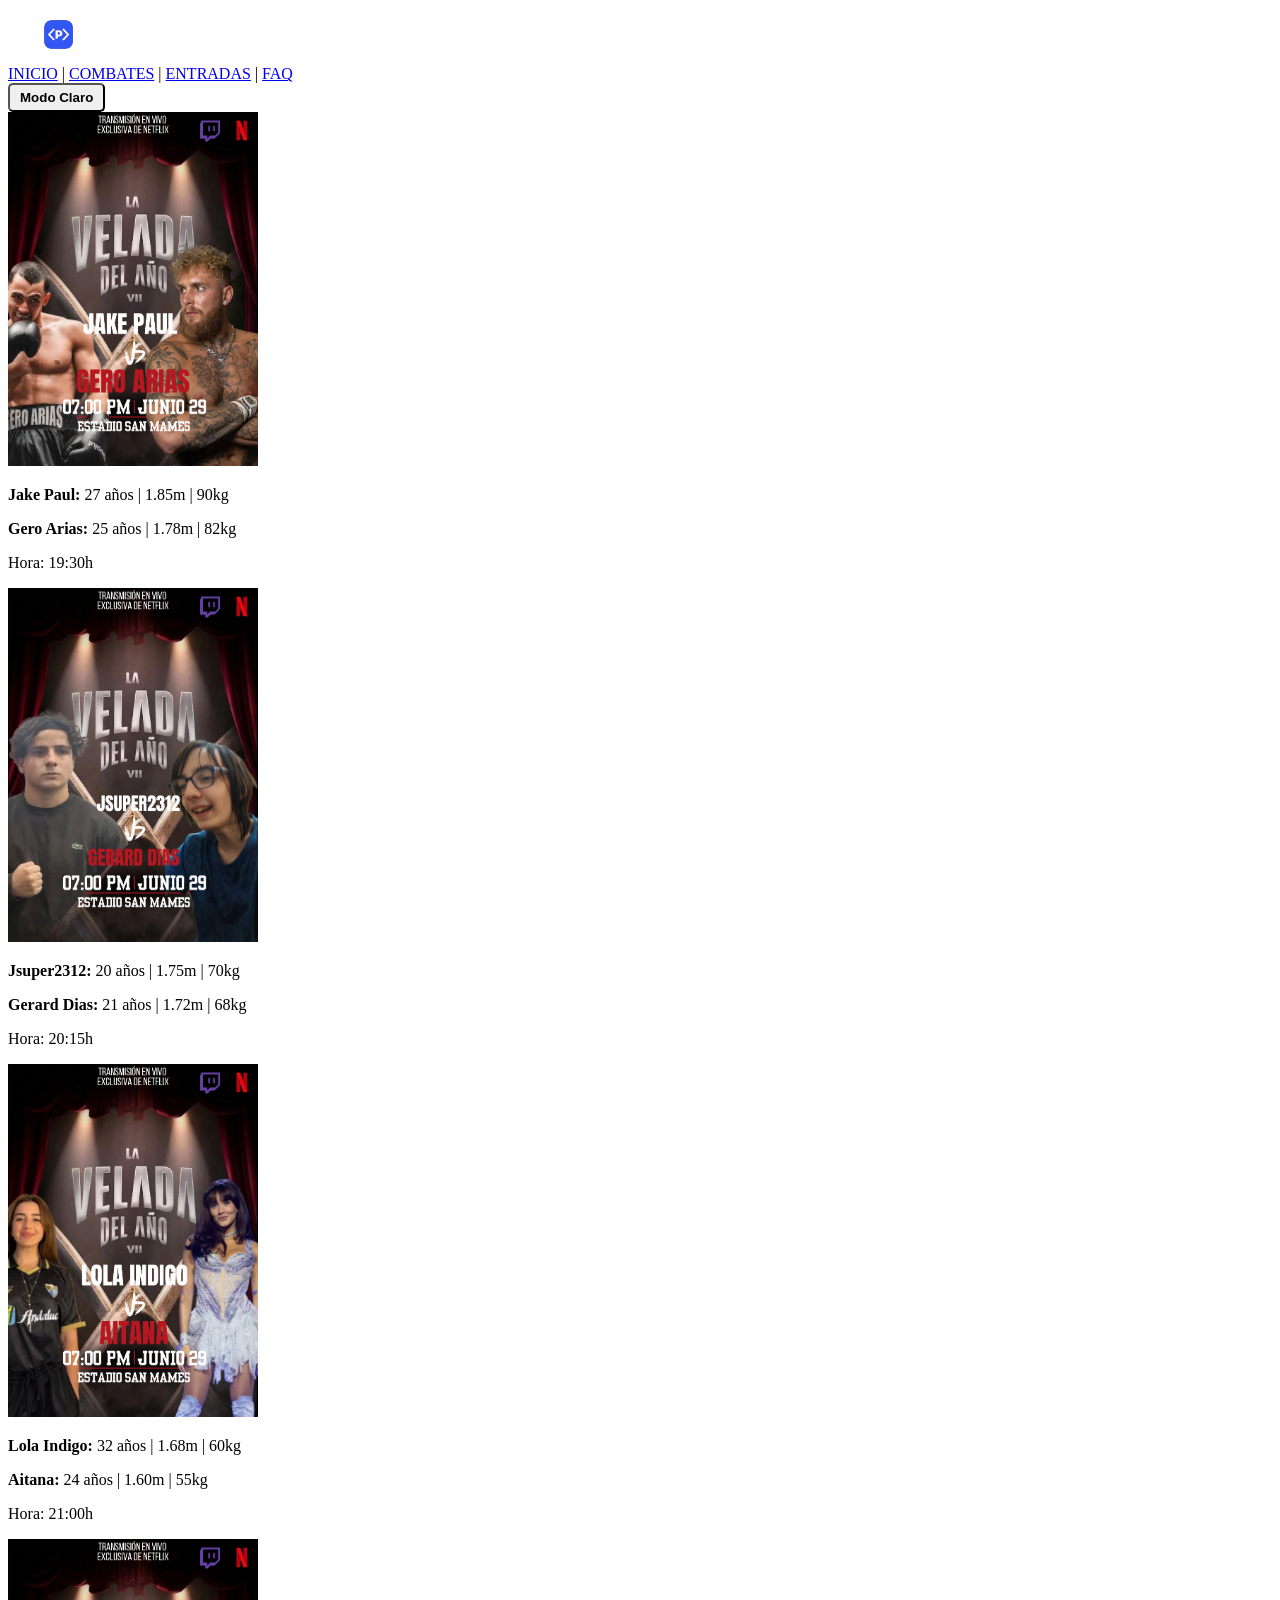
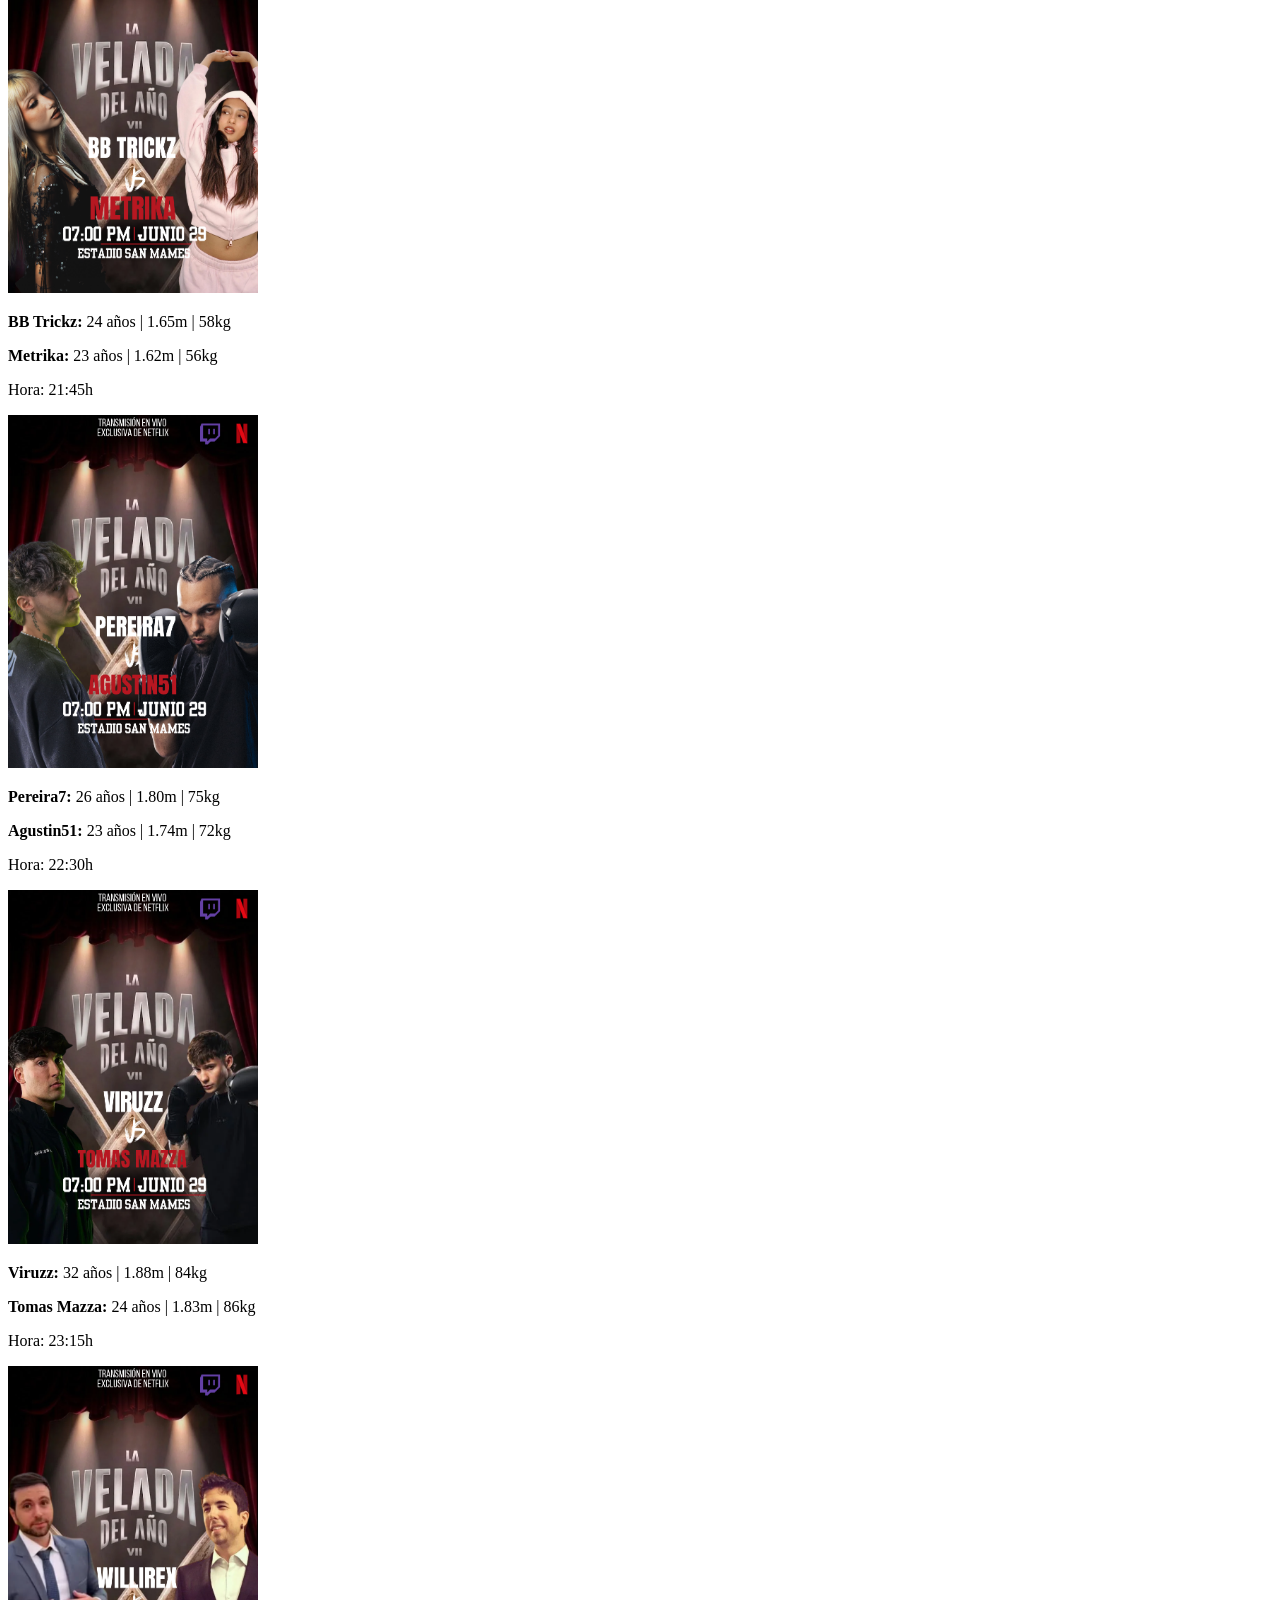
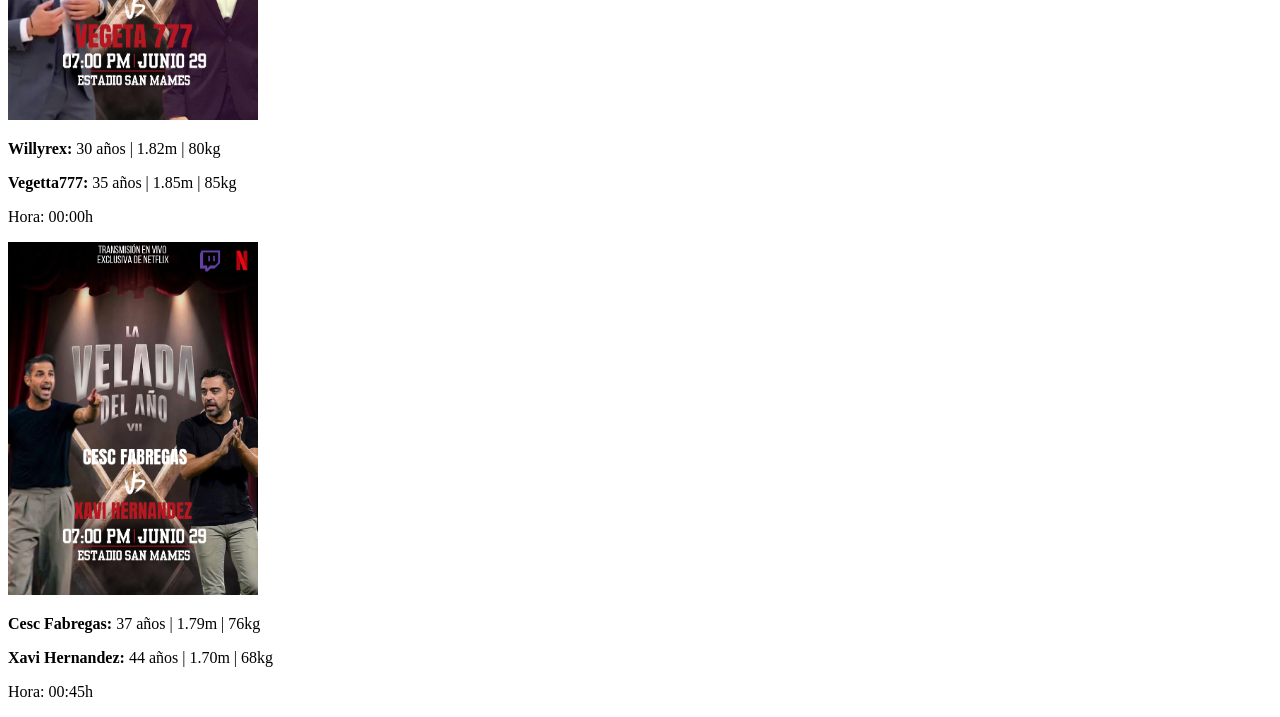
==== commit 0085b09e: "Merge branch 'main' of https://github.com/agutierrezmurillo2-dev/Velada_Abraham_Alvaro_Santi" ====
--- a/Combates.html
+++ b/Combates.html
@@ -13,9 +13,9 @@
                 <img src="img/LOGO.png" alt="Logo PEPE" width="100">
             </div>
             <nav class="navegacion">
-                <a href="index.html">Inicio</a> | 
-                <a href="Combates.html" class="activo">Combates</a> | 
-                <a href="entradas.html">Entradas</a> | 
+                <a href="index.html">INICIO</a> | 
+                <a href="Combates.html" class="activo">COMBATES</a> | 
+                <a href="entradas.html">ENTRADAS</a> | 
                 <a href="faq.html">FAQ</a>
             </nav>
             <button id="modo-btn" style="padding: 5px 10px; cursor: pointer; border-radius: 5px; font-weight: bold;">Modo Claro</button>
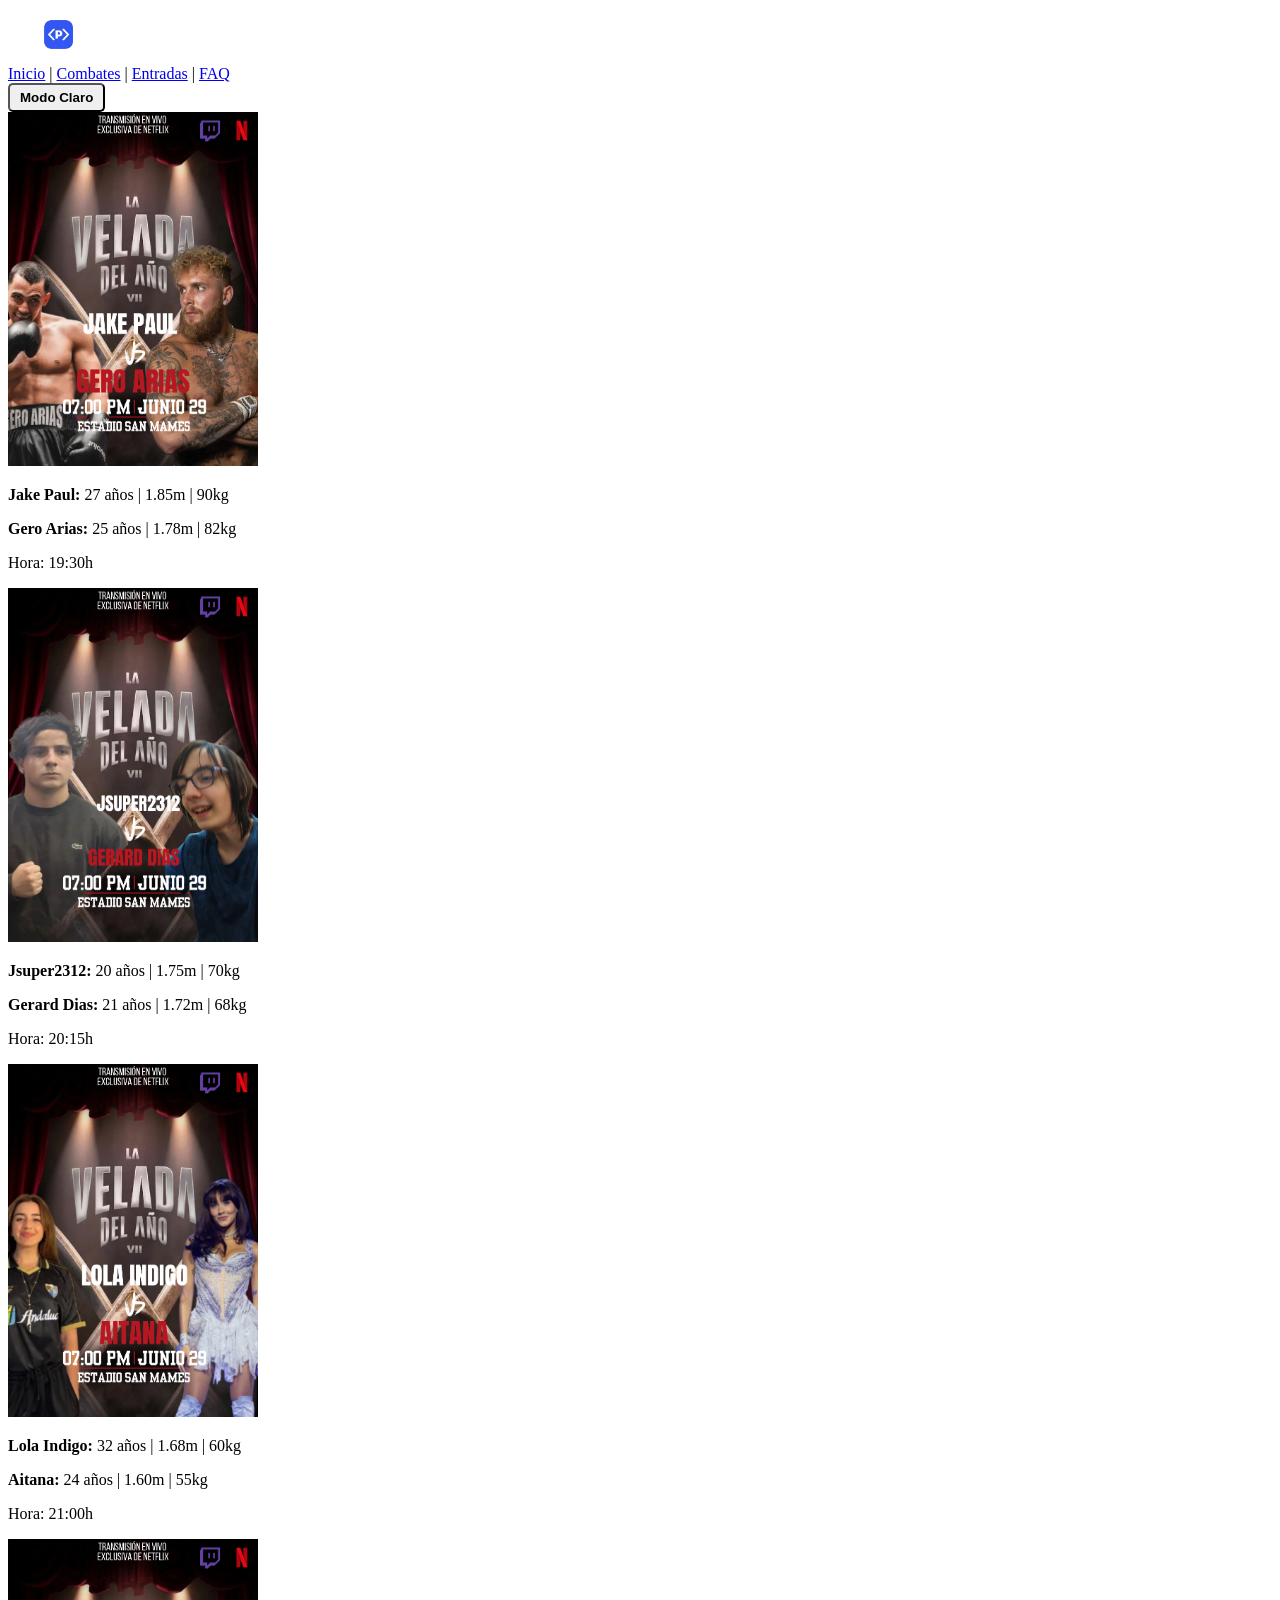
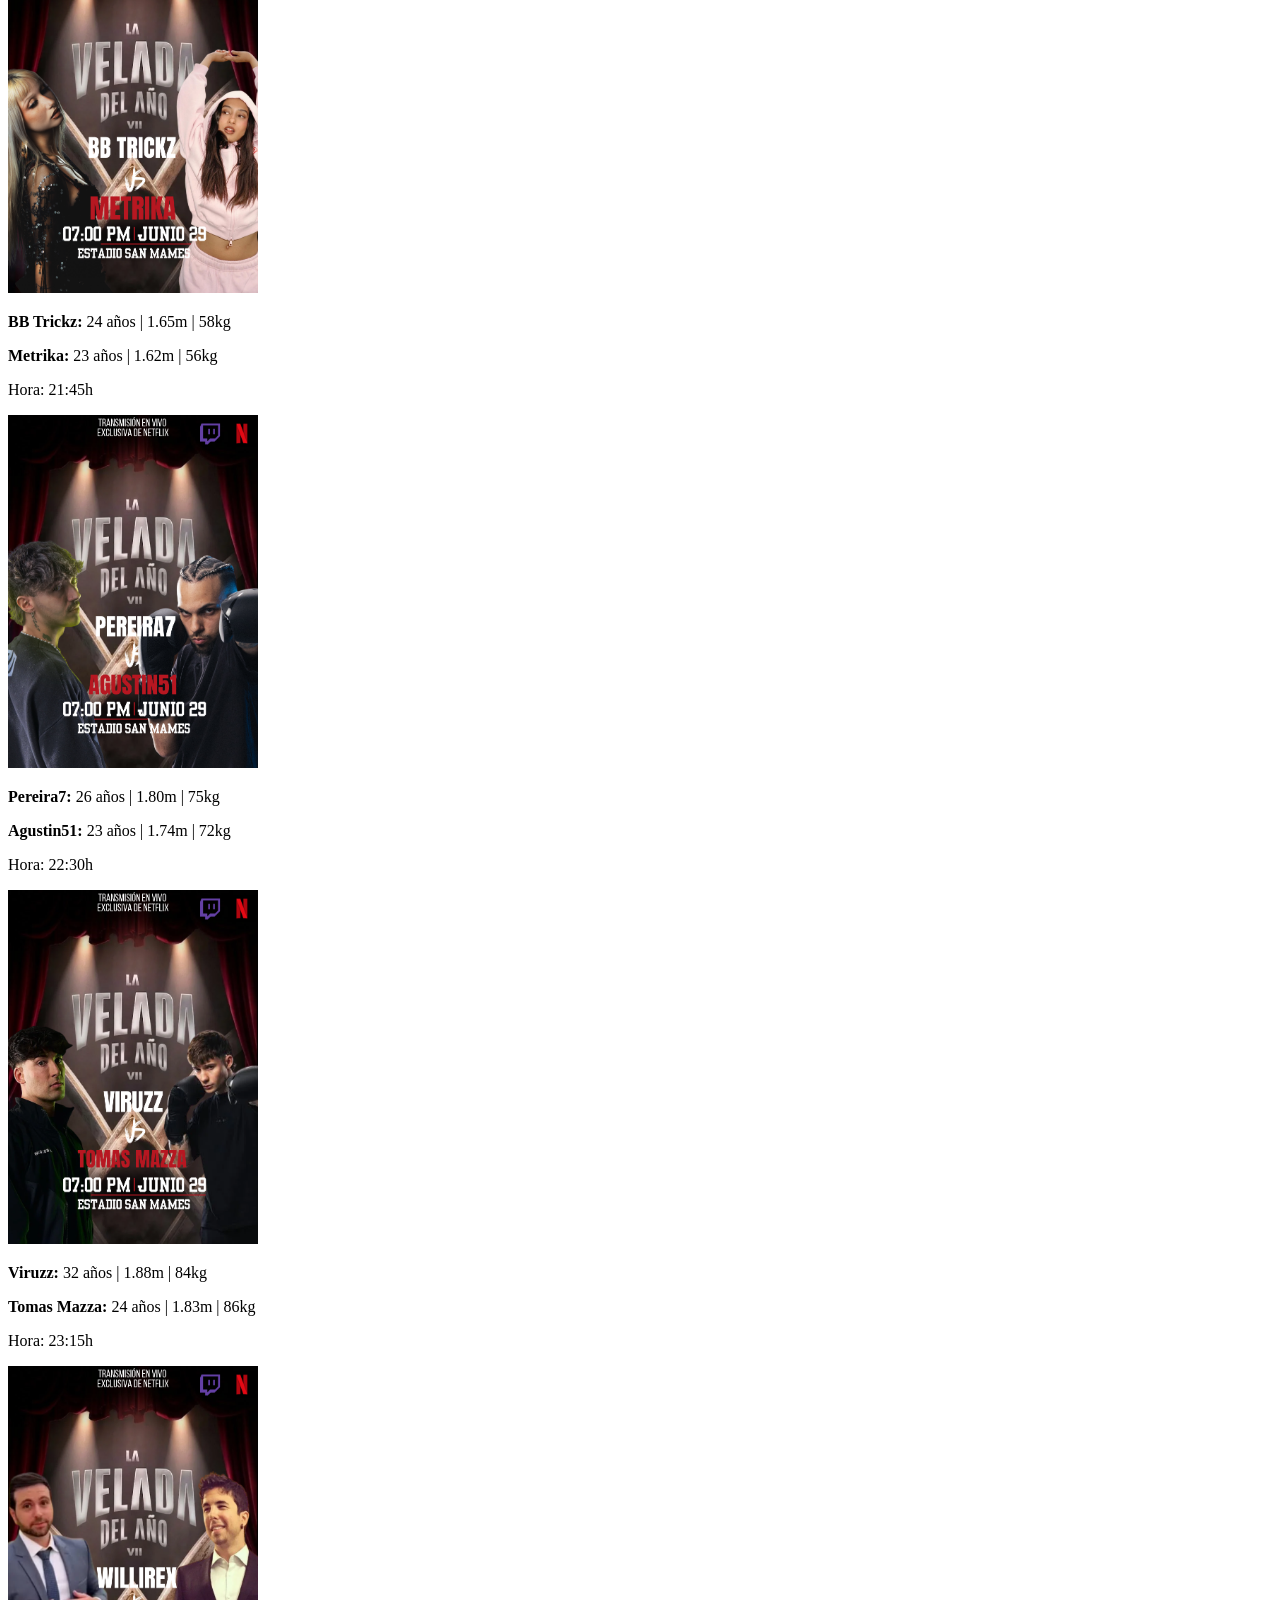
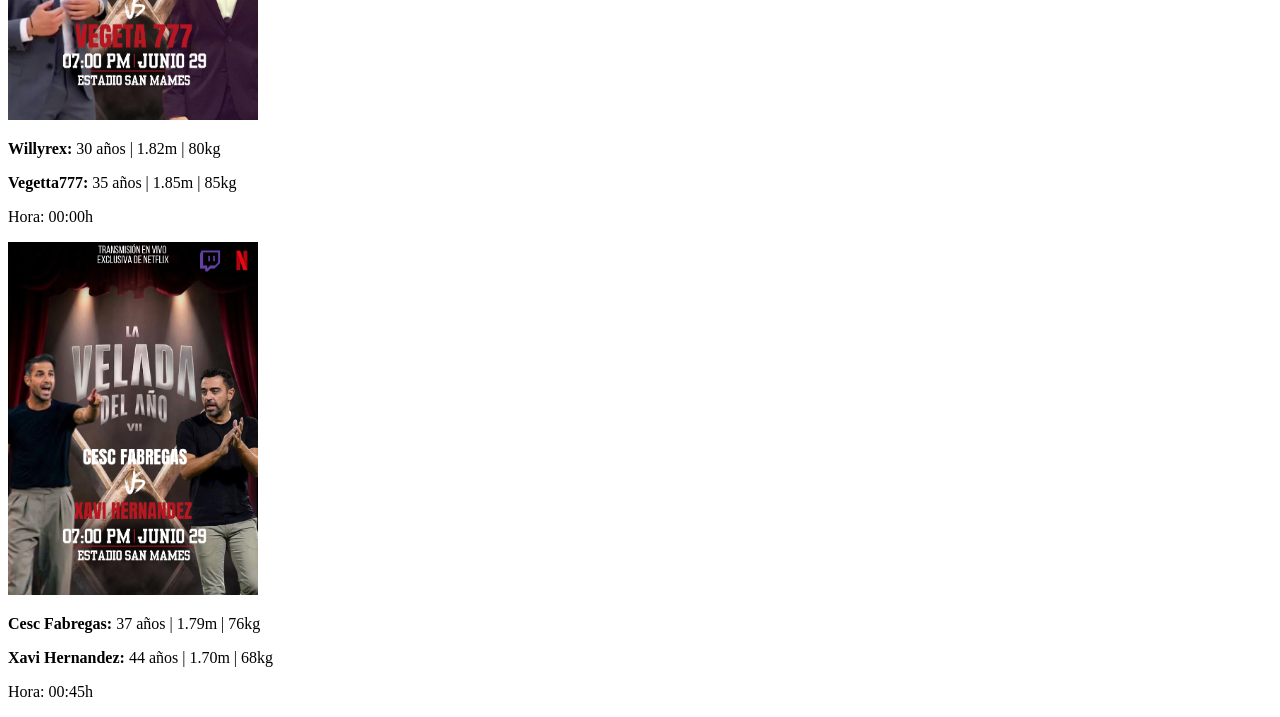
==== commit 2f8bbb12: "Combates" ====
--- a/Combates.html
+++ b/Combates.html
@@ -13,9 +13,9 @@
                 <img src="img/LOGO.png" alt="Logo PEPE" width="100">
             </div>
             <nav class="navegacion">
-                <a href="index.html">INICIO</a> | 
-                <a href="Combates.html" class="activo">COMBATES</a> | 
-                <a href="entradas.html">ENTRADAS</a> | 
+                <a href="index.html">Inicio</a> | 
+                <a href="Combates.html" class="activo">Combates</a> | 
+                <a href="entradas.html">Entradas</a> | 
                 <a href="faq.html">FAQ</a>
             </nav>
             <button id="modo-btn" style="padding: 5px 10px; cursor: pointer; border-radius: 5px; font-weight: bold;">Modo Claro</button>
@@ -97,6 +97,6 @@
         </main>
     </div>
 
-    <script src="js/combates.js"></script>
+   <script src="js/modo-claro.js"></script>
 </body>
-</html>+</html>
